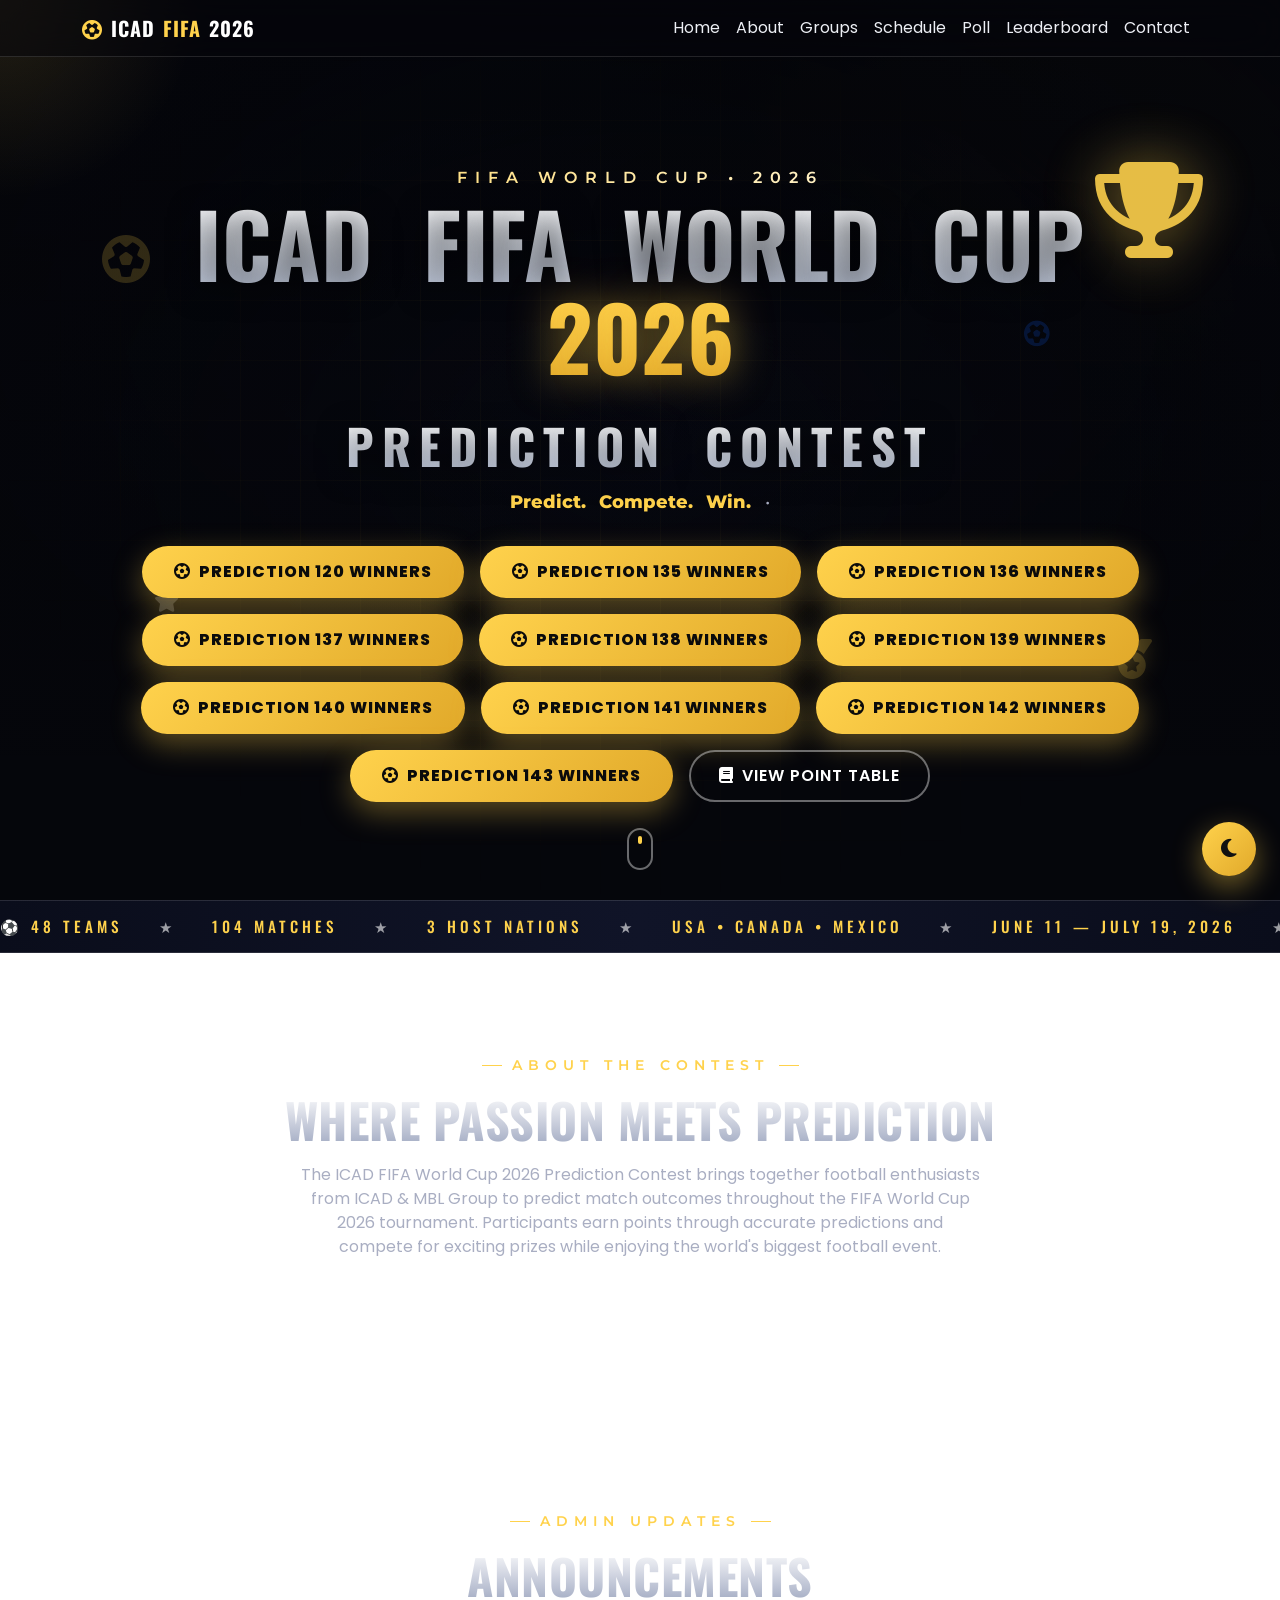
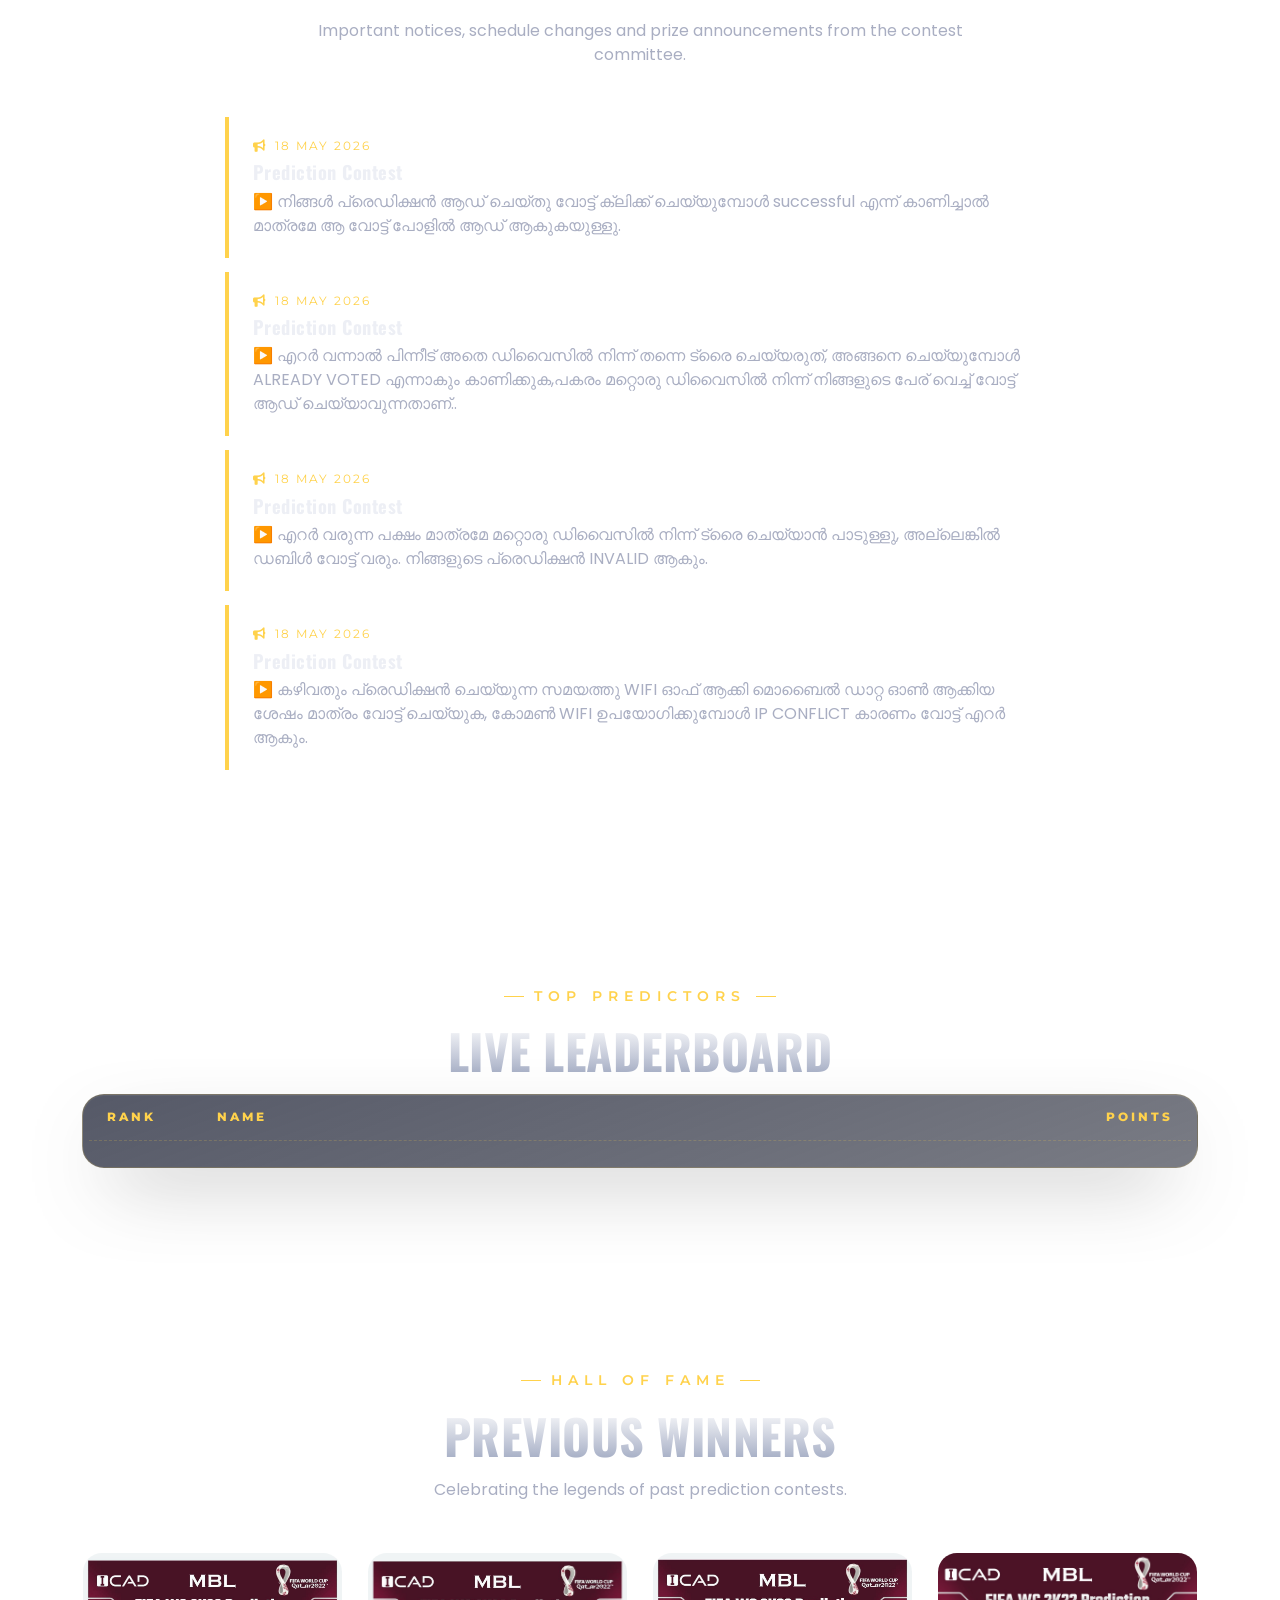
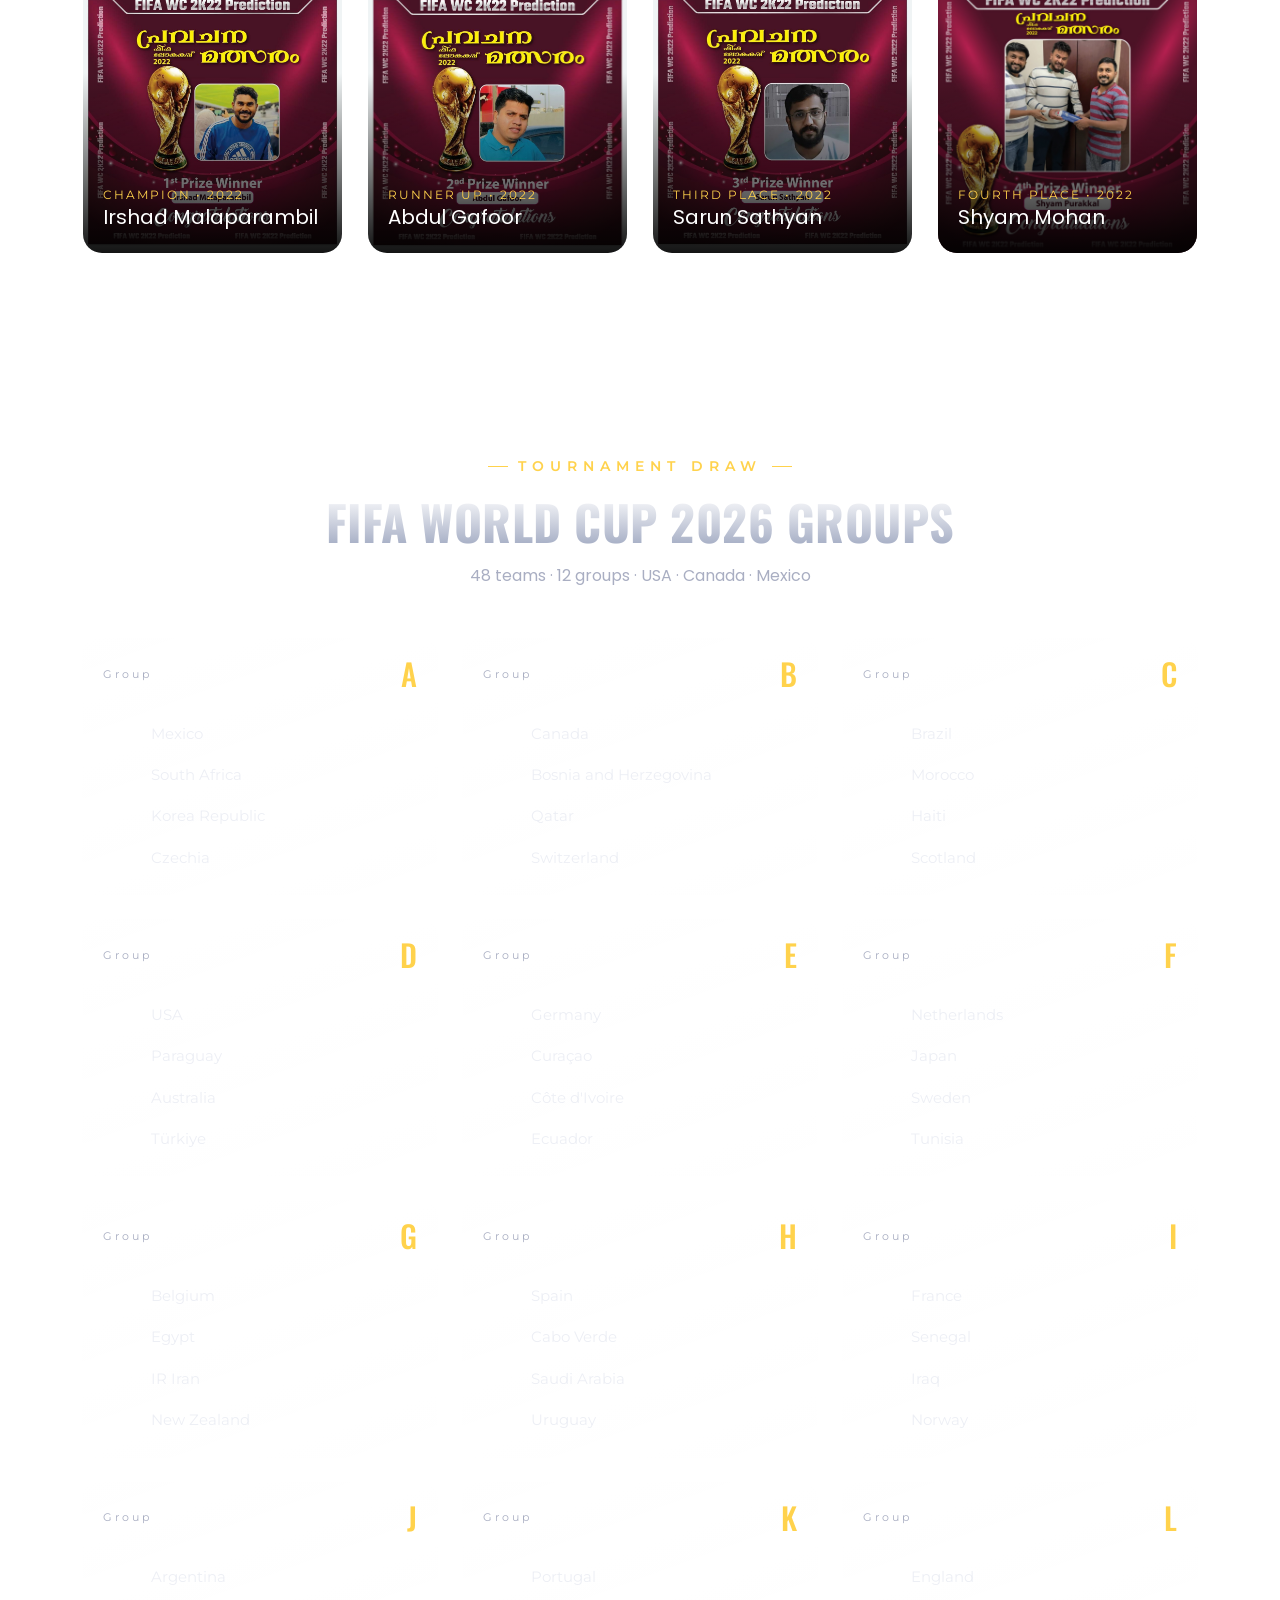
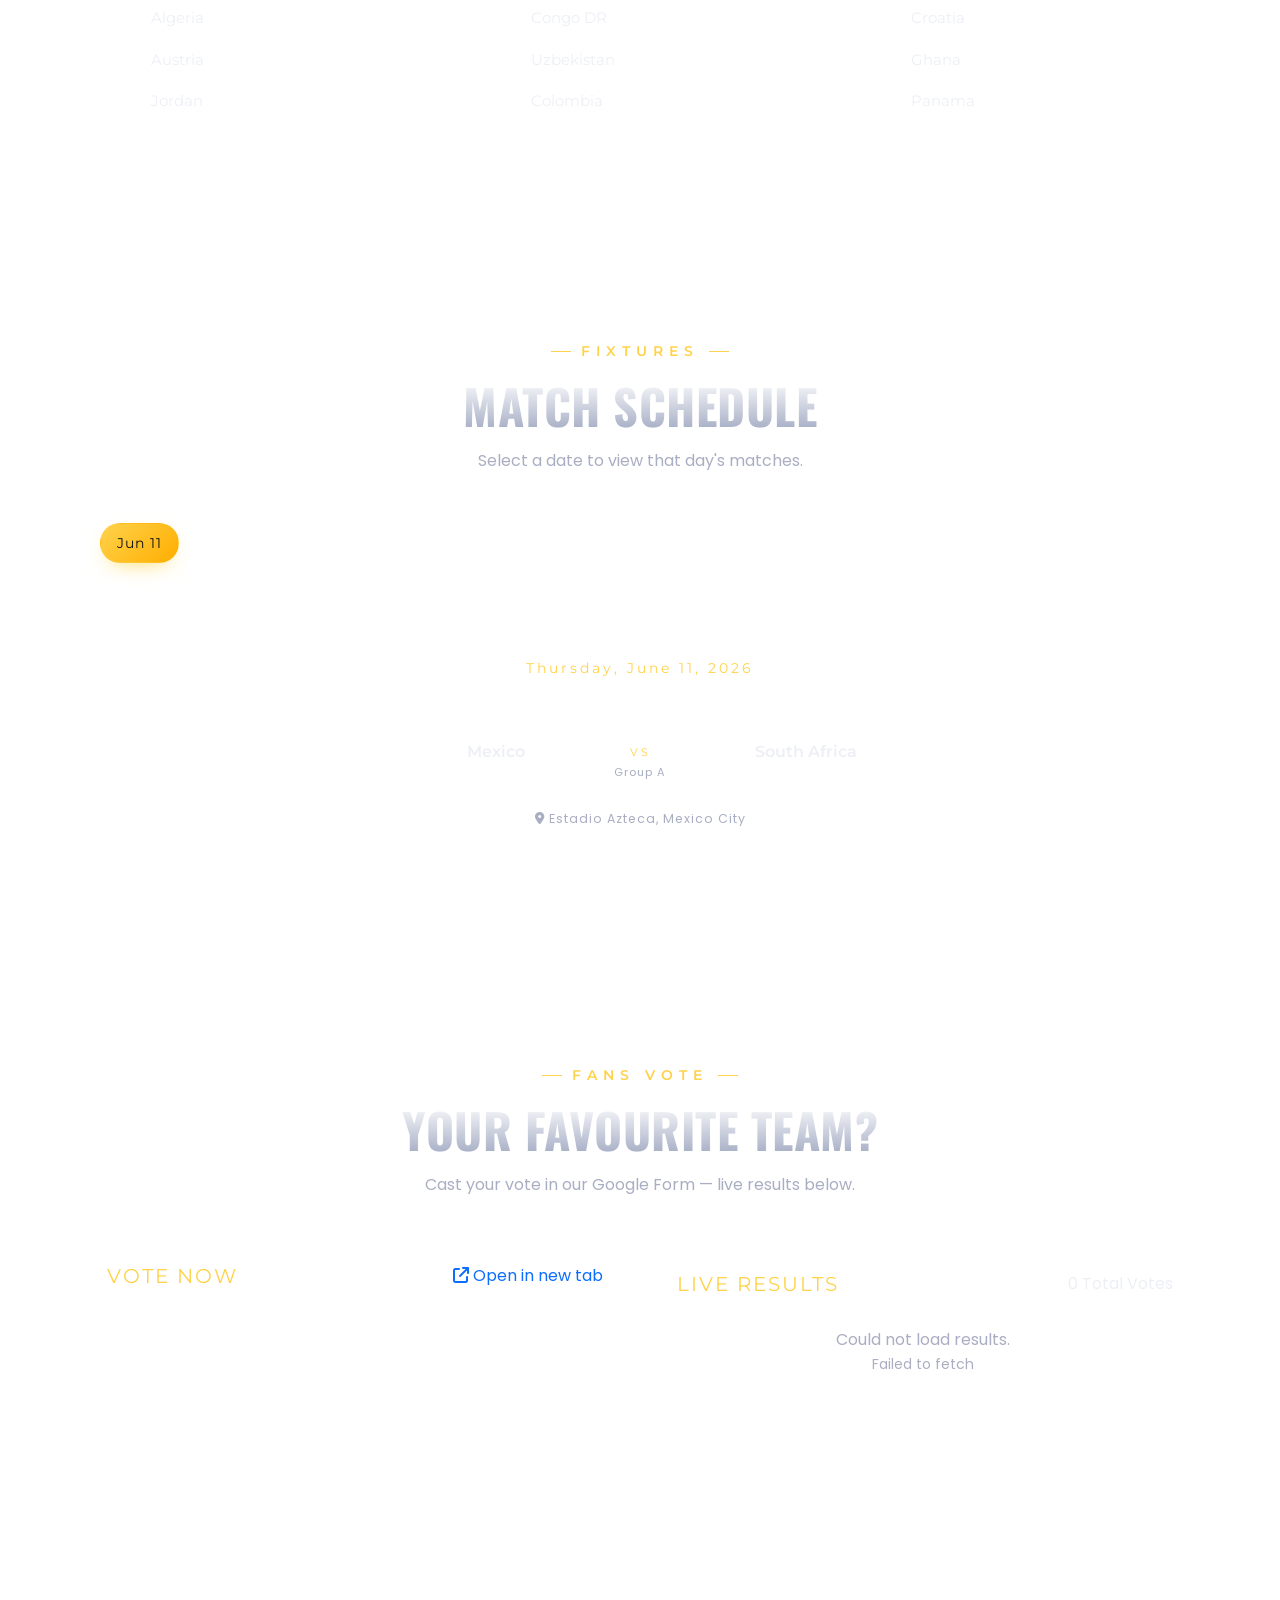
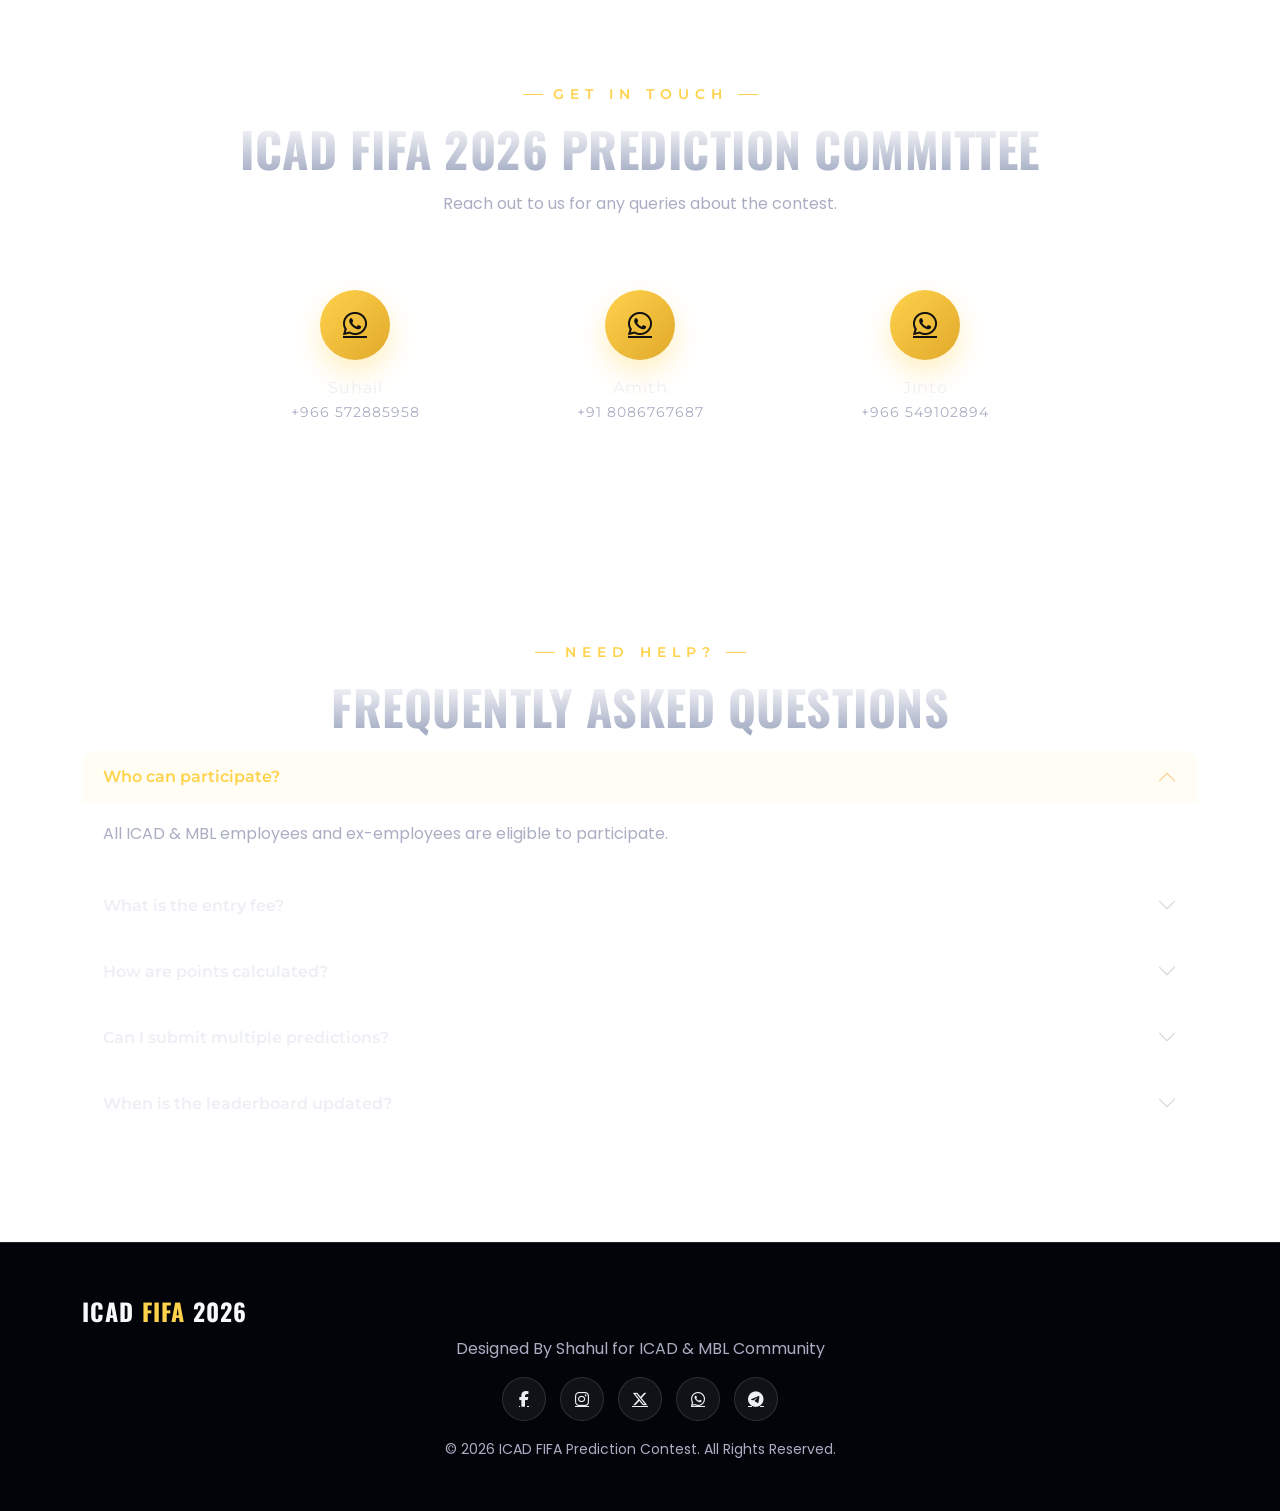
==== index.html @ 07504ba2 "Update index.html" ====
<!DOCTYPE html>
<html lang="en">
<head>
<meta charset="UTF-8" />
<meta name="viewport" content="width=device-width, initial-scale=1.0" />
<title>ICAD FIFA World Cup 2026 Prediction Contest</title>
<meta name="description" content="ICAD FIFA World Cup 2026 Prediction Contest for ICAD & MBL employees. Predict. Compete. Win." />
<meta name="keywords" content="ICAD FIFA World Cup 2026, Prediction Contest, MBL, Football Prediction Saudi Arabia" />
<meta property="og:title" content="ICAD FIFA World Cup 2026 Prediction Contest" />
<meta property="og:description" content="Predict. Compete. Win. Join the ICAD & MBL FIFA 2026 Prediction Contest." />
<meta property="og:type" content="website" />

<link rel="stylesheet" href="./css/bootstrap.min.css">
<link rel="stylesheet" href="./css/fontawesome.min.css">
<link rel="stylesheet" href="./css/aos.css">
<link rel="stylesheet" href="./css/fonts.css">
<link rel="stylesheet" href="./css/style.css">
<link rel="stylesheet" href="./css/extras.css">
</head>
<body>

<!-- Loader -->
<div id="loader">
  <div class="loader-ball"><i class="fa-solid fa-futbol"></i></div>
  <div class="loader-text">LOADING ICAD FIFA 2026</div>
</div>

<!-- Cursor glow -->
<div id="cursorGlow"></div>

<!-- Background particles -->
<canvas id="particles"></canvas>

<div id="progressBar"></div>

<!-- NAVBAR -->
<nav class="navbar navbar-expand-lg fixed-top navbar-custom navbar-dark">
  <div class="container">
    <a class="navbar-brand" href="#home">
      <span class="brand-icon"><i class="fa-solid fa-futbol"></i></span>
      ICAD <span class="text-gold">FIFA</span> 2026
    </a>
    <button class="navbar-toggler" data-bs-toggle="collapse" data-bs-target="#navMain"><span class="navbar-toggler-icon"></span></button>
    <div class="collapse navbar-collapse" id="navMain">
      <ul class="navbar-nav ms-auto">
        <li class="nav-item"><a class="nav-link" href="#home">Home</a></li>
        <li class="nav-item"><a class="nav-link" href="#about">About</a></li>
        <li class="nav-item"><a class="nav-link" href="#groups">Groups</a></li>
        <li class="nav-item"><a class="nav-link" href="#schedule">Schedule</a></li>
        <li class="nav-item"><a class="nav-link" href="#poll">Poll</a></li>
        <li class="nav-item"><a class="nav-link" href="#leaderboard">Leaderboard</a></li>
        <li class="nav-item"><a class="nav-link" href="#contact">Contact</a></li>
      </ul>
    </div>
  </div>
</nav>

<!-- HERO -->
<section id="home" class="hero">
  <div class="hero-video-wrap">
    <video autoplay muted loop playsinline preload="auto" poster="">
      <source src="./hero.mp4" type="video/mp4">
    </video>
    <div class="hv-mask-url"></div>
    <div class="hv-mask-bottom"></div>
  </div>
  <div class="hero-bg"></div>
  <div class="hero-grid"></div>
  <i class="fa-solid fa-trophy trophy"></i>

  <!-- Floating shapes -->
  <span class="shape shape-1"><i class="fa-solid fa-futbol"></i></span>
  <span class="shape shape-2"><i class="fa-solid fa-star"></i></span>
  <span class="shape shape-3"><i class="fa-solid fa-medal"></i></span>
  <span class="shape shape-4"><i class="fa-solid fa-futbol"></i></span>

  <div class="container position-relative" data-aos="fade-up">
    <p class="tagline shimmer">FIFA WORLD CUP • 2026</p>
    <h1 class="hero-title">
      <span class="word">ICAD</span>
      <span class="word">FIFA</span>
      <span class="word">WORLD</span>
      <span class="word">CUP</span>
      <span class="word gold-word">2026</span><br>
      <span class="word small">PREDICTION</span>
      <span class="word small">CONTEST</span>
    </h1>
    <p class="lead-sub mt-3"><strong>Predict.</strong> <strong>Compete.</strong> <strong>Win.</strong> &nbsp;•&nbsp;</p>
    <div class="d-flex gap-3 justify-content-center flex-wrap mt-4" data-aos="zoom-in" data-aos-delay="400">
       <a href="./src/prediction-120.pdf" target="_blank" rel="noopener" class="btn btn-fifa shine" onclick="fireConfetti()">
        <i class="fa-solid fa-futbol me-2"></i>Prediction 120 Winners
      </a>
        <a href="./src/prediction-135.pdf" target="_blank" rel="noopener" class="btn btn-fifa shine" onclick="fireConfetti()">
        <i class="fa-solid fa-futbol me-2"></i>Prediction 135 Winners
      </a>
         <a href="./src/prediction-136.pdf" target="_blank" rel="noopener" class="btn btn-fifa shine" onclick="fireConfetti()">
        <i class="fa-solid fa-futbol me-2"></i>Prediction 136 Winners
      </a>
          <a href="./src/prediction-137.pdf" target="_blank" rel="noopener" class="btn btn-fifa shine" onclick="fireConfetti()">
        <i class="fa-solid fa-futbol me-2"></i>Prediction 137 Winners
      </a>
          <a href="./src/prediction-138.pdf" target="_blank" rel="noopener" class="btn btn-fifa shine" onclick="fireConfetti()">
        <i class="fa-solid fa-futbol me-2"></i>Prediction 138 Winners
      </a>
           <a href="./src/prediction-139.pdf" target="_blank" rel="noopener" class="btn btn-fifa shine" onclick="fireConfetti()">
        <i class="fa-solid fa-futbol me-2"></i>Prediction 139 Winners
      </a>
           <a href="./src/prediction-140.pdf" target="_blank" rel="noopener" class="btn btn-fifa shine" onclick="fireConfetti()">
        <i class="fa-solid fa-futbol me-2"></i>Prediction 140 Winners
      </a>
            <a href="./src/prediction-141.pdf" target="_blank" rel="noopener" class="btn btn-fifa shine" onclick="fireConfetti()">
        <i class="fa-solid fa-futbol me-2"></i>Prediction 141 Winners
      </a>
            <a href="./src/prediction-142.pdf" target="_blank" rel="noopener" class="btn btn-fifa shine" onclick="fireConfetti()">
        <i class="fa-solid fa-futbol me-2"></i>Prediction 142 Winners
      </a>
            <a href="./src/prediction-143.pdf" target="_blank" rel="noopener" class="btn btn-fifa shine" onclick="fireConfetti()">
        <i class="fa-solid fa-futbol me-2"></i>Prediction 143 Winners
      </a>
      <a href="#leaderboard" class="btn btn-ghost"><i class="fa-solid fa-book me-2"></i>View Point Table</a>
    </div>
  </div>
  <div class="scroll-cue"><span></span></div>
</section>

<!-- MARQUEE -->
<div class="marquee">
  <div class="marquee-track">
    <span>⚽ 48 TEAMS</span><span>★</span>
    <span>104 MATCHES</span><span>★</span>
    <span>3 HOST NATIONS</span><span>★</span>
    <span>USA • CANADA • MEXICO</span><span>★</span>
    <span>JUNE 11 — JULY 19, 2026</span><span>★</span>
    <span>ICAD × MBL PREDICTION CONTEST</span><span>★</span>
    <span>⚽ 48 TEAMS</span><span>★</span>
    <span>104 MATCHES</span><span>★</span>
    <span>3 HOST NATIONS</span><span>★</span>
    <span>USA • CANADA • MEXICO</span><span>★</span>
    <span>JUNE 11 — JULY 19, 2026</span><span>★</span>
    <span>ICAD × MBL PREDICTION CONTEST</span><span>★</span>
  </div>
</div>
  
<!-- ABOUT + STATS -->
<section class="section" id="about">
  <div class="container">
    <div class="text-center" data-aos="fade-up">
      <p class="section-kicker">About the Contest</p>
      <h2 class="section-title">Where Passion Meets Prediction</h2>
      <p class="section-sub">
        The ICAD FIFA World Cup 2026 Prediction Contest brings together football enthusiasts from ICAD &amp; MBL Group
        to predict match outcomes throughout the FIFA World Cup 2026 tournament. Participants earn points through
        accurate predictions and compete for exciting prizes while enjoying the world's biggest football event.
      </p>
  </div>
</section>
  
  <!-- ANNOUNCEMENTS -->
<section class="section" id="announcements">
  <div class="container">
    <div class="text-center" data-aos="fade-up">
      <p class="section-kicker">Admin Updates</p>
      <h2 class="section-title">Announcements</h2>
      <p class="section-sub">Important notices, schedule changes and prize announcements from the contest committee.</p>
    </div>
    <div class="row justify-content-center"><div class="col-lg-9" id="annList" data-aos="fade-up"></div></div>
  </div>
</section>
  
<!-- LEADERBOARD -->
<section class="section" id="leaderboard">
  <div class="container">
    <div class="text-center" data-aos="fade-up">
      <p class="section-kicker">Top Predictors</p>
      <h2 class="section-title">Live Leaderboard</h2>
    </div>
    <div class="glass lb-wrap" data-aos="fade-up">
      <div class="lb-head">
        <div class="lb-h-rank">Rank</div>
        <div class="lb-h-name">Name</div>
        <div class="lb-h-points">Points</div>
      </div>
      <div id="lbBody" class="lb-body"></div>
    </div>
  </div>
</section>

<!-- WINNERS -->
<section class="section" id="winners">
  <div class="container">
    <div class="text-center" data-aos="fade-up">
      <p class="section-kicker">Hall of Fame</p>
      <h2 class="section-title">Previous Winners</h2>
      <p class="section-sub">Celebrating the legends of past prediction contests.</p>
    </div>
    <div class="row g-4" id="winnersGrid"></div>
  </div>
</section>



<!-- ========== FIFA 2026 GROUPS ========== -->
<section class="section" id="groups">
  <div class="container">
    <div class="text-center" data-aos="fade-up">
      <p class="section-kicker">Tournament Draw</p>
      <h2 class="section-title">FIFA World Cup 2026 Groups</h2>
      <p class="section-sub">48 teams · 12 groups · USA · Canada · Mexico</p>
    </div>
    <div class="row g-4" id="groupsGrid" data-aos="fade-up"></div>
  </div>
</section>

<!-- ========== MATCH SCHEDULE ========== -->
<section class="section" id="schedule">
  <div class="container">
    <div class="text-center" data-aos="fade-up">
      <p class="section-kicker">Fixtures</p>
      <h2 class="section-title">Match Schedule</h2>
      <p class="section-sub">Select a date to view that day's matches.</p>
    </div>

    <div class="date-bar d-flex flex-wrap justify-content-center gap-2 my-4" id="dateBar" data-aos="fade-up"></div>

    <div class="glass p-3" data-aos="fade-up">
      <div id="matchList" class="match-list"></div>
    </div>
  </div>
</section>

<!-- ========== POLL ========== -->
<section class="section" id="poll">
  <div class="container">
    <div class="text-center" data-aos="fade-up">
      <p class="section-kicker">Fans Vote</p>
      <h2 class="section-title">Your Favourite Team?</h2>
      <p class="section-sub">Cast your vote in our Google Form &mdash; live results below.</p>
    </div>

    <div class="row justify-content-center g-4" data-aos="fade-up">
      <!-- VOTE FORM (Google Form embed) -->
      <div class="col-lg-6">
        <div class="glass p-3 poll-card h-100">
          <div class="d-flex justify-content-between align-items-center mb-3 px-2">
            <h5 class="m-0 text-gold" style="letter-spacing:2px;font-family:'Montserrat'">VOTE NOW</h5>
            <a href="https://forms.gle/UJkmXf9VxDLkNYaF6"
               target="_blank" rel="noopener" class="pill" style="text-decoration:none">
              <i class="fa-solid fa-arrow-up-right-from-square me-1"></i>Open in new tab
            </a>
          </div>
          <iframe
            src="https://forms.gle/UJkmXf9VxDLkNYaF6"
            style="border-radius:10px;background:#fff" title="FIFA 2026 Poll">
            Loading…
          </iframe>
        </div>
      </div>

      <!-- LIVE RESULTS -->
      <div class="col-lg-6">
        <div class="glass p-4 poll-card h-100">
          <div class="d-flex justify-content-between align-items-center mb-3">
            <h5 class="m-0 text-gold" style="letter-spacing:2px;font-family:'Montserrat'">LIVE RESULTS</h5>
            <span class="pill" id="totalVotes">0 Total Votes</span>
          </div>
          <div id="pollResults" class="poll-results"></div>
          <div class="text-center mt-3">
            <button id="pollRefresh" type="button" class="btn btn-ghost btn-sm">
              <i class="fa-solid fa-rotate me-2"></i>Refresh results
            </button>
          </div>
        </div>
      </div>
    </div>
  </div>
</section>

  <!-- CONTACT -->
<section class="section" id="contact">
  <div class="container text-center">
    <div data-aos="fade-up">
      <p class="section-kicker">Get In Touch</p>
      <h2 class="section-title">ICAD FIFA 2026 Prediction Committee</h2>
      <p class="section-sub">Reach out to us for any queries about the contest.</p>
    </div>
    <div class="row justify-content-center g-4 mt-3" data-aos="fade-up">
      <div class="col-6 col-md-3"><a href="#" class="contact-icon"><i class="fa-brands fa-whatsapp"></i></a><p class="mt-3" style="letter-spacing:1px;font-family:'Montserrat'">Suhail<br><small style="color:var(--muted)">+966 572885958</small></p></div>
     <div class="col-6 col-md-3"><a href="#" class="contact-icon"><i class="fa-brands fa-whatsapp"></i></a><p class="mt-3" style="letter-spacing:1px;font-family:'Montserrat'">Amith<br><small style="color:var(--muted)">+91 8086767687</small></p></div>
     <div class="col-6 col-md-3"><a href="#" class="contact-icon"><i class="fa-brands fa-whatsapp"></i></a><p class="mt-3" style="letter-spacing:1px;font-family:'Montserrat'">Jinto<br><small style="color:var(--muted)">+966 549102894</small></p></div>
    </div>
  </div>
</section>

  <!-- FAQ -->
<section class="section" id="faq">
  <div class="container">
    <div class="text-center" data-aos="fade-up">
      <p class="section-kicker">Need Help?</p>
      <h2 class="section-title">Frequently Asked Questions</h2>
    </div>
    <div class="accordion" id="faqAcc" data-aos="fade-up">
      <div class="accordion-item"><h2 class="accordion-header"><button class="accordion-button" data-bs-toggle="collapse" data-bs-target="#f1">Who can participate?</button></h2><div id="f1" class="accordion-collapse collapse show" data-bs-parent="#faqAcc"><div class="accordion-body">All ICAD &amp; MBL employees and ex-employees are eligible to participate.</div></div></div>
      <div class="accordion-item"><h2 class="accordion-header"><button class="accordion-button collapsed" data-bs-toggle="collapse" data-bs-target="#f2">What is the entry fee?</button></h2><div id="f2" class="accordion-collapse collapse" data-bs-parent="#faqAcc"><div class="accordion-body">The entry fee is 15 Saudi Riyals per participant.</div></div></div>
      <div class="accordion-item"><h2 class="accordion-header"><button class="accordion-button collapsed" data-bs-toggle="collapse" data-bs-target="#f3">How are points calculated?</button></h2><div id="f3" class="accordion-collapse collapse" data-bs-parent="#faqAcc"><div class="accordion-body">3 points for regular prediction questions and 5 points for bonus questions.</div></div></div>
      <div class="accordion-item"><h2 class="accordion-header"><button class="accordion-button collapsed" data-bs-toggle="collapse" data-bs-target="#f4">Can I submit multiple predictions?</button></h2><div id="f4" class="accordion-collapse collapse" data-bs-parent="#faqAcc"><div class="accordion-body">No. Only one prediction per member is allowed. Multiple entries will be disqualified.</div></div></div>
      <div class="accordion-item"><h2 class="accordion-header"><button class="accordion-button collapsed" data-bs-toggle="collapse" data-bs-target="#f5">When is the leaderboard updated?</button></h2><div id="f5" class="accordion-collapse collapse" data-bs-parent="#faqAcc"><div class="accordion-body">The leaderboard is updated and published after every match day.</div></div></div>
    </div>
  </div>
</section>

<!-- FOOTER -->
<footer>
  <div class="container">
    <a class="navbar-brand text-light fs-4" href="#home">ICAD <span class="text-gold">FIFA</span> 2026</a>
    <p class="mt-2" style="color:var(--muted)">Designed By Shahul for ICAD &amp; MBL Community</p>
    <div class="mb-3">
      <a class="social-ic" href="#"><i class="fa-brands fa-facebook-f"></i></a>
      <a class="social-ic" href="#"><i class="fa-brands fa-instagram"></i></a>
      <a class="social-ic" href="#"><i class="fa-brands fa-x-twitter"></i></a>
      <a class="social-ic" href="#"><i class="fa-brands fa-whatsapp"></i></a>
      <a class="social-ic" href="#"><i class="fa-brands fa-telegram"></i></a>
    </div>
    <small style="color:var(--muted)">© 2026 ICAD FIFA Prediction Contest. All Rights Reserved.</small>
  </div>
</footer>

<button class="theme-toggle" id="themeToggle" title="Toggle Theme"><i class="fa-solid fa-moon" id="themeIcon"></i></button>
<canvas id="confetti-canvas"></canvas>

<script src="./js/bootstrap.bundle.min.js"></script>
<script src="./js/aos.js"></script>
<script src="./js/app.js"></script>
<script src="./js/leaderboard.js"></script>
<script src="./js/extras.js"></script>

<!-- Reveal Champions Floating CTA -->
  <!--
<style>
  #revealChampWrap{position:fixed;right:20px;bottom:20px;z-index:9999;display:flex;align-items:flex-start;animation:rcSlideIn .6s cubic-bezier(.2,.9,.3,1.2) both;}
  #revealChampWrap.rc-hidden{display:none;}
  #revealChampBtn{
    position:relative;border:0;cursor:pointer;color:#0b0b0b;font-family:'Montserrat',sans-serif;font-weight:800;letter-spacing:1px;
    padding:16px 26px;border-radius:999px;font-size:14px;text-transform:uppercase;text-decoration:none;display:inline-flex;align-items:center;gap:10px;
    background:linear-gradient(120deg,#ffd86b,#ffb347,#ff7a59,#ffd86b);background-size:300% 300%;
    box-shadow:0 10px 30px rgba(255,150,60,.45),0 0 0 0 rgba(255,200,80,.6);
    animation:rcShine 4s linear infinite, rcPulse 2.2s ease-out infinite;
    transition:transform .25s ease, box-shadow .25s ease;
  }
  #revealChampBtn:hover{transform:translateY(-3px) scale(1.04);box-shadow:0 16px 40px rgba(255,150,60,.6);}
  #revealChampBtn i.rc-trophy{font-size:16px;animation:rcWiggle 1.6s ease-in-out infinite;}
  #revealChampBtn .rc-arrow{transition:transform .25s ease;}
  #revealChampBtn:hover .rc-arrow{transform:translateX(4px);}
  #revealChampClose{
    position:absolute;top:-10px;right:-10px;width:28px;height:28px;border-radius:50%;border:0;cursor:pointer;
    background:#111;color:#fff;font-size:14px;line-height:1;display:flex;align-items:center;justify-content:center;
    box-shadow:0 4px 12px rgba(0,0,0,.4);transition:transform .2s ease, background .2s ease;
  }
  #revealChampClose:hover{background:#e63946;transform:rotate(90deg) scale(1.1);}
  @keyframes rcShine{0%{background-position:0% 50%}100%{background-position:300% 50%}}
  @keyframes rcPulse{0%{box-shadow:0 10px 30px rgba(255,150,60,.45),0 0 0 0 rgba(255,200,80,.7)}70%{box-shadow:0 10px 30px rgba(255,150,60,.45),0 0 0 18px rgba(255,200,80,0)}100%{box-shadow:0 10px 30px rgba(255,150,60,.45),0 0 0 0 rgba(255,200,80,0)}}
  @keyframes rcWiggle{0%,100%{transform:rotate(-8deg)}50%{transform:rotate(8deg)}}
  @keyframes rcSlideIn{from{opacity:0;transform:translateY(40px) scale(.8)}to{opacity:1;transform:translateY(0) scale(1)}}
  @media (max-width:480px){#revealChampBtn{padding:14px 18px;font-size:12px;}}
</style>
<div id="revealChampWrap">
  <div style="position:relative;">
    <a id="revealChampBtn" href="https://mshahulkm.github.io/icadpc/" target="_blank" rel="noopener">
      <i class="fa-solid fa-trophy rc-trophy"></i>
      <span>Reveal The Quarter Final Champions</span>
      <i class="fa-solid fa-arrow-right rc-arrow"></i>
    </a>
    <button id="revealChampClose" aria-label="Close">&times;</button>
  </div>
</div>
<script>
  document.getElementById('revealChampClose').addEventListener('click',function(e){
    e.preventDefault();e.stopPropagation();
    document.getElementById('revealChampWrap').classList.add('rc-hidden');
  });
</script> -->

</body>
</html>
---- css/fonts.css ----
@font-face {
  font-family: 'Montserrat';
  font-style: normal;
  font-weight: 400;
  font-display: swap;
  src: url(../fonts/JTUHjIg1_i6t8kCHKm4532VJOt5-QNFgpCtr6Ew-.ttf) format('truetype');
}
@font-face {
  font-family: 'Montserrat';
  font-style: normal;
  font-weight: 600;
  font-display: swap;
  src: url(../fonts/JTUHjIg1_i6t8kCHKm4532VJOt5-QNFgpCu170w-.ttf) format('truetype');
}
@font-face {
  font-family: 'Montserrat';
  font-style: normal;
  font-weight: 800;
  font-display: swap;
  src: url(../fonts/JTUHjIg1_i6t8kCHKm4532VJOt5-QNFgpCvr70w-.ttf) format('truetype');
}
@font-face {
  font-family: 'Oswald';
  font-style: normal;
  font-weight: 500;
  font-display: swap;
  src: url(../fonts/TK3_WkUHHAIjg75cFRf3bXL8LICs18NvgUE.ttf) format('truetype');
}
@font-face {
  font-family: 'Oswald';
  font-style: normal;
  font-weight: 700;
  font-display: swap;
  src: url(../fonts/TK3_WkUHHAIjg75cFRf3bXL8LICs1xZogUE.ttf) format('truetype');
}
@font-face {
  font-family: 'Poppins';
  font-style: normal;
  font-weight: 300;
  font-display: swap;
  src: url(../fonts/pxiByp8kv8JHgFVrLDz8V1s.ttf) format('truetype');
}
@font-face {
  font-family: 'Poppins';
  font-style: normal;
  font-weight: 400;
  font-display: swap;
  src: url(../fonts/pxiEyp8kv8JHgFVrFJA.ttf) format('truetype');
}
@font-face {
  font-family: 'Poppins';
  font-style: normal;
  font-weight: 600;
  font-display: swap;
  src: url(../fonts/pxiByp8kv8JHgFVrLEj6V1s.ttf) format('truetype');
}
@font-face {
  font-family: 'Poppins';
  font-style: normal;
  font-weight: 800;
  font-display: swap;
  src: url(../fonts/pxiByp8kv8JHgFVrLDD4V1s.ttf) format('truetype');
}
---- css/style.css ----
:root{
  --gold:#FFD24C;
  --gold-2:#E1A92A;
  --blue:#0A3D91;
  --blue-2:#0E62FF;
  --black:#06070B;
  --black-2:#0D1020;
  --text:#EDEFF5;
  --muted:#A9AEC2;
  --glass:rgba(255,255,255,0.06);
  --glass-border:rgba(255,255,255,0.12);
}
*{box-sizing:border-box}
html{scroll-behavior:smooth}
body{
  margin:0;font-family:'Poppins',sans-serif;color:var(--text);
  background:
    radial-gradient(1200px 600px at 10% -10%,#0E62FF22,transparent 60%),
    radial-gradient(900px 500px at 100% 10%,#FFD24C22,transparent 60%),
    linear-gradient(180deg,#05060B 0%, #0A0D1B 50%, #05060B 100%);
  background-attachment: fixed;
  min-height:100vh;overflow-x:hidden;cursor:default;
}
body.light{
  --black:#f7f8fb;--black-2:#ffffff;--text:#0c1020;--muted:#525870;
  --glass:rgba(10,20,40,0.04);--glass-border:rgba(10,20,40,0.10);
  background:
    radial-gradient(1200px 600px at 10% -10%,#0E62FF22,transparent 60%),
    radial-gradient(900px 500px at 100% 10%,#E1A92A33,transparent 60%),
    linear-gradient(180deg,#f8fafc,#eef2ff,#f8fafc);
  background-attachment: fixed;
}
h1,h2,h3,.section-title{font-family:'Oswald',sans-serif;letter-spacing:.5px}
.text-gold{color:var(--gold)}

/* ===== LOADER ===== */
#loader{position:fixed;inset:0;background:#05060B;display:flex;flex-direction:column;align-items:center;justify-content:center;z-index:10000;transition:opacity .6s,visibility .6s}
#loader.hide{opacity:0;visibility:hidden}
.loader-ball{font-size:4rem;color:var(--gold);animation:loaderSpin 1.2s linear infinite;filter:drop-shadow(0 0 30px #FFD24C88)}
.loader-text{margin-top:24px;font-family:'Oswald';letter-spacing:6px;color:#fff;font-size:.9rem;animation:pulseTxt 1.5s ease-in-out infinite}
@keyframes loaderSpin{to{transform:rotate(360deg)}}
@keyframes pulseTxt{0%,100%{opacity:.4}50%{opacity:1}}

/* ===== CURSOR GLOW ===== */
#cursorGlow{position:fixed;width:400px;height:400px;border-radius:50%;pointer-events:none;z-index:1;
  background:radial-gradient(circle, rgba(255,210,76,.12) 0%, transparent 70%);
  transform:translate(-50%,-50%);transition:opacity .3s;opacity:0;mix-blend-mode:screen;
  left:0;top:0;}
@media (hover:hover){#cursorGlow{opacity:1}}

/* ===== PARTICLES ===== */
#particles{position:fixed;inset:0;z-index:0;pointer-events:none;opacity:.65}

/* ===== SCROLL PROGRESS ===== */
#progressBar{position:fixed;top:0;left:0;height:3px;width:0%;
  background:linear-gradient(90deg,var(--gold),var(--blue-2),var(--gold));
  background-size:200% 100%;animation:flowBar 3s linear infinite;z-index:9999;transition:width .1s;
  box-shadow:0 0 20px rgba(255,210,76,.6)}
@keyframes flowBar{0%{background-position:0% 0}100%{background-position:200% 0}}

/* ===== NAVBAR ===== */
.navbar-custom{
  background:rgba(6,7,11,.55);backdrop-filter:blur(18px);
  border-bottom:1px solid var(--glass-border);transition:.4s;z-index:1050;
}
.navbar-custom.scrolled{background:rgba(6,7,11,.92);box-shadow:0 10px 40px rgba(0,0,0,.4)}
body.light .navbar-custom{background:rgba(255,255,255,.7)}
body.light .navbar-custom.scrolled{background:rgba(255,255,255,.95)}
.navbar-brand{font-family:'Oswald';font-weight:700;letter-spacing:1px;display:flex;align-items:center;gap:8px}
.brand-icon{color:var(--gold);animation:spinSlow 6s linear infinite;display:inline-block}
@keyframes spinSlow{to{transform:rotate(360deg)}}
.nav-link{color:var(--text)!important;font-weight:500;position:relative;transition:color .3s}
.nav-link::after{content:"";position:absolute;left:10%;right:10%;bottom:4px;height:2px;background:linear-gradient(90deg,var(--gold),var(--blue-2));transform:scaleX(0);transform-origin:left;transition:transform .35s cubic-bezier(.34,1.56,.64,1)}
.nav-link:hover{color:var(--gold)!important}
.nav-link:hover::after{transform:scaleX(1)}

/* ===== HERO ===== */
.hero{position:relative;min-height:100vh;display:flex;align-items:center;justify-content:center;text-align:center;overflow:hidden;padding:140px 16px 90px}
.hero-bg{position:absolute;inset:0;z-index:-2;
  background:
    radial-gradient(ellipse at center, transparent 0%, rgba(0,0,0,.7) 70%),
    url('https://images.unsplash.com/photo-1518091043644-c1d4457512c6?auto=format&fit=crop&w=1920&q=80') center/cover no-repeat;
  filter:saturate(1.1) contrast(1.05);animation:heroZoom 20s ease-in-out infinite alternate;
}
@keyframes heroZoom{0%{transform:scale(1.05) translateY(0)}100%{transform:scale(1.15) translateY(-10px)}}
.hero-grid{position:absolute;inset:0;z-index:-1;opacity:.25;
  background:
    linear-gradient(rgba(255,210,76,.12) 1px, transparent 1px) 0 0 / 60px 60px,
    linear-gradient(90deg, rgba(255,210,76,.12) 1px, transparent 1px) 0 0 / 60px 60px;
  mask-image:radial-gradient(ellipse at center, #000 30%, transparent 75%);
  animation:gridShift 14s linear infinite;
}
@keyframes gridShift{to{background-position:60px 60px, 60px 60px}}

.tagline{font-family:'Montserrat';letter-spacing:8px;font-weight:600;color:var(--gold);margin:18px 0 6px}
.shimmer{background:linear-gradient(90deg,var(--gold) 0%, #fff 50%, var(--gold) 100%);
  background-size:200% auto;-webkit-background-clip:text;background-clip:text;color:transparent;
  animation:shimmer 3s linear infinite}
@keyframes shimmer{to{background-position:200% center}}

.hero-title{font-size:clamp(2.4rem,7vw,5.5rem);line-height:1.05;font-weight:700;text-shadow:0 6px 30px rgba(0,0,0,.6);margin:0}
.hero-title .word{display:inline-block;opacity:0;transform:translateY(40px) rotateX(-90deg);transform-origin:bottom;
  animation:dropIn .9s cubic-bezier(.34,1.56,.64,1) forwards;margin:0 .15em;
  background:linear-gradient(180deg,#fff,#c8d2e6);-webkit-background-clip:text;background-clip:text;color:transparent;
}
.hero-title .word.gold-word{background:linear-gradient(180deg,#FFD24C,#E1A92A);-webkit-background-clip:text;background-clip:text;color:transparent;
  text-shadow:0 0 40px rgba(255,210,76,.5)}
.hero-title .word.small{font-size:.55em;letter-spacing:8px;display:inline-block}
.hero-title .word:nth-child(1){animation-delay:.1s}
.hero-title .word:nth-child(2){animation-delay:.25s}
.hero-title .word:nth-child(3){animation-delay:.4s}
.hero-title .word:nth-child(4){animation-delay:.55s}
.hero-title .word:nth-child(5){animation-delay:.7s}
.hero-title .word:nth-child(6){animation-delay:.95s}
.hero-title .word:nth-child(7){animation-delay:1.1s}
@keyframes dropIn{to{opacity:1;transform:translateY(0) rotateX(0)}}

.lead-sub{color:var(--muted);font-size:1.1rem;margin-bottom:30px;font-family:'Montserrat'}
.lead-sub strong{color:var(--gold);margin:0 4px;display:inline-block;animation:bouncey 2s ease-in-out infinite}
.lead-sub strong:nth-child(2){animation-delay:.2s}
.lead-sub strong:nth-child(3){animation-delay:.4s}
@keyframes bouncey{0%,100%{transform:translateY(0)}50%{transform:translateY(-4px)}}

/* Buttons */
.btn-fifa{position:relative;overflow:hidden;background:linear-gradient(135deg,var(--gold),var(--gold-2));color:#0b0b0b;font-weight:700;border:none;padding:14px 32px;border-radius:50px;box-shadow:0 10px 30px rgba(255,210,76,.35);transition:.35s;text-transform:uppercase;letter-spacing:1px}
.btn-fifa:hover{transform:translateY(-4px) scale(1.04);box-shadow:0 20px 50px rgba(255,210,76,.6);color:#000}
.btn-fifa.shine::before{content:"";position:absolute;top:0;left:-100%;width:60%;height:100%;
  background:linear-gradient(90deg,transparent,rgba(255,255,255,.6),transparent);
  transform:skewX(-25deg);animation:shineSweep 3s infinite}
@keyframes shineSweep{0%{left:-100%}60%,100%{left:130%}}
.btn-ghost{background:transparent;color:#fff;border:2px solid rgba(255,255,255,.4);font-weight:600;padding:12px 28px;border-radius:50px;transition:.35s;text-transform:uppercase;letter-spacing:1px;position:relative;overflow:hidden}
.btn-ghost::after{content:"";position:absolute;inset:0;background:linear-gradient(135deg,var(--gold),var(--gold-2));transform:scaleX(0);transform-origin:left;transition:transform .4s;z-index:-1}
.btn-ghost:hover{border-color:var(--gold);color:#111}
.btn-ghost:hover::after{transform:scaleX(1)}

/* Trophy */
.trophy{position:absolute;right:6%;top:18%;font-size:6rem;color:var(--gold);
  filter:drop-shadow(0 0 30px rgba(255,210,76,.5));
  animation:float 6s ease-in-out infinite, hue 14s linear infinite;opacity:.9;z-index:2}
@keyframes float{0%,100%{transform:translateY(0) rotate(-8deg)}50%{transform:translateY(-25px) rotate(8deg)}}
@keyframes hue{to{filter:drop-shadow(0 0 30px rgba(255,210,76,.5)) hue-rotate(360deg)}}
@media (max-width:768px){.trophy{display:none}}

/* Floating shapes */
.shape{position:absolute;color:var(--gold);opacity:.18;font-size:2rem;animation:floatY 8s ease-in-out infinite}
.shape-1{top:25%;left:8%;font-size:3rem;animation-duration:7s}
.shape-2{top:65%;left:12%;color:#fff;font-size:1.4rem;animation-duration:9s;animation-delay:1s}
.shape-3{top:70%;right:10%;font-size:2.5rem;animation-duration:10s;animation-delay:2s}
.shape-4{top:35%;right:18%;color:var(--blue-2);font-size:1.6rem;animation-duration:6s;animation-delay:.5s}
@keyframes floatY{0%,100%{transform:translateY(0) rotate(0)}50%{transform:translateY(-40px) rotate(180deg)}}
@media (max-width:768px){.shape{display:none}}

/* Scroll cue */
.scroll-cue{position:absolute;bottom:30px;left:50%;transform:translateX(-50%);width:26px;height:42px;border:2px solid rgba(255,255,255,.4);border-radius:14px;display:flex;justify-content:center;padding-top:6px}
.scroll-cue span{display:block;width:4px;height:8px;background:var(--gold);border-radius:2px;animation:scrollDot 1.5s ease-in-out infinite}
@keyframes scrollDot{0%{opacity:0;transform:translateY(-6px)}50%{opacity:1}100%{opacity:0;transform:translateY(12px)}}

/* ===== MARQUEE ===== */
.marquee{overflow:hidden;background:linear-gradient(90deg,#0a0d1b,#101428,#0a0d1b);padding:14px 0;border-top:1px solid var(--glass-border);border-bottom:1px solid var(--glass-border)}
.marquee-track{display:flex;gap:36px;white-space:nowrap;animation:marquee 35s linear infinite;font-family:'Oswald';letter-spacing:4px;font-size:.95rem;color:var(--gold)}
.marquee-track span{display:inline-block}
.marquee-track span:nth-child(even){color:#fff;opacity:.6}
@keyframes marquee{to{transform:translateX(-50%)}}

/* ===== SECTION ===== */
.section{padding:100px 0;position:relative;z-index:1}
.section-title{font-size:clamp(2rem,4vw,3rem);font-weight:700;text-transform:uppercase;margin-bottom:14px;
  background:linear-gradient(180deg,#fff,#9ea7c0);-webkit-background-clip:text;background-clip:text;color:transparent}
body.light .section-title{background:linear-gradient(180deg,#0c1020,#525870);-webkit-background-clip:text;background-clip:text;color:transparent}
.section-sub{color:var(--muted);max-width:680px;margin:0 auto 50px;text-align:center}
.section-kicker{color:var(--gold);font-family:'Montserrat';letter-spacing:6px;font-weight:600;font-size:.85rem;text-transform:uppercase;position:relative;display:inline-block;padding:0 30px}
.section-kicker::before,.section-kicker::after{content:"";position:absolute;top:50%;width:20px;height:1px;background:var(--gold)}
.section-kicker::before{left:0}.section-kicker::after{right:0}

/* Glass card */
.glass{background:var(--glass);border:1px solid var(--glass-border);backdrop-filter:blur(16px);border-radius:22px;padding:28px;transition:.4s;position:relative;overflow:hidden}
.glass::before{content:"";position:absolute;inset:-1px;border-radius:22px;padding:1px;
  background:linear-gradient(135deg,transparent 30%,rgba(255,210,76,.5),transparent 70%);
  -webkit-mask:linear-gradient(#000 0 0) content-box,linear-gradient(#000 0 0);
  -webkit-mask-composite:xor;mask-composite:exclude;opacity:0;transition:opacity .4s;pointer-events:none}
.glass:hover{transform:translateY(-6px);box-shadow:0 20px 50px rgba(255,210,76,.15)}
.glass:hover::before{opacity:1}

/* Countdown */
.countdown{display:flex;gap:14px;justify-content:center;flex-wrap:wrap}
.cd-box{min-width:120px;padding:24px 14px;text-align:center;border-radius:18px;
  background:linear-gradient(160deg,rgba(14,98,255,.18),rgba(255,210,76,.08));
  border:1px solid var(--glass-border);position:relative;overflow:hidden;transition:.4s}
.cd-box::before{content:"";position:absolute;inset:-2px;border-radius:18px;
  background:conic-gradient(from 0deg,var(--gold),transparent 30%,var(--blue-2),transparent 60%,var(--gold));
  animation:rotateConic 6s linear infinite;z-index:-1;opacity:.45}
.cd-box::after{content:"";position:absolute;inset:1px;border-radius:17px;background:var(--black);z-index:-1}
body.light .cd-box::after{background:#fff}
@keyframes rotateConic{to{transform:rotate(360deg)}}
.cd-box:hover{transform:translateY(-6px) scale(1.04)}
.cd-num{font-family:'Oswald';font-size:3rem;font-weight:700;color:#fff;line-height:1;
  background:linear-gradient(180deg,#fff,#FFD24C);-webkit-background-clip:text;background-clip:text;color:transparent;
  animation:numPulse 1s ease}
body.light .cd-num{background:linear-gradient(180deg,#0c1020,#E1A92A);-webkit-background-clip:text;background-clip:text;color:transparent}
@keyframes numPulse{from{transform:scale(1.2)}to{transform:scale(1)}}
.cd-label{font-family:'Montserrat';font-size:.75rem;letter-spacing:3px;color:var(--muted);margin-top:6px;text-transform:uppercase}

/* Stats */
.stat-num{font-family:'Oswald';font-size:3.5rem;color:var(--gold);font-weight:700;line-height:1;
  text-shadow:0 0 30px rgba(255,210,76,.4)}
.stat-label{color:var(--muted);font-family:'Montserrat';letter-spacing:3px;font-size:.8rem;text-transform:uppercase;margin-top:6px}

/* Registration card */
.reg-card{background:linear-gradient(135deg, rgba(14,98,255,.25), rgba(255,210,76,.12));
  border:1px solid var(--glass-border);border-radius:28px;padding:50px 30px;text-align:center;position:relative;overflow:hidden}
.orb{position:absolute;width:300px;height:300px;border-radius:50%;filter:blur(60px);pointer-events:none;animation:orbMove 12s ease-in-out infinite}
.orb-a{background:radial-gradient(circle,var(--gold),transparent 70%);opacity:.3;top:-80px;right:-80px}
.orb-b{background:radial-gradient(circle,var(--blue-2),transparent 70%);opacity:.25;bottom:-80px;left:-80px;animation-delay:-6s}
@keyframes orbMove{0%,100%{transform:translate(0,0)}50%{transform:translate(40px,30px)}}
.reg-fee{font-family:'Oswald';font-size:5rem;color:var(--gold);font-weight:700;text-shadow:0 0 50px rgba(255,210,76,.6)}
.pop{animation:popIn 1s cubic-bezier(.34,1.56,.64,1) both}
@keyframes popIn{from{transform:scale(.4);opacity:0}to{transform:scale(1);opacity:1}}
.chip{display:inline-block;padding:10px 18px;margin:5px;border-radius:50px;background:rgba(14,98,255,.18);
  border:1px solid var(--glass-border);font-family:'Montserrat';font-size:.85rem;color:#fff;transition:.3s}
.chip:hover{background:var(--gold);color:#111;transform:translateY(-3px)}
body.light .chip{color:#0c1020}

/* Accordion */
.accordion-item{background:var(--glass)!important;border:1px solid var(--glass-border)!important;border-radius:14px!important;margin-bottom:12px;overflow:hidden;transition:.3s}
.accordion-item:hover{border-color:rgba(255,210,76,.4)!important}
.accordion-button{background:transparent!important;color:var(--text)!important;font-weight:600;font-family:'Montserrat';transition:.3s}
.accordion-button:not(.collapsed){color:var(--gold)!important;background:rgba(255,210,76,.06)!important;box-shadow:none!important}
.accordion-button:focus{box-shadow:none!important;border:none!important}
.accordion-button::after{filter:invert(1)}
body.light .accordion-button::after{filter:none}
.accordion-body{color:var(--muted);line-height:1.9;font-family:'Poppins'}
.malayalam{font-family:'Poppins';line-height:2}

/* News */
.news-card{height:100%;border-radius:18px;overflow:hidden;background:var(--glass);border:1px solid var(--glass-border);transition:.45s;position:relative}
.news-card::before{content:"";position:absolute;inset:0;background:linear-gradient(135deg,rgba(255,210,76,.08),transparent);opacity:0;transition:opacity .4s}
.news-card:hover{transform:translateY(-8px);border-color:var(--gold);box-shadow:0 20px 50px rgba(255,210,76,.18)}
.news-card:hover::before{opacity:1}
.news-card .icon{font-size:2.4rem;color:var(--gold);display:inline-block;transition:.4s}
.news-card:hover .icon{transform:rotate(360deg) scale(1.15)}
.news-card .pill{display:inline-block;padding:4px 12px;border-radius:50px;background:rgba(14,98,255,.25);color:#9ec1ff;font-size:.7rem;letter-spacing:2px;text-transform:uppercase;margin-bottom:10px;font-family:'Montserrat'}

/* News slider */
.news-slider{display:flex;gap:18px;overflow-x:auto;scroll-snap-type:x mandatory;padding:10px 4px 16px;scrollbar-width:thin}
.news-slider::-webkit-scrollbar{height:6px}
.news-slider::-webkit-scrollbar-thumb{background:var(--gold);border-radius:10px}
.news-slider > *{flex:0 0 320px;scroll-snap-align:start}

/* Announcements */
.ann-item{padding:20px 24px;border-left:4px solid var(--gold);background:var(--glass);border-radius:0 14px 14px 0;margin-bottom:14px;transition:.3s;position:relative;overflow:hidden}
.ann-item::before{content:"";position:absolute;left:0;top:0;bottom:0;width:0;background:linear-gradient(90deg,rgba(255,210,76,.12),transparent);transition:width .4s}
.ann-item:hover{transform:translateX(8px)}
.ann-item:hover::before{width:100%}
.ann-item .date{color:var(--gold);font-family:'Montserrat';font-size:.78rem;letter-spacing:2px;text-transform:uppercase}
.ann-item h6{margin:6px 0;font-weight:700;font-family:'Oswald';letter-spacing:.5px;font-size:1.15rem}

/* Leaderboard */
.lb-table{width:100%;border-collapse:separate;border-spacing:0 10px}
.lb-table th{color:var(--gold);font-family:'Montserrat';font-size:.85rem;letter-spacing:2px;text-transform:uppercase;padding:14px 18px;text-align:left}
.lb-table td{background:var(--glass);padding:14px 18px;border-top:1px solid var(--glass-border);border-bottom:1px solid var(--glass-border);transition:.3s}
.lb-table tr td:first-child{border-left:1px solid var(--glass-border);border-radius:12px 0 0 12px}
.lb-table tr td:last-child{border-right:1px solid var(--glass-border);border-radius:0 12px 12px 0}
.lb-table tr:hover td{background:rgba(255,210,76,.08);transform:translateX(4px)}
.rank-badge{display:inline-flex;align-items:center;justify-content:center;width:34px;height:34px;border-radius:50%;background:var(--blue);color:#fff;font-weight:700;font-size:.85rem;box-shadow:0 4px 12px rgba(0,0,0,.3)}
.rank-badge.gold{background:linear-gradient(135deg,#FFD24C,#E1A92A);color:#111;box-shadow:0 4px 18px rgba(255,210,76,.5)}
.rank-badge.silver{background:linear-gradient(135deg,#d6d8df,#9aa0b0);color:#111}
.rank-badge.bronze{background:linear-gradient(135deg,#d6914a,#8a4f1a);color:#111}

/* Winners */
.winner-card{position:relative;border-radius:20px;overflow:hidden;border:1px solid var(--glass-border);transition:.5s;cursor:pointer}
.winner-card::after{content:"";position:absolute;inset:0;background:linear-gradient(180deg,transparent 40%,rgba(0,0,0,.92));pointer-events:none}
.winner-card:hover{transform:translateY(-10px);box-shadow:0 30px 60px rgba(255,210,76,.25);border-color:var(--gold)}
.winner-card img{width:100%;height:300px;object-fit:cover;transition:transform .6s ease}
.winner-card:hover img{transform:scale(1.12)}
.winner-info{position:absolute;left:0;right:0;bottom:0;padding:20px;z-index:1}
.winner-info h5{color:#fff;margin-bottom:4px}
.winner-info .pos{color:var(--gold);font-family:'Montserrat';font-size:.78rem;letter-spacing:2px;text-transform:uppercase}

/* Prizes */
.prize-card{text-align:center;padding:42px 24px;border-radius:22px;border:1px solid var(--glass-border);position:relative;overflow:hidden;transition:.5s;background:var(--glass)}
.prize-card::before{content:"";position:absolute;inset:0;background:radial-gradient(circle at top, rgba(255,210,76,.18), transparent 70%);opacity:0;transition:opacity .4s}
.prize-card:hover::before{opacity:1}
.prize-card .medal{font-size:4.2rem;margin-bottom:14px;display:inline-block;animation:medalFloat 4s ease-in-out infinite;filter:drop-shadow(0 8px 20px rgba(0,0,0,.4))}
@keyframes medalFloat{0%,100%{transform:translateY(0) rotate(-5deg)}50%{transform:translateY(-12px) rotate(5deg)}}
.prize-card.gold{background:linear-gradient(160deg,rgba(255,210,76,.25),rgba(255,210,76,.05))}
.prize-card.silver{background:linear-gradient(160deg,rgba(200,205,220,.2),rgba(200,205,220,.04))}
.prize-card.bronze{background:linear-gradient(160deg,rgba(214,145,74,.22),rgba(214,145,74,.04))}
.prize-card:hover{transform:translateY(-12px) scale(1.03);box-shadow:0 30px 60px rgba(0,0,0,.45)}

/* Contact */
.contact-icon{width:70px;height:70px;border-radius:50%;display:inline-flex;align-items:center;justify-content:center;
  font-size:1.7rem;background:linear-gradient(135deg,var(--gold),var(--gold-2));color:#111;
  transition:.4s;box-shadow:0 12px 28px rgba(255,210,76,.35);position:relative}
.contact-icon::before{content:"";position:absolute;inset:-4px;border-radius:50%;background:linear-gradient(135deg,var(--gold),var(--blue-2));z-index:-1;opacity:0;transition:opacity .3s;filter:blur(8px)}
.contact-icon:hover{transform:translateY(-6px) rotate(10deg) scale(1.08)}
.contact-icon:hover::before{opacity:.8}

/* Footer */
footer{background:#03040A;padding:50px 0;text-align:center;border-top:1px solid var(--glass-border);position:relative;z-index:1}
body.light footer{background:#0c1020;color:#fff}
.social-ic{display:inline-flex;width:44px;height:44px;align-items:center;justify-content:center;border-radius:50%;background:var(--glass);border:1px solid var(--glass-border);color:var(--text);margin:0 5px;transition:.35s}
body.light footer .social-ic{color:#fff;background:rgba(255,255,255,.08);border-color:rgba(255,255,255,.15)}
.social-ic:hover{background:var(--gold);color:#111;transform:translateY(-4px) rotate(8deg);box-shadow:0 10px 25px rgba(255,210,76,.4)}

/* Theme toggle */
.theme-toggle{position:fixed;bottom:24px;right:24px;width:54px;height:54px;border-radius:50%;border:none;
  background:linear-gradient(135deg,var(--gold),var(--gold-2));color:#111;font-size:1.3rem;
  box-shadow:0 10px 30px rgba(255,210,76,.45);z-index:1000;cursor:pointer;transition:.3s}
.theme-toggle:hover{transform:scale(1.12) rotate(25deg)}

/* Confetti canvas */
#confetti-canvas{position:fixed;inset:0;pointer-events:none;z-index:9998}

/* Tilt utility — handled in JS */
.tilt{transform-style:preserve-3d;transition:transform .25s ease-out}

/* Reduce motion */
@media (prefers-reduced-motion: reduce){
  *,*::before,*::after{animation:none!important;transition:none!important}
}
---- css/extras.css ----
/* ===========================================================
   FIFA 2026 Extras Styles – Groups · Schedule · Poll
   Reuses tokens (--gold, --muted, etc.) from style.css
   =========================================================== */

/* ---------- GROUPS ---------- */
.group-card{
  background:linear-gradient(160deg,rgba(255,255,255,.04),rgba(255,255,255,.015));
  border:1px solid rgba(255,255,255,.08);
  border-radius:18px;
  padding:1.25rem 1.25rem 1rem;
  height:100%;
  position:relative;
  overflow:hidden;
  transition:transform .35s ease, box-shadow .35s ease, border-color .35s ease;
}
.group-card:hover{
  transform:translateY(-4px);
  border-color:rgba(255,196,0,.45);
  box-shadow:0 18px 40px -20px rgba(255,196,0,.35);
}
.group-card::before{
  content:"";position:absolute;inset:-1px;border-radius:18px;
  background:linear-gradient(135deg,rgba(255,196,0,.25),transparent 60%);
  opacity:0;transition:opacity .35s ease;pointer-events:none;
}
.group-card:hover::before{opacity:1}
.group-head{
  display:flex;align-items:center;justify-content:space-between;
  margin-bottom:.85rem;padding-bottom:.6rem;
  border-bottom:1px dashed rgba(255,255,255,.08);
}
.group-badge{
  font-family:'Montserrat',sans-serif;
  letter-spacing:3px;font-size:.7rem;color:var(--muted,#a9b0c0);
}
.group-letter{
  font-family:'Anton','Oswald',sans-serif;
  font-size:1.9rem;color:var(--gold,#ffc400);line-height:1;
}
.team-list{list-style:none;padding:0;margin:0}
.team-list li{
  display:flex;align-items:center;gap:.75rem;
  padding:.55rem .25rem;
  border-bottom:1px solid rgba(255,255,255,.04);
  font-family:'Montserrat',sans-serif;font-size:.95rem;
}
.team-list li:last-child{border-bottom:0}
.team-list img{
  width:32px;height:22px;object-fit:cover;border-radius:3px;
  box-shadow:0 1px 4px rgba(0,0,0,.4);
}

/* ---------- SCHEDULE ---------- */
.date-bar{margin-top:1rem}
.date-btn{
  background:rgba(255,255,255,.04);
  border:1px solid rgba(255,255,255,.1);
  color:#fff;
  padding:.55rem 1rem;
  border-radius:999px;
  font-family:'Montserrat',sans-serif;
  font-size:.85rem;letter-spacing:1px;
  cursor:pointer;
  transition:all .25s ease;
}
.date-btn:hover{border-color:var(--gold,#ffc400);color:var(--gold,#ffc400)}
.date-btn.active{
  background:linear-gradient(135deg,var(--gold,#ffc400),#ffae00);
  color:#111;border-color:transparent;
  box-shadow:0 8px 22px -10px rgba(255,196,0,.7);
}

.match-list{display:flex;flex-direction:column;gap:.85rem}
.match-date-head{
  text-align:center;
  font-family:'Montserrat',sans-serif;letter-spacing:3px;
  color:var(--gold,#ffc400);font-size:.85rem;
  padding:.4rem 0 .8rem;
}
.match-row{
  display:grid;
  grid-template-columns:1fr auto 1fr;
  grid-template-areas:"home vs away" "venue venue venue";
  align-items:center;gap:.75rem;
  padding:1rem 1.1rem;
  background:rgba(255,255,255,.03);
  border:1px solid rgba(255,255,255,.07);
  border-radius:14px;
  transition:border-color .25s ease, transform .25s ease;
}
.match-row:hover{border-color:rgba(255,196,0,.4);transform:translateY(-2px)}
.match-team{display:flex;align-items:center;gap:.65rem;font-family:'Montserrat',sans-serif}
.match-team img{width:38px;height:26px;object-fit:cover;border-radius:3px;box-shadow:0 1px 4px rgba(0,0,0,.4)}
.match-team.home{grid-area:home;justify-content:flex-end;text-align:right}
.match-team.away{grid-area:away;justify-content:flex-start;text-align:left}
.match-team .t-name{font-weight:600}
.match-vs{
  grid-area:vs;display:flex;flex-direction:column;align-items:center;
  min-width:110px;padding:0 .5rem;
}
.vs-time{font-family:'Anton','Oswald',sans-serif;font-size:1.25rem;color:#fff;line-height:1}
.vs-text{color:var(--gold,#ffc400);font-family:'Montserrat',sans-serif;font-size:.7rem;letter-spacing:3px;margin-top:.15rem}
.vs-stage{color:var(--muted,#a9b0c0);font-size:.7rem;margin-top:.2rem;letter-spacing:1px}
.match-venue{
  grid-area:venue;text-align:center;
  color:var(--muted,#a9b0c0);font-size:.78rem;letter-spacing:1px;
  padding-top:.5rem;border-top:1px dashed rgba(255,255,255,.06);margin-top:.5rem;
}

@media (max-width:520px){
  .match-row{grid-template-columns:1fr;grid-template-areas:"home" "vs" "away" "venue";text-align:center}
  .match-team.home,.match-team.away{justify-content:center;text-align:center}
}

/* ---------- POLL ---------- */
.poll-card{border-radius:20px}
.poll-input{
  background:rgba(255,255,255,.04)!important;
  border:1px solid rgba(255,255,255,.12)!important;
  color:#fff!important;
  border-radius:12px!important;
  padding:.7rem .9rem!important;
  font-family:'Montserrat',sans-serif;
}
.poll-input:focus{
  border-color:var(--gold,#ffc400)!important;
  box-shadow:0 0 0 .15rem rgba(255,196,0,.2)!important;
  background:rgba(255,255,255,.06)!important;
}
.poll-input option{background:#111;color:#fff}

.poll-results{display:flex;flex-direction:column;gap:.7rem;max-height:420px;overflow-y:auto;padding-right:.25rem}
.poll-results::-webkit-scrollbar{width:6px}
.poll-results::-webkit-scrollbar-thumb{background:rgba(255,196,0,.4);border-radius:3px}

.poll-row{padding:.55rem .25rem}
.poll-row-head{display:flex;justify-content:space-between;align-items:center;margin-bottom:.3rem;font-family:'Montserrat',sans-serif;font-size:.9rem}
.poll-team-name{display:inline-flex;align-items:center;gap:.55rem}
.poll-team-name img{width:24px;height:16px;object-fit:cover;border-radius:2px;box-shadow:0 1px 3px rgba(0,0,0,.4)}
.poll-team-stat{color:var(--gold,#ffc400);font-weight:600;font-size:.85rem;letter-spacing:1px}

.poll-bar{height:8px;background:rgba(255,255,255,.06);border-radius:999px;overflow:hidden}
.poll-bar-fill{
  height:100%;
  background:linear-gradient(90deg,#ffae00,var(--gold,#ffc400));
  border-radius:999px;
  transition:width .8s cubic-bezier(.22,1,.36,1);
  box-shadow:0 0 14px rgba(255,196,0,.45);
}
.poll-row.flash{animation:pollFlash 1.2s ease}
@keyframes pollFlash{
  0%{background:rgba(255,196,0,.18)}
  100%{background:transparent}
}

/* ============================================================
   HERO VIDEO BANNER
============================================================ */
.hero-video-wrap{position:absolute;inset:0;overflow:hidden;z-index:0;pointer-events:none}
.hero-video-wrap video{width:100%;height:100%;object-fit:cover;opacity:.55;filter:saturate(1.15) contrast(1.05)}
.hero-video-wrap::after{content:"";position:absolute;inset:0;background:
  radial-gradient(ellipse at center, rgba(5,6,11,.15) 0%, rgba(5,6,11,.55) 55%, rgba(5,6,11,.95) 100%),
  linear-gradient(180deg, rgba(5,6,11,.3) 0%, rgba(5,6,11,.7) 70%, rgba(5,6,11,1) 100%)}
.hero-video-wrap .hv-mask-bottom{position:absolute;left:0;right:0;bottom:0;height:24%;background:linear-gradient(180deg,transparent,#05060B);z-index:3}
.hero-video-wrap .hv-mask-url{position:absolute;left:0;right:0;bottom:0;height:16%;background:#05060B;z-index:4}
body.light .hero-video-wrap video{opacity:.45}
body.light .hero-video-wrap::after{background:
  radial-gradient(ellipse at center, rgba(255,255,255,.1) 0%, rgba(255,255,255,.45) 55%, rgba(245,247,255,.9) 100%)}
body.light .hero-video-wrap .hv-mask-bottom,
body.light .hero-video-wrap .hv-mask-url{background:linear-gradient(180deg,transparent,#f5f7ff)}
.hero > .container{z-index:5}
.hero .trophy, .hero .shape, .hero .hero-grid{z-index:2}

/* ============================================================
   MODERN ELEGANT LEADERBOARD
============================================================ */
#leaderboard .glass{
  background:linear-gradient(160deg, rgba(20,25,45,.72), rgba(12,16,32,.55));
  border:1px solid rgba(255,210,76,.18);
  border-radius:22px;
  box-shadow:0 30px 80px -30px rgba(0,0,0,.7), inset 0 1px 0 rgba(255,255,255,.06);
  backdrop-filter:blur(18px) saturate(1.2);
  padding:8px 6px 14px;
  position:relative;
  overflow:hidden;
}
#leaderboard .glass::before{
  content:"";position:absolute;inset:-1px;border-radius:inherit;pointer-events:none;
  background:linear-gradient(120deg, transparent 30%, rgba(255,210,76,.25), transparent 70%);
  -webkit-mask:linear-gradient(#000,#000) content-box, linear-gradient(#000,#000);
  -webkit-mask-composite:xor;mask-composite:exclude;padding:1px;opacity:.5;
}
body.light #leaderboard .glass{
  background:linear-gradient(160deg, rgba(255,255,255,.92), rgba(245,247,255,.85));
  border:1px solid rgba(225,169,42,.35);
  box-shadow:0 30px 80px -30px rgba(12,16,32,.25);
}

.lb-wrap{padding:18px 18px 22px}
.lb-head{
  display:grid;grid-template-columns:110px 1fr 130px;align-items:center;
  padding:6px 18px 14px;
  font-family:'Montserrat',sans-serif;font-size:.72rem;letter-spacing:3px;
  font-weight:700;color:var(--gold);text-transform:uppercase;
  border-bottom:1px dashed rgba(255,210,76,.18);margin-bottom:12px;
}
.lb-h-points{text-align:right}
body.light .lb-head{color:#b8801b;border-bottom-color:rgba(225,169,42,.3)}

.lb-body{display:flex;flex-direction:column;gap:10px;font-family:'Montserrat',sans-serif}

.lb-row{
  display:grid;grid-template-columns:110px 1fr 130px;align-items:center;
  padding:14px 18px;border-radius:14px;
  background:linear-gradient(120deg, rgba(255,255,255,.04), rgba(255,255,255,.015));
  border:1px solid rgba(255,255,255,.06);
  color:#e9ecf5;
  transition:transform .35s cubic-bezier(.2,.8,.2,1), background .35s, border-color .35s, box-shadow .35s;
  opacity:1;animation:lbRowIn .55s cubic-bezier(.2,.8,.2,1) both;animation-delay:var(--lb-delay,0ms);
  position:relative;
}
body.light .lb-row{
  background:linear-gradient(120deg, rgba(255,255,255,.95), rgba(248,249,255,.85));
  border:1px solid rgba(12,16,32,.06);color:#15192a;
}
.lb-row:hover{
  transform:translateY(-2px);
  background:linear-gradient(120deg, rgba(255,210,76,.10), rgba(14,98,255,.06));
  border-color:rgba(255,210,76,.35);
  box-shadow:0 14px 30px -16px rgba(255,210,76,.5);
}

@keyframes lbRowIn{
  0%{opacity:0;transform:translateY(14px) scale(.985)}
  100%{opacity:1;transform:translateY(0) scale(1)}
}

/* iOS Safari (and other browsers) disable CSS animations when the user enables
   "Reduce Motion". Without this fallback the rows stay at opacity:0 forever
   and the leaderboard appears blank on those iPhones. */
@media (prefers-reduced-motion: reduce){
  .lb-row{opacity:1 !important;animation:none !important;transform:none !important}
  .lb-row-champion::before{animation:none !important}
  .lb-crown{animation:none !important}
  .lb-row-champion .lb-name{
    -webkit-background-clip:initial;background-clip:initial;color:#FFD24C;
    background:none;animation:none !important;
  }
  .lb-points{
    -webkit-background-clip:initial;background-clip:initial;color:#FFD24C;
    background:none;
  }
}

.lb-rank-cell{position:relative;display:flex;align-items:center;justify-content:flex-start}
.rank-badge{
  display:inline-flex;align-items:center;justify-content:center;
  width:44px;height:44px;border-radius:12px;font-weight:800;font-size:1.05rem;
  background:rgba(255,255,255,.06);color:#fff;letter-spacing:.5px;
  border:1px solid rgba(255,255,255,.08);
}
body.light .rank-badge{background:rgba(12,16,32,.06);color:#0c1020;border-color:rgba(12,16,32,.08)}
.rank-badge.gold{background:linear-gradient(135deg,#FFD24C,#E1A92A);color:#1a1300;border-color:rgba(255,210,76,.6);box-shadow:0 6px 18px -6px rgba(255,210,76,.7)}
.rank-badge.silver{background:linear-gradient(135deg,#E8ECF5,#A9B1C6);color:#15192a;border-color:rgba(232,236,245,.5)}
.rank-badge.bronze{background:linear-gradient(135deg,#E0995E,#A56327);color:#fff;border-color:rgba(224,153,94,.5)}

.lb-crown{
  position:absolute;top:-18px;left:18px;font-size:1.2rem;color:#FFD24C;
  filter:drop-shadow(0 4px 10px rgba(255,210,76,.7));
  animation:crownFloat 2.6s ease-in-out infinite, crownGlow 2.6s ease-in-out infinite;
  transform-origin:center bottom;pointer-events:none;
}
@keyframes crownFloat{
  0%,100%{transform:translateY(0) rotate(-10deg)}
  50%{transform:translateY(-6px) rotate(10deg)}
}
@keyframes crownGlow{
  0%,100%{filter:drop-shadow(0 4px 10px rgba(255,210,76,.7))}
  50%{filter:drop-shadow(0 6px 18px rgba(255,210,76,1)) drop-shadow(0 0 10px rgba(255,210,76,.6))}
}

.lb-row-champion{
  background:linear-gradient(120deg, rgba(255,210,76,.18), rgba(225,169,42,.06));
  border:1px solid rgba(255,210,76,.45);
  box-shadow:0 18px 40px -18px rgba(255,210,76,.45), inset 0 1px 0 rgba(255,255,255,.08);
  overflow:hidden;
}
.lb-row-champion::before{
  content:"";position:absolute;inset:0;border-radius:14px;pointer-events:none;
  background:linear-gradient(120deg, transparent 30%, rgba(255,255,255,.18), transparent 70%);
  background-size:200% 100%;animation:champShine 3.5s linear infinite;
}
@keyframes champShine{0%{background-position:200% 0}100%{background-position:-200% 0}}
.lb-row-silver{border:1px solid rgba(232,236,245,.25)}
.lb-row-bronze{border:1px solid rgba(224,153,94,.3)}

.lb-name-cell{display:flex;align-items:center;gap:14px;min-width:0}
.lb-avatar{
  width:38px;height:38px;border-radius:50%;display:inline-flex;align-items:center;justify-content:center;
  background:linear-gradient(135deg, rgba(255,210,76,.25), rgba(14,98,255,.25));
  color:#fff;font-weight:700;font-size:.82rem;letter-spacing:1px;
  border:1px solid rgba(255,255,255,.12);flex-shrink:0;
}
body.light .lb-avatar{color:#0c1020;border-color:rgba(12,16,32,.1)}
.lb-name{
    font-weight:600;
    letter-spacing:1px;
    font-size:.95rem;
    white-space:normal;
    overflow:visible;
    text-overflow:unset;
    word-break:break-word;
    line-height:1.3;
}
.lb-row-champion .lb-name{
  background:linear-gradient(90deg,#FFD24C,#fff,#FFD24C);background-size:200% 100%;
  -webkit-background-clip:text;background-clip:text;color:transparent;
  animation:champText 3.5s linear infinite;font-weight:800;
}
@keyframes champText{0%{background-position:0% 0}100%{background-position:200% 0}}
.lb-medal{font-size:1rem;margin-left:6px;flex-shrink:0}
.lb-medal-silver{color:#cfd5e3}
.lb-medal-bronze{color:#d99360}

.lb-points-cell{text-align:right;white-space:nowrap;display:flex;align-items:center;justify-content:flex-end;gap:6px}
.lb-points{font-family:'Orbitron','Montserrat',sans-serif;font-weight:800;font-size:1.2rem;
  background:linear-gradient(180deg,#FFD24C,#E1A92A);-webkit-background-clip:text;background-clip:text;color:transparent}
.lb-points-label{font-size:.65rem;letter-spacing:2px;color:var(--muted);font-weight:700}

@media (max-width:560px){
  .lb-head{grid-template-columns:70px 1fr 90px;padding:6px 10px 12px;font-size:.62rem;letter-spacing:2px}
  .lb-row{grid-template-columns:70px 1fr 90px;padding:12px 10px}
  .lb-avatar{width:32px;height:32px;font-size:.7rem}
  .lb-name{font-size:.82rem;letter-spacing:1px}
  .rank-badge{width:36px;height:36px;font-size:.9rem}
  .lb-points{font-size:1rem}
  .lb-crown{top:-14px;left:10px;font-size:1rem}
}
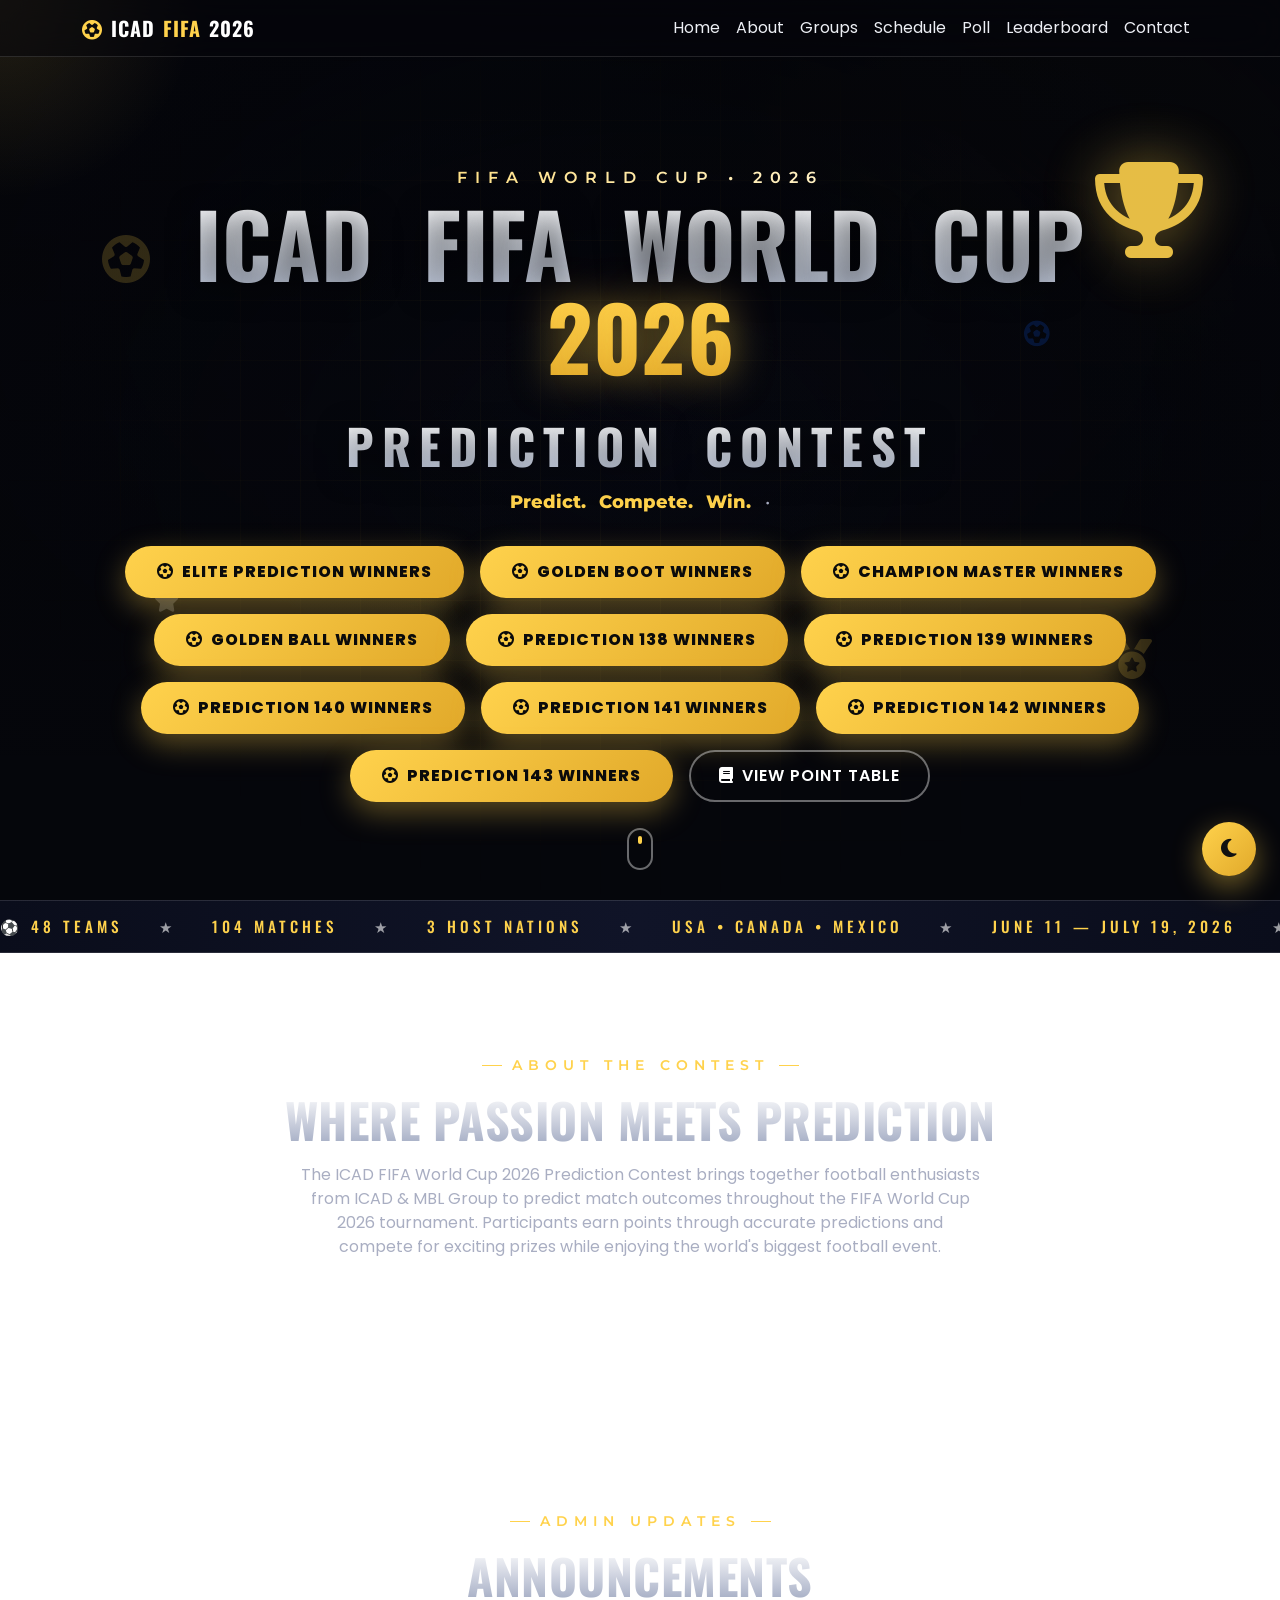
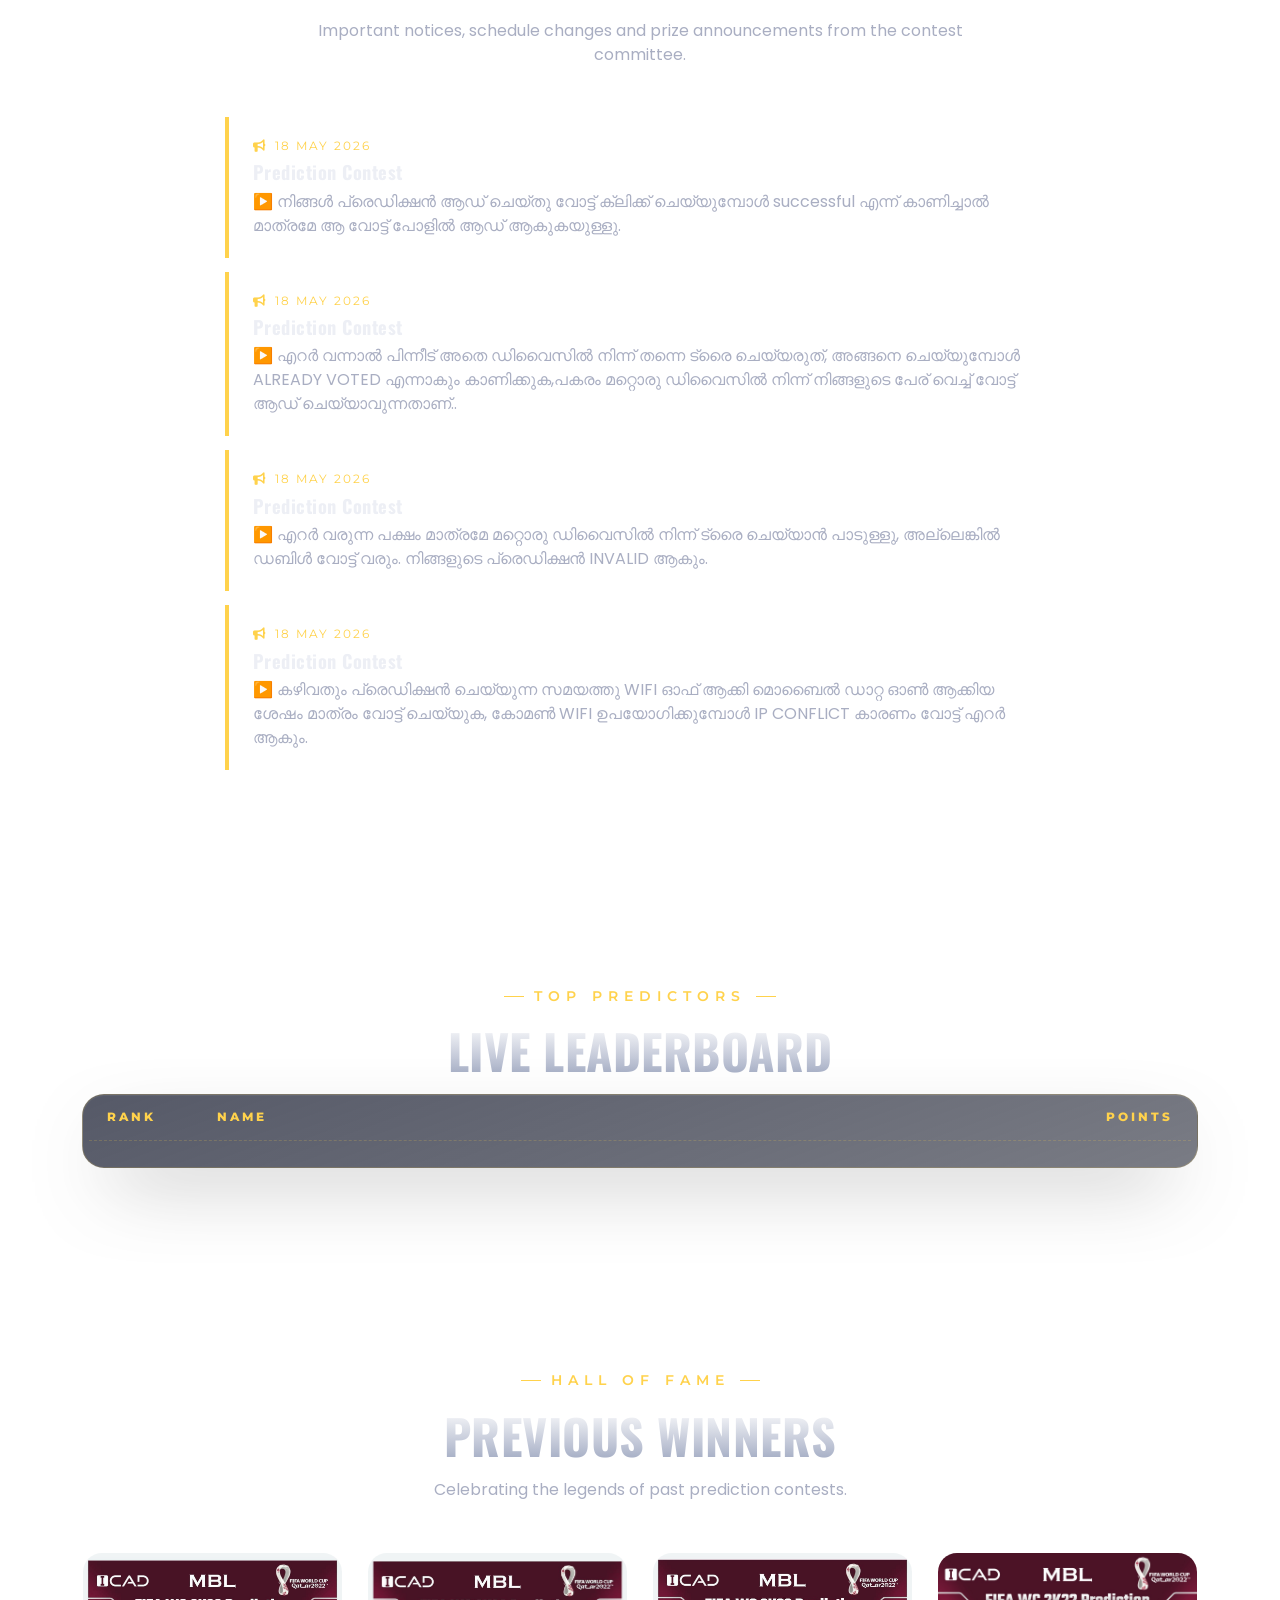
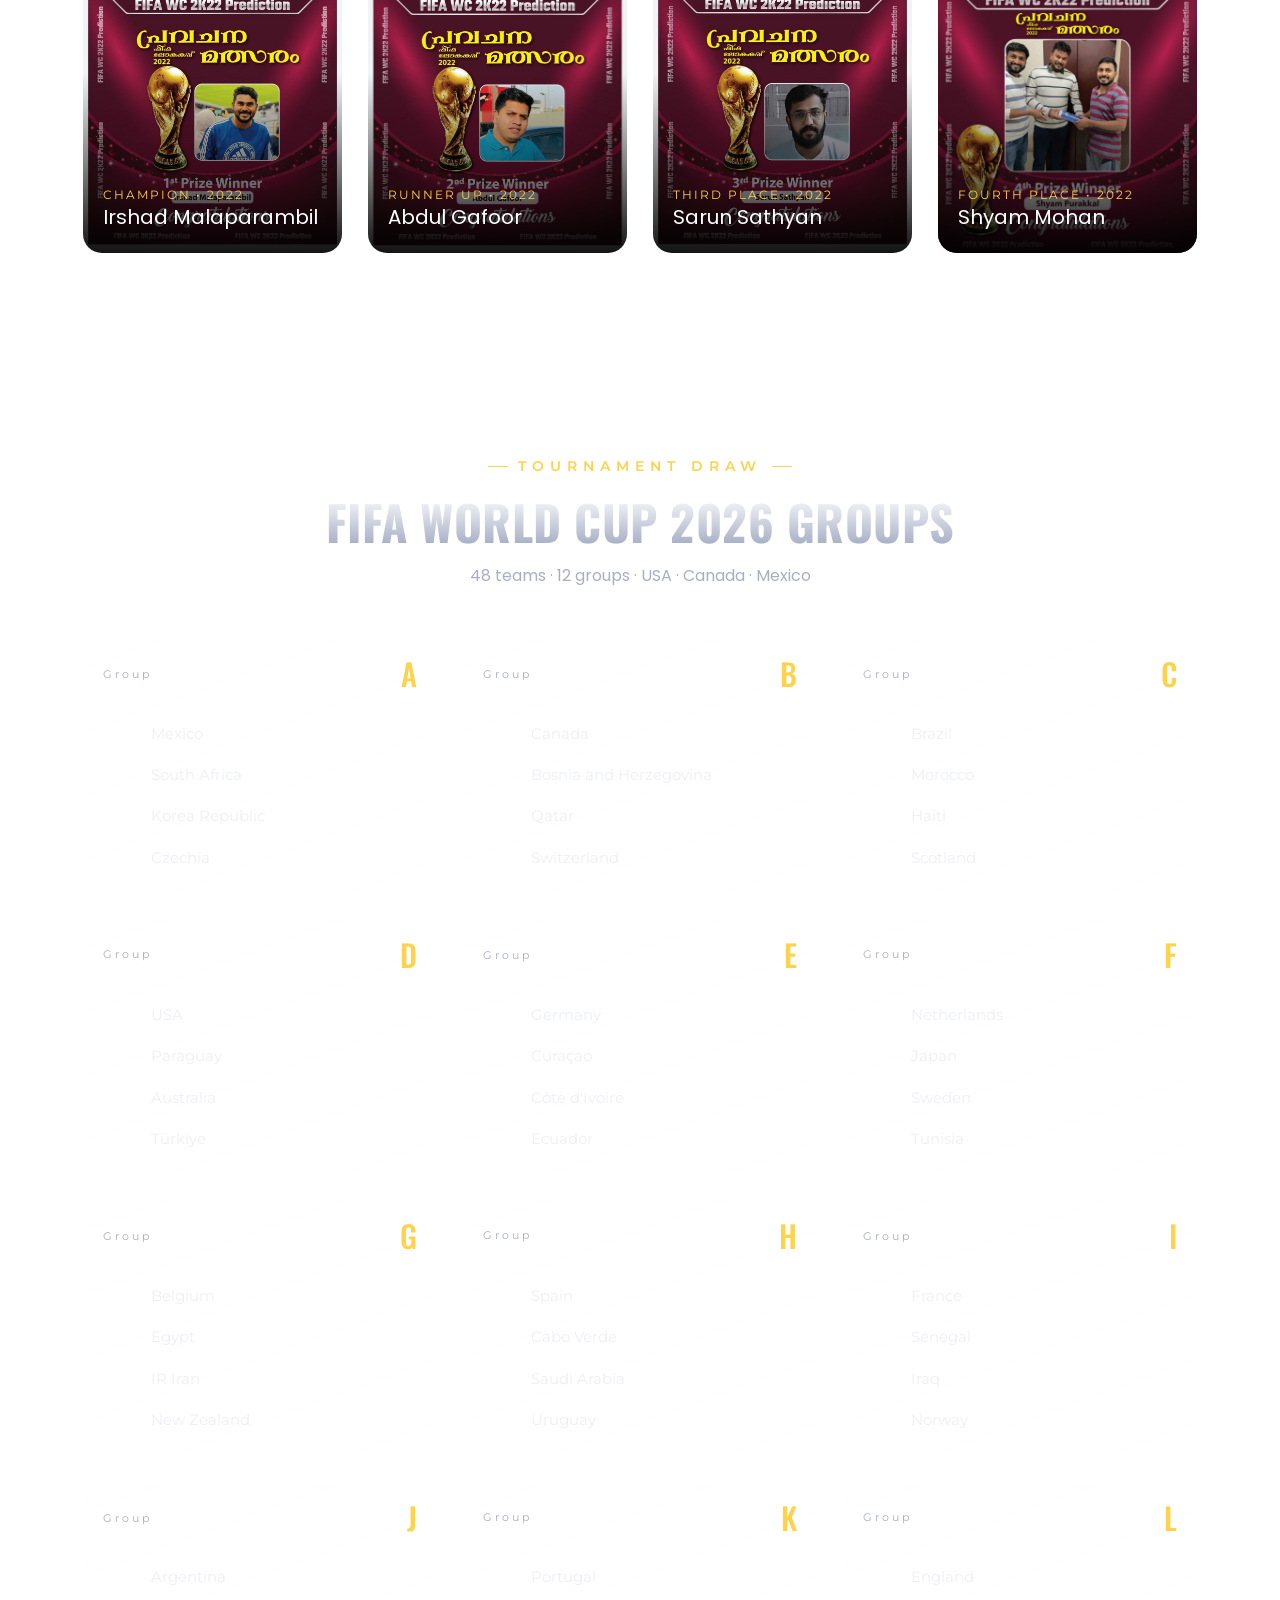
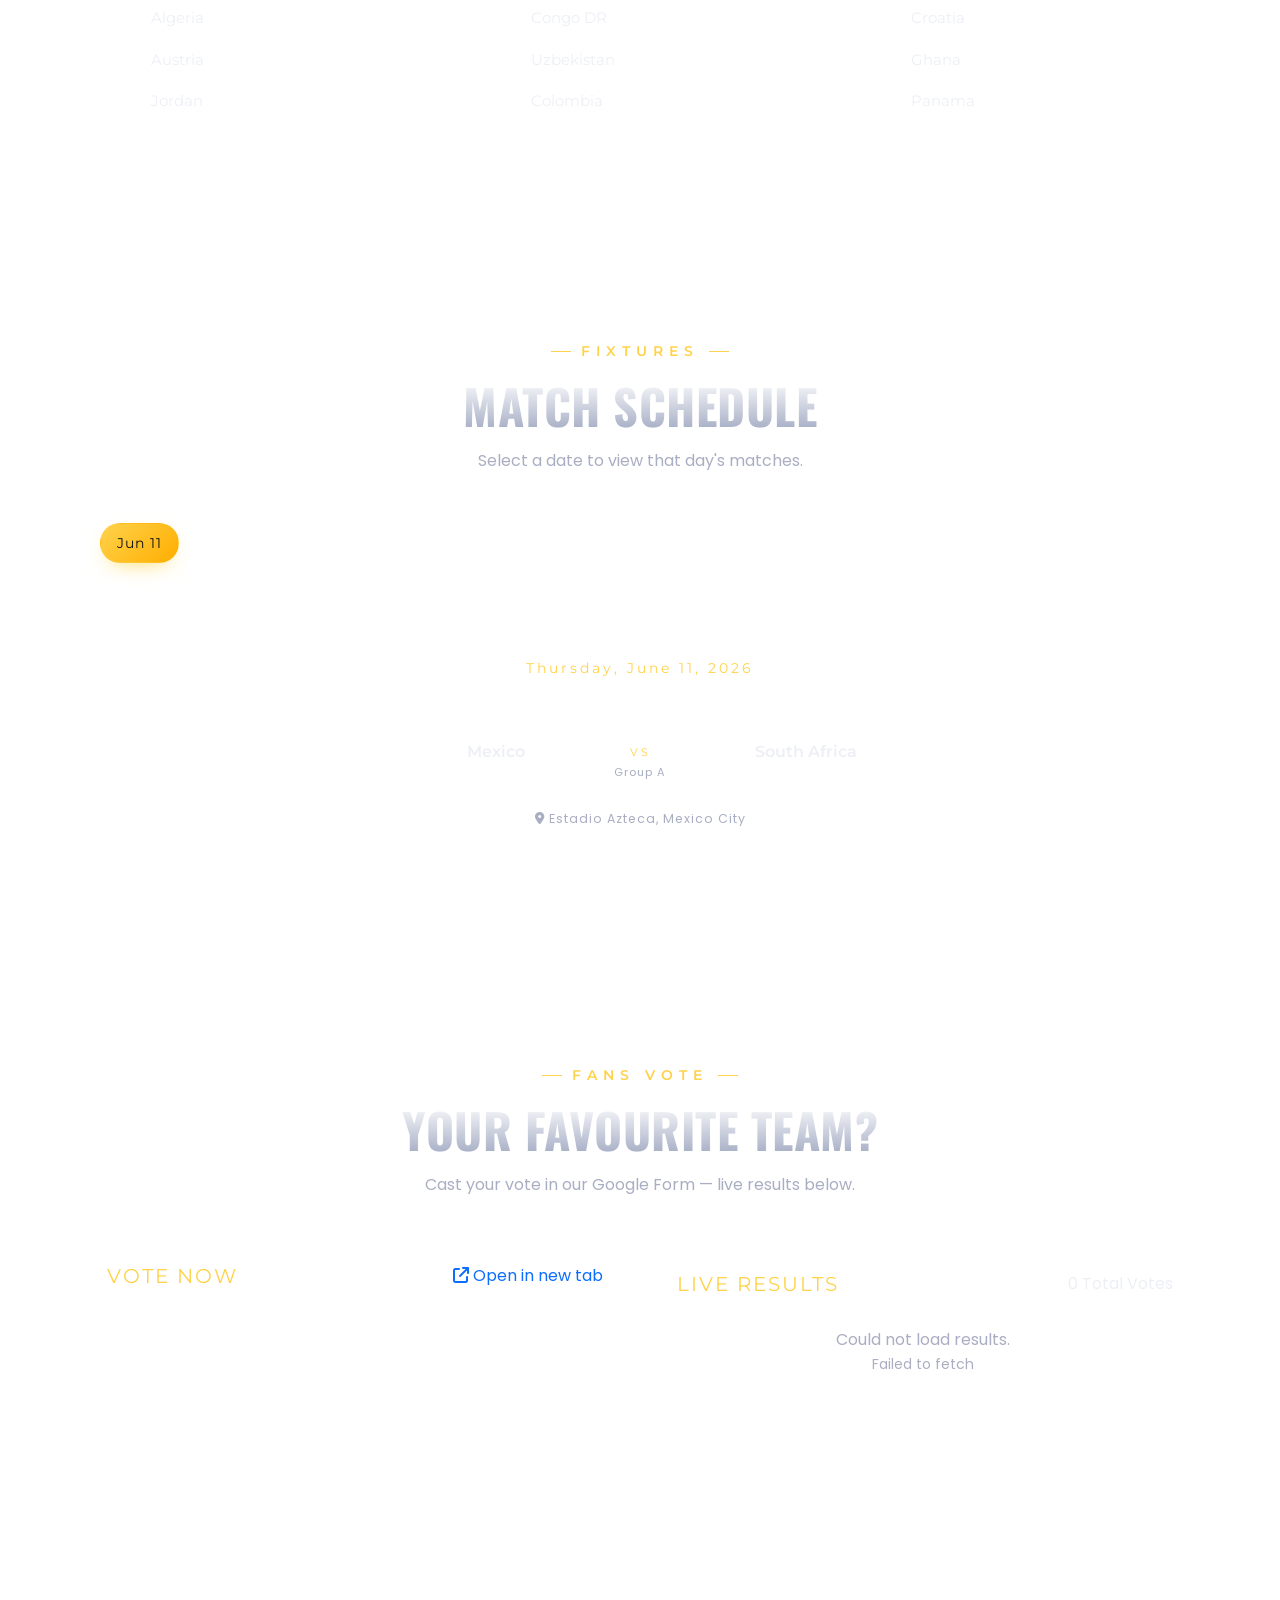
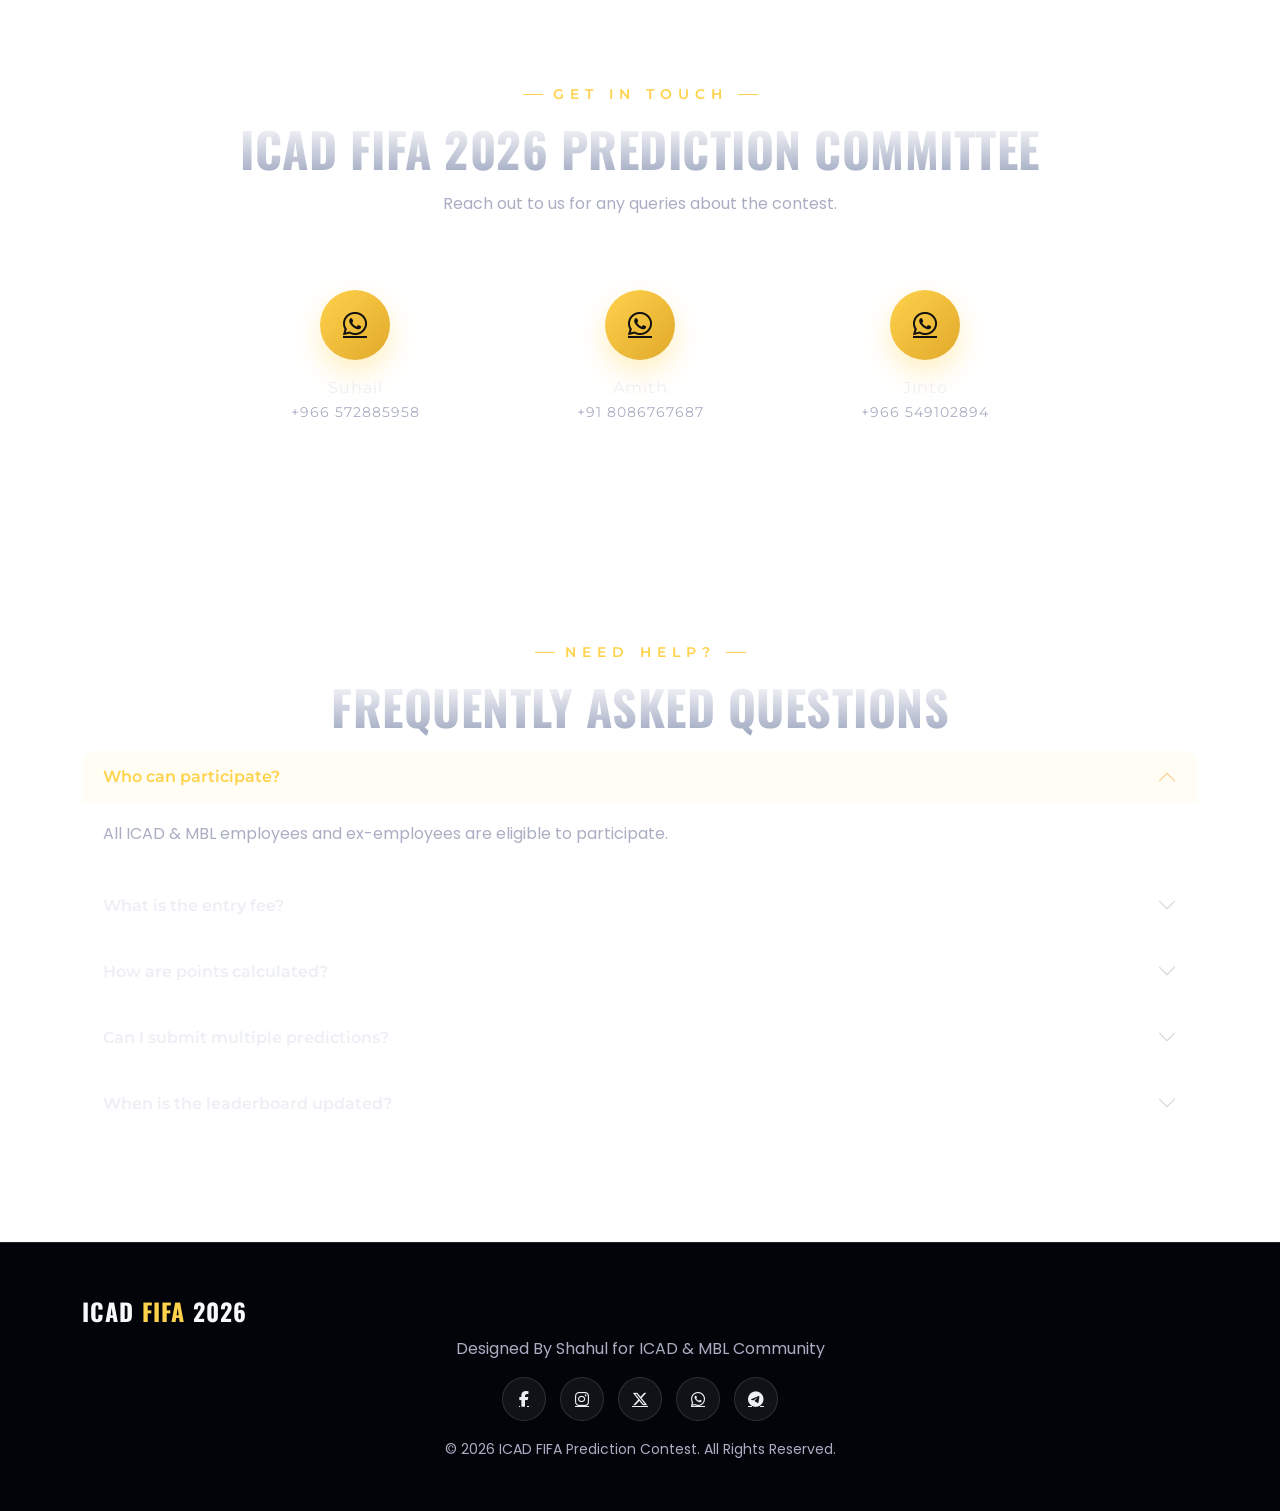
==== commit 110ccf6c: "Update index.html" ====
--- a/index.html
+++ b/index.html
@@ -87,17 +87,17 @@
     </h1>
     <p class="lead-sub mt-3"><strong>Predict.</strong> <strong>Compete.</strong> <strong>Win.</strong> &nbsp;•&nbsp;</p>
     <div class="d-flex gap-3 justify-content-center flex-wrap mt-4" data-aos="zoom-in" data-aos-delay="400">
-       <a href="./src/prediction-120.pdf" target="_blank" rel="noopener" class="btn btn-fifa shine" onclick="fireConfetti()">
-        <i class="fa-solid fa-futbol me-2"></i>Prediction 120 Winners
-      </a>
-        <a href="./src/prediction-135.pdf" target="_blank" rel="noopener" class="btn btn-fifa shine" onclick="fireConfetti()">
-        <i class="fa-solid fa-futbol me-2"></i>Prediction 135 Winners
-      </a>
-         <a href="./src/prediction-136.pdf" target="_blank" rel="noopener" class="btn btn-fifa shine" onclick="fireConfetti()">
-        <i class="fa-solid fa-futbol me-2"></i>Prediction 136 Winners
-      </a>
-          <a href="./src/prediction-137.pdf" target="_blank" rel="noopener" class="btn btn-fifa shine" onclick="fireConfetti()">
-        <i class="fa-solid fa-futbol me-2"></i>Prediction 137 Winners
+       <a href="./src/elite.pdf" target="_blank" rel="noopener" class="btn btn-fifa shine" onclick="fireConfetti()">
+        <i class="fa-solid fa-futbol me-2"></i>Elite Prediction Winners
+      </a>
+        <a href="./src/goldenboot.pdf" target="_blank" rel="noopener" class="btn btn-fifa shine" onclick="fireConfetti()">
+        <i class="fa-solid fa-futbol me-2"></i>Golden Boot Winners
+      </a>
+         <a href="./src/champion.pdf" target="_blank" rel="noopener" class="btn btn-fifa shine" onclick="fireConfetti()">
+        <i class="fa-solid fa-futbol me-2"></i>Champion Master Winners
+      </a>
+          <a href="./src/goldenball.pdf" target="_blank" rel="noopener" class="btn btn-fifa shine" onclick="fireConfetti()">
+        <i class="fa-solid fa-futbol me-2"></i>Golden Ball Winners
       </a>
           <a href="./src/prediction-138.pdf" target="_blank" rel="noopener" class="btn btn-fifa shine" onclick="fireConfetti()">
         <i class="fa-solid fa-futbol me-2"></i>Prediction 138 Winners
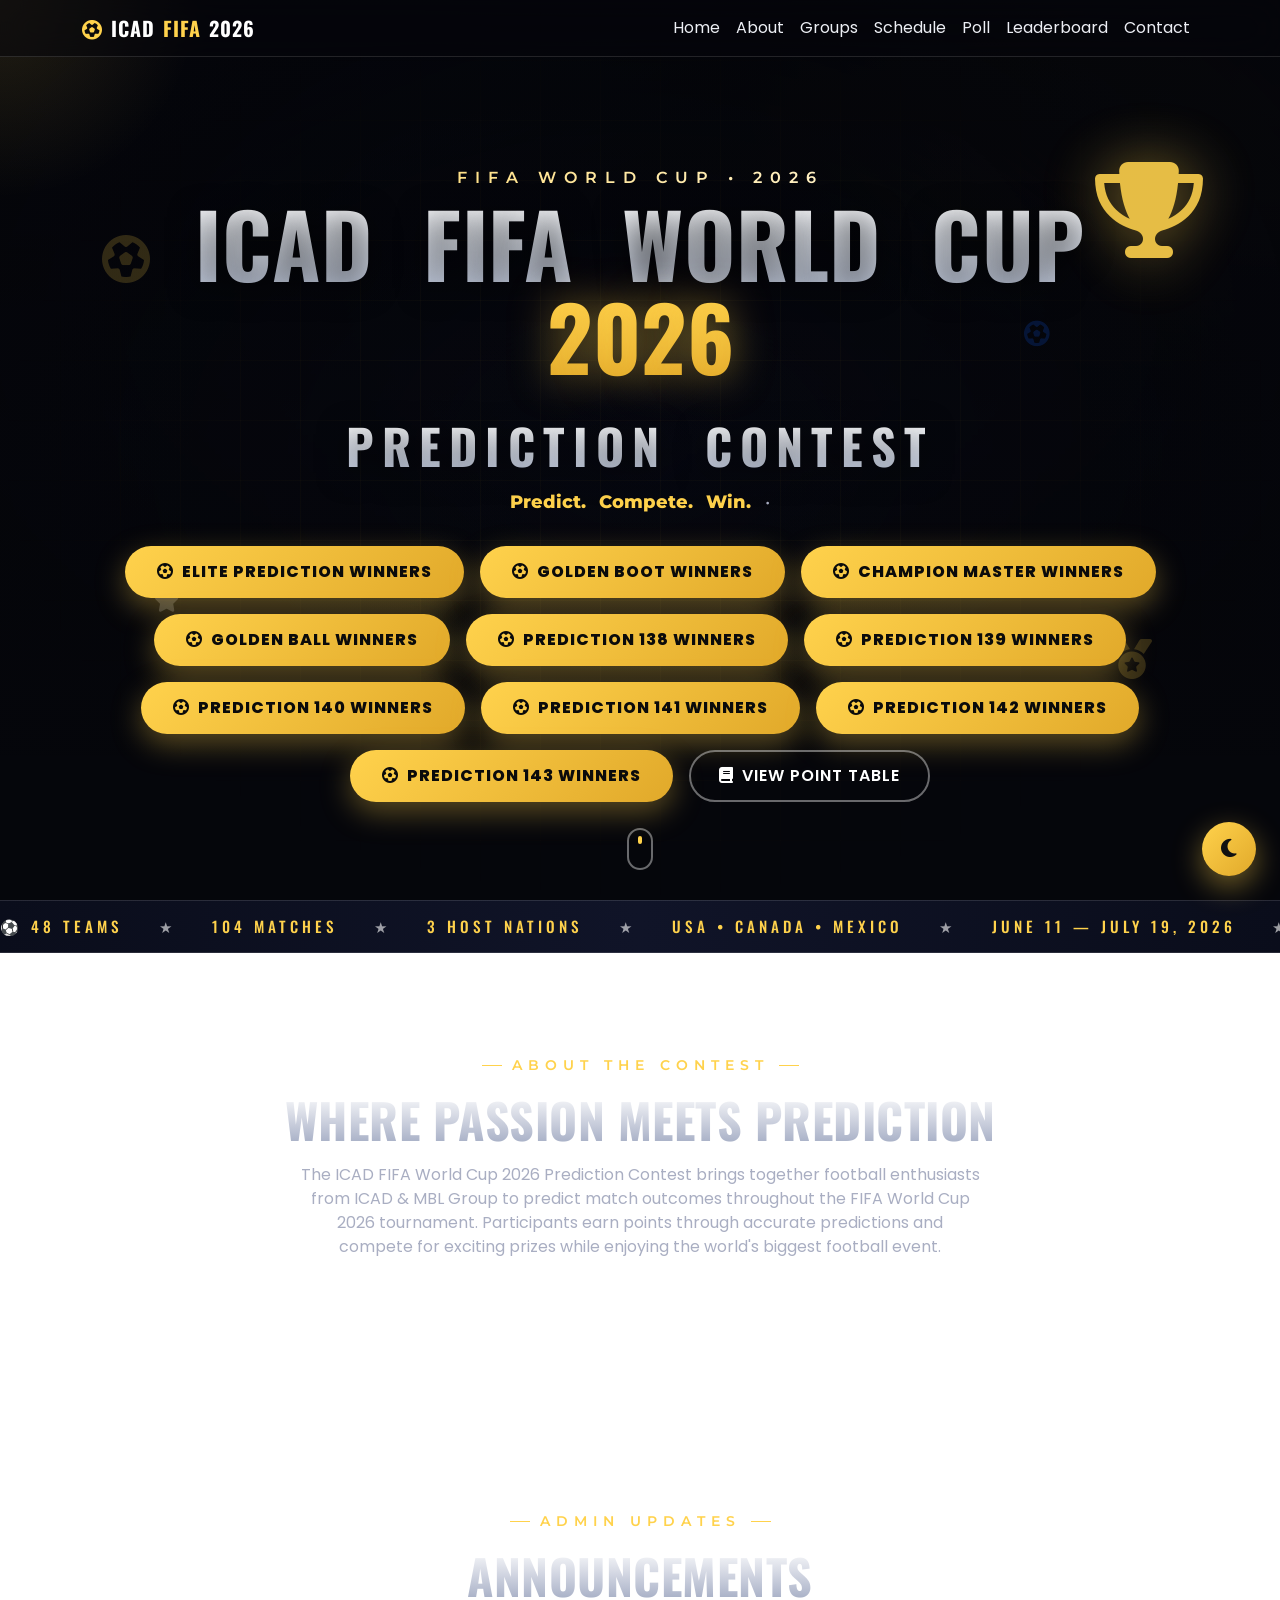
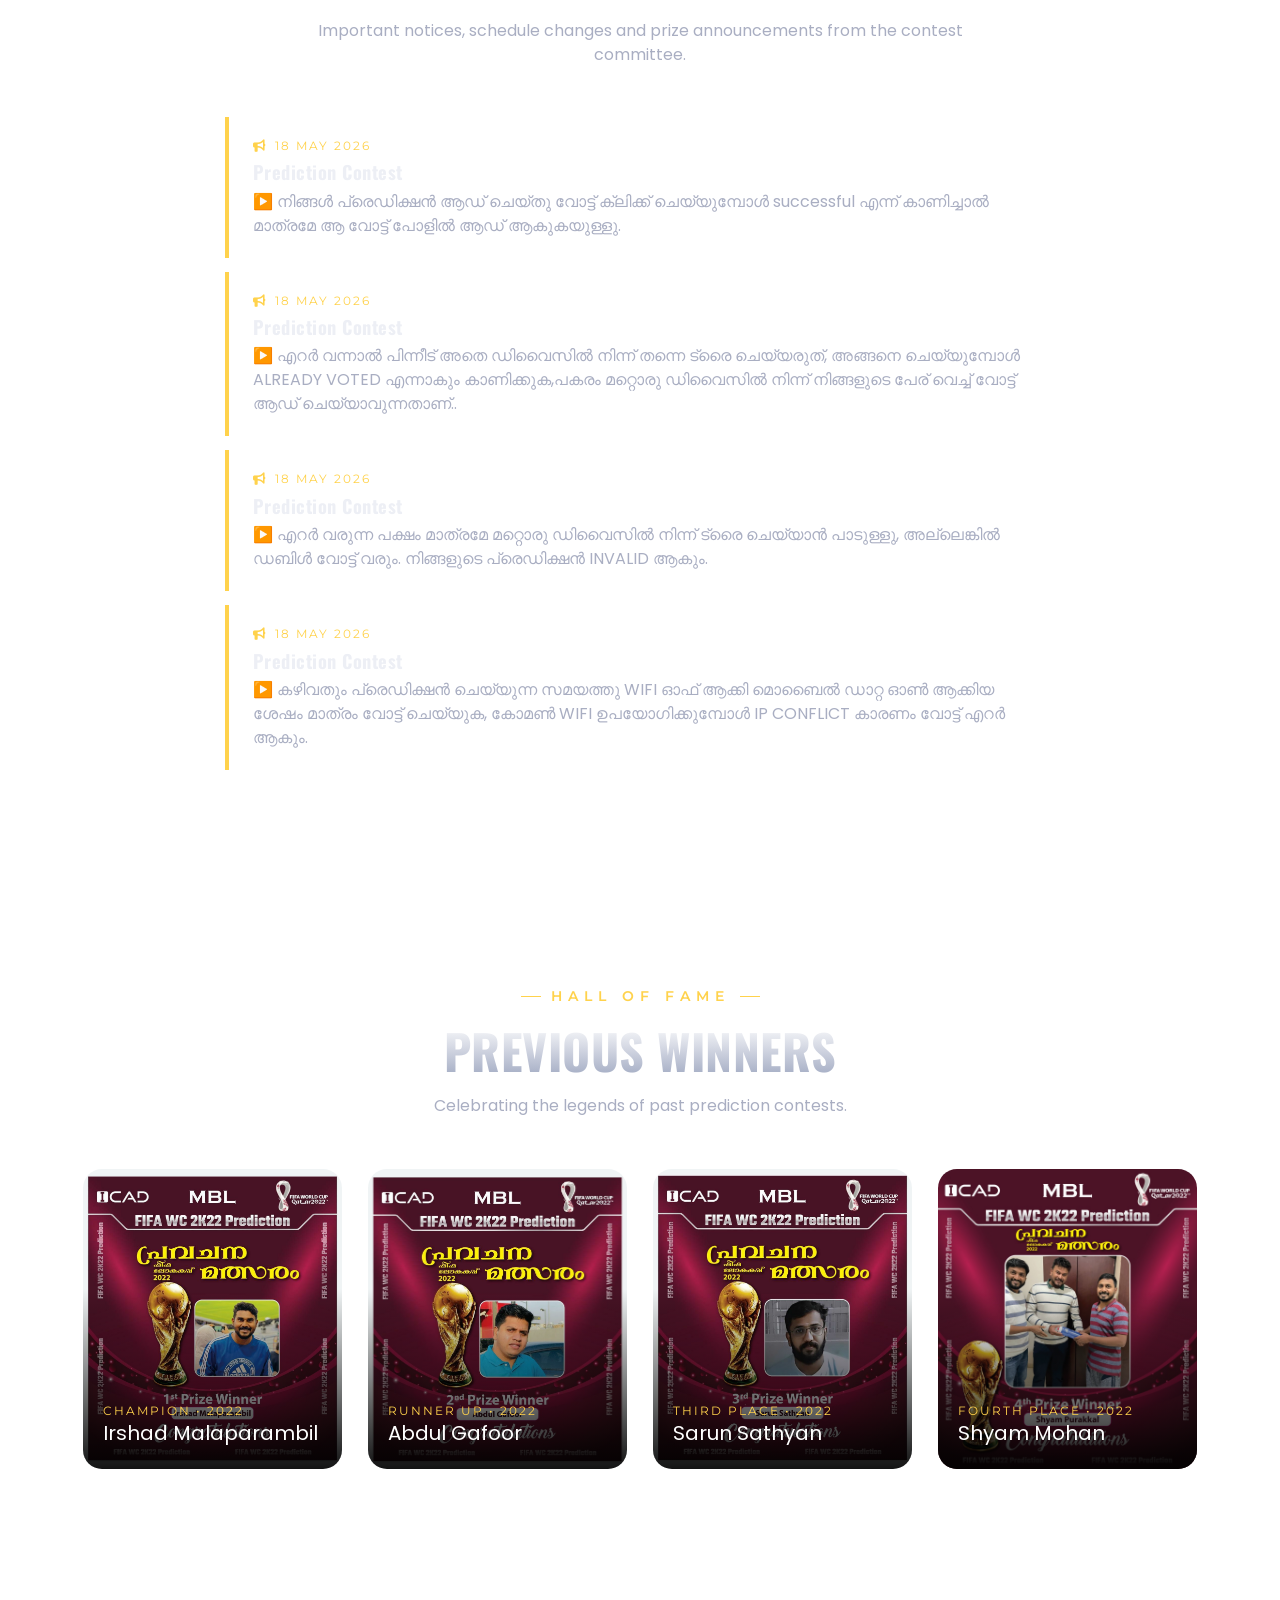
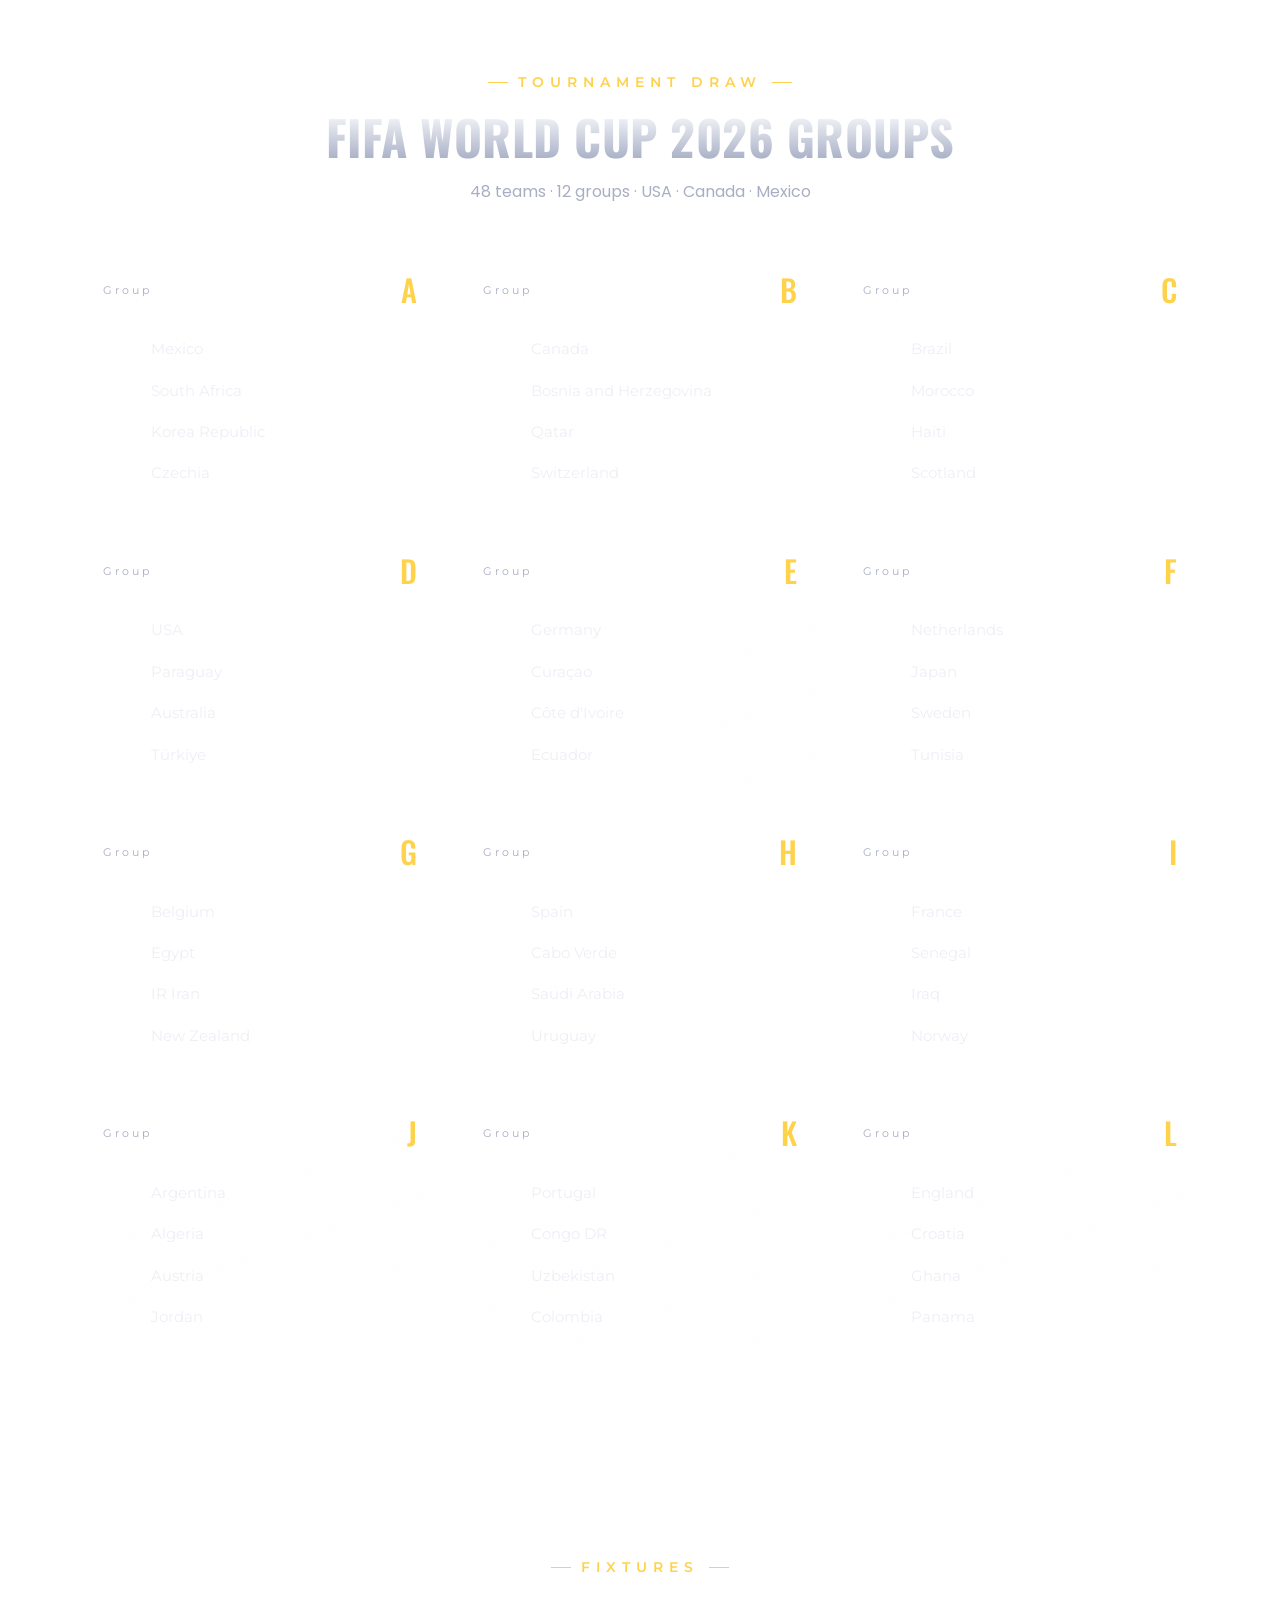
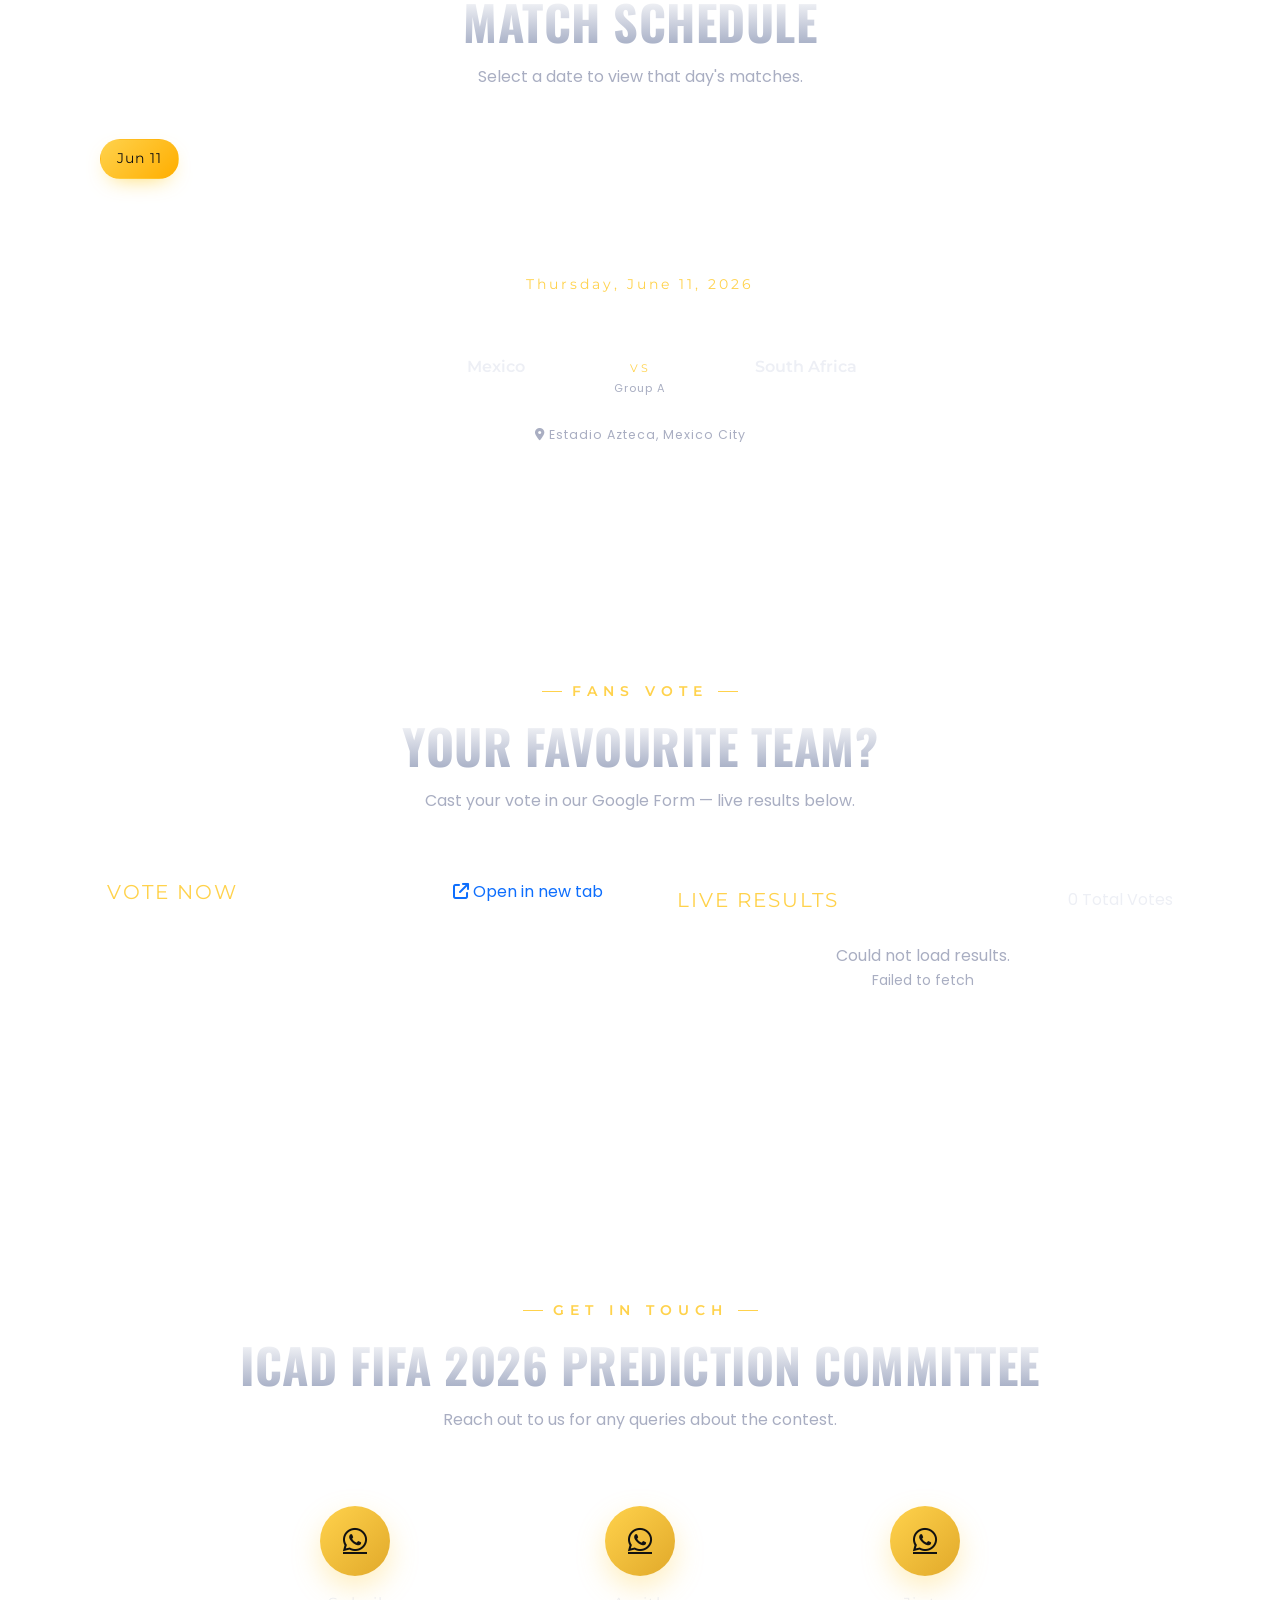
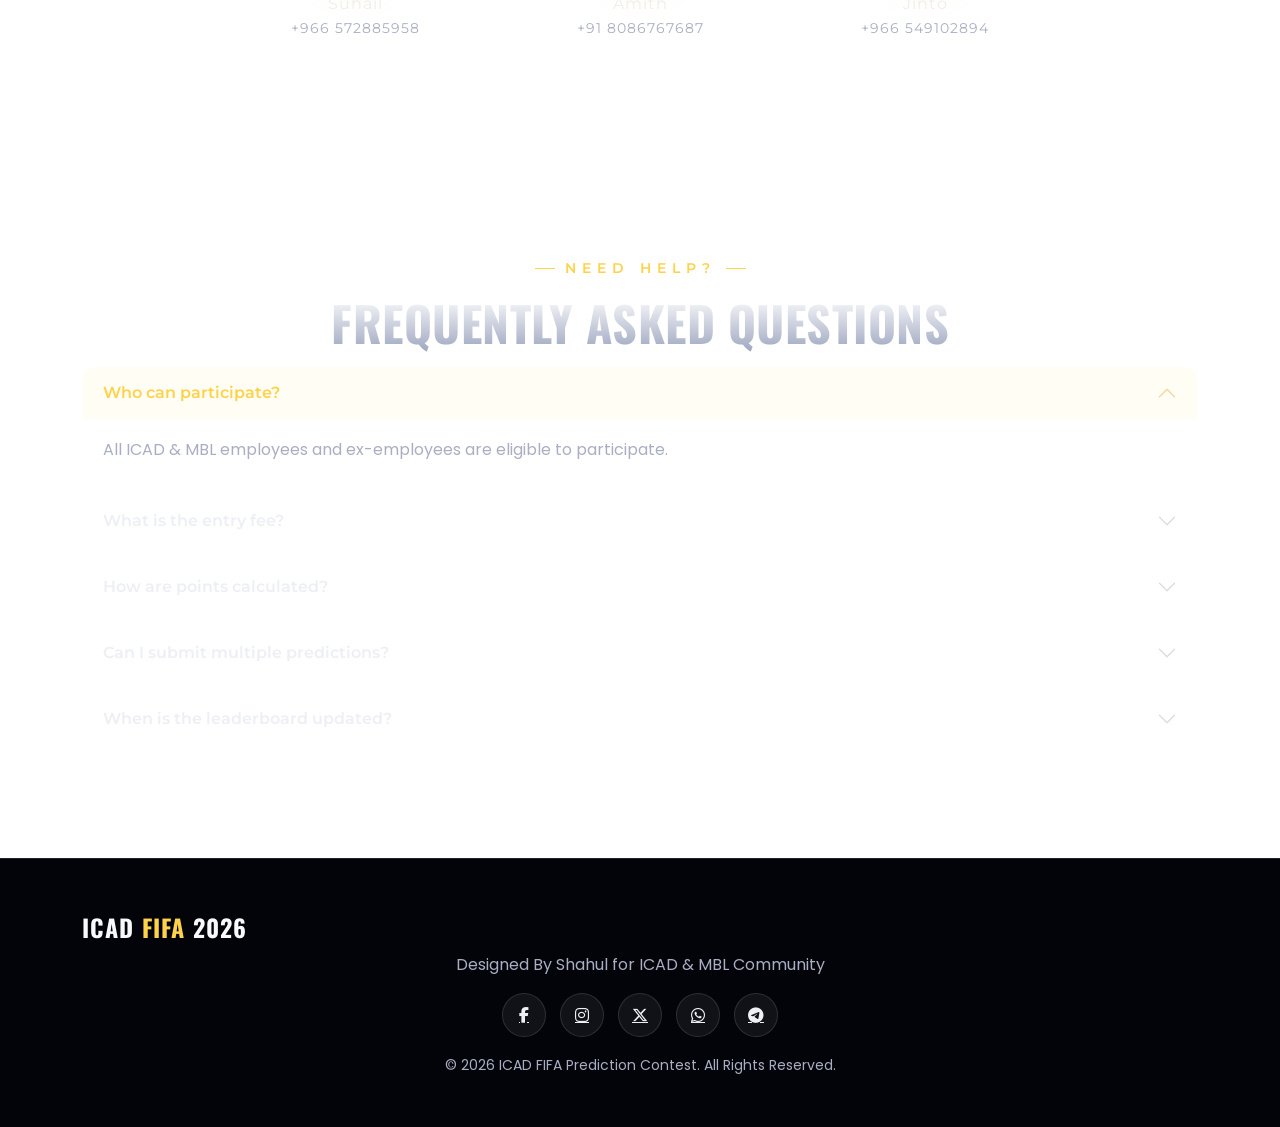
==== commit 9d3739bb: "Update index.html" ====
--- a/index.html
+++ b/index.html
@@ -168,6 +168,7 @@
 </section>
   
 <!-- LEADERBOARD -->
+  <!--
 <section class="section" id="leaderboard">
   <div class="container">
     <div class="text-center" data-aos="fade-up">
@@ -183,7 +184,7 @@
       <div id="lbBody" class="lb-body"></div>
     </div>
   </div>
-</section>
+</section> -->
 
 <!-- WINNERS -->
 <section class="section" id="winners">
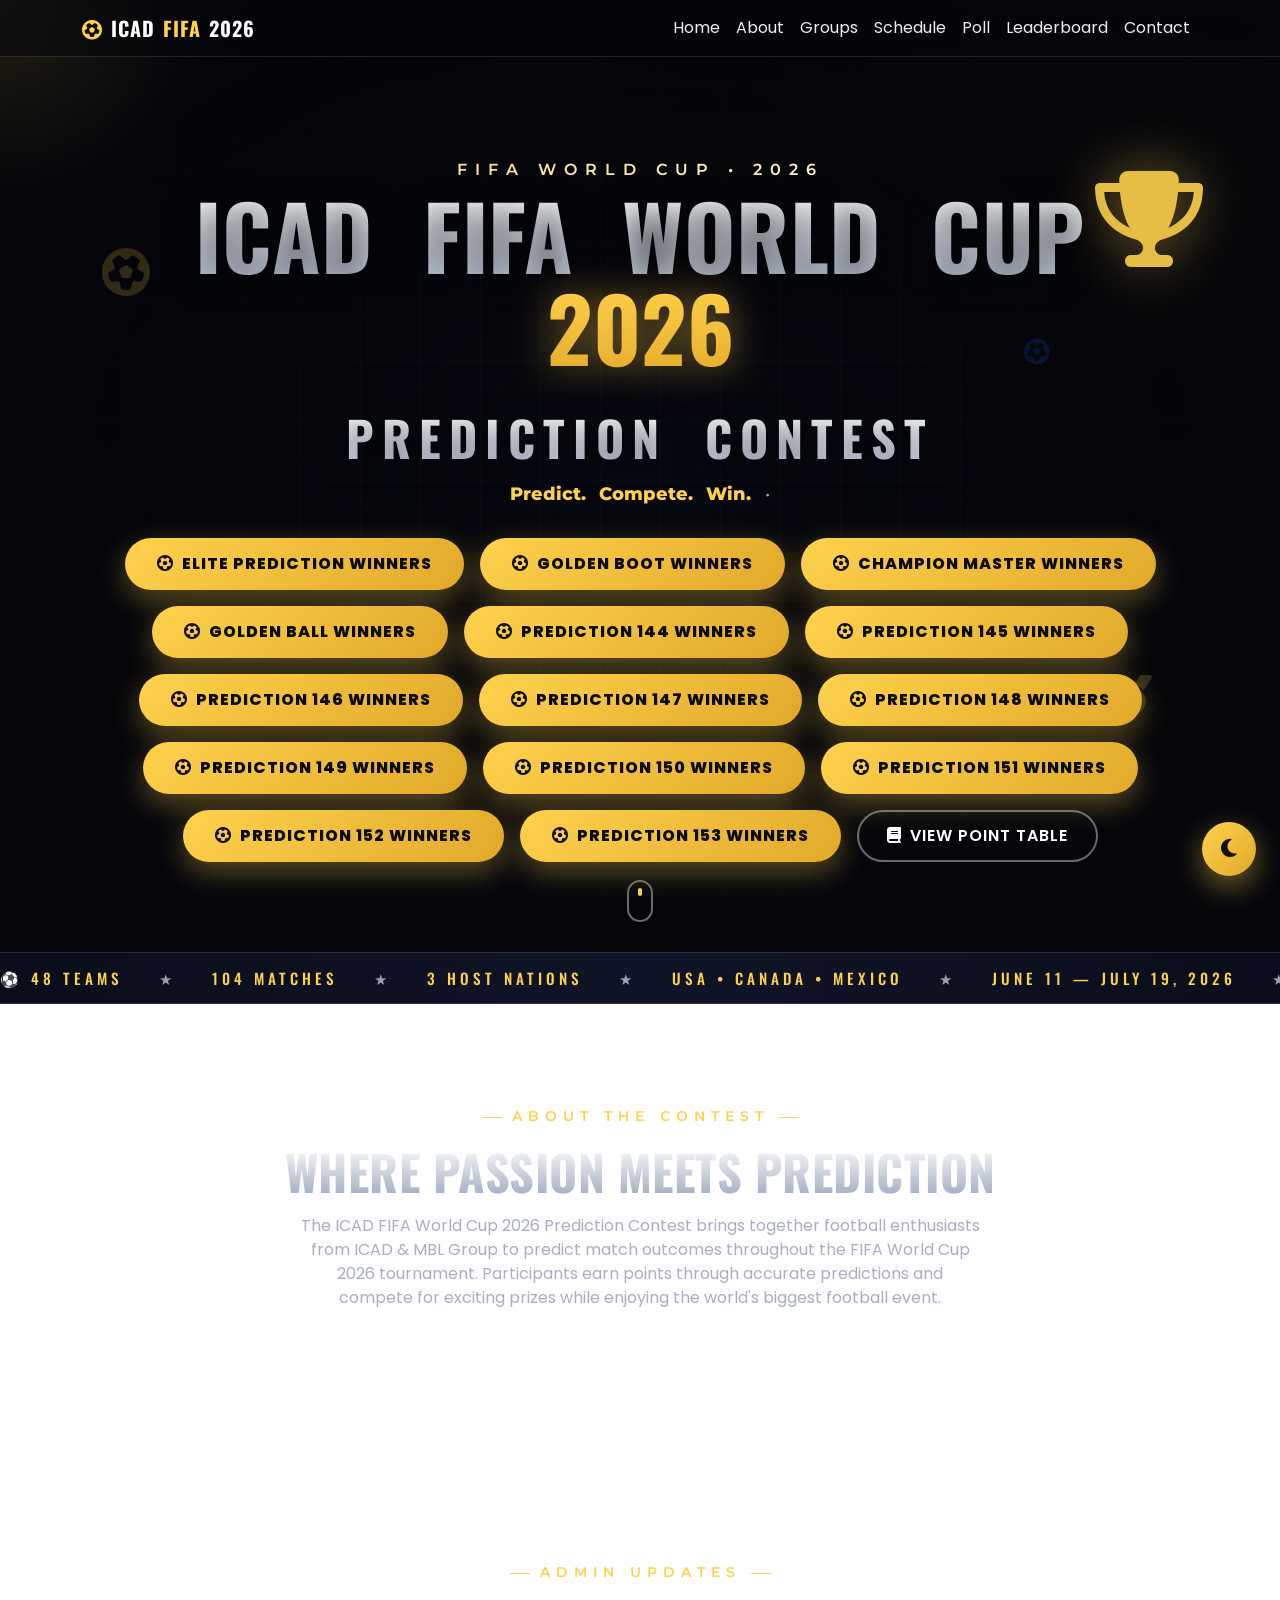
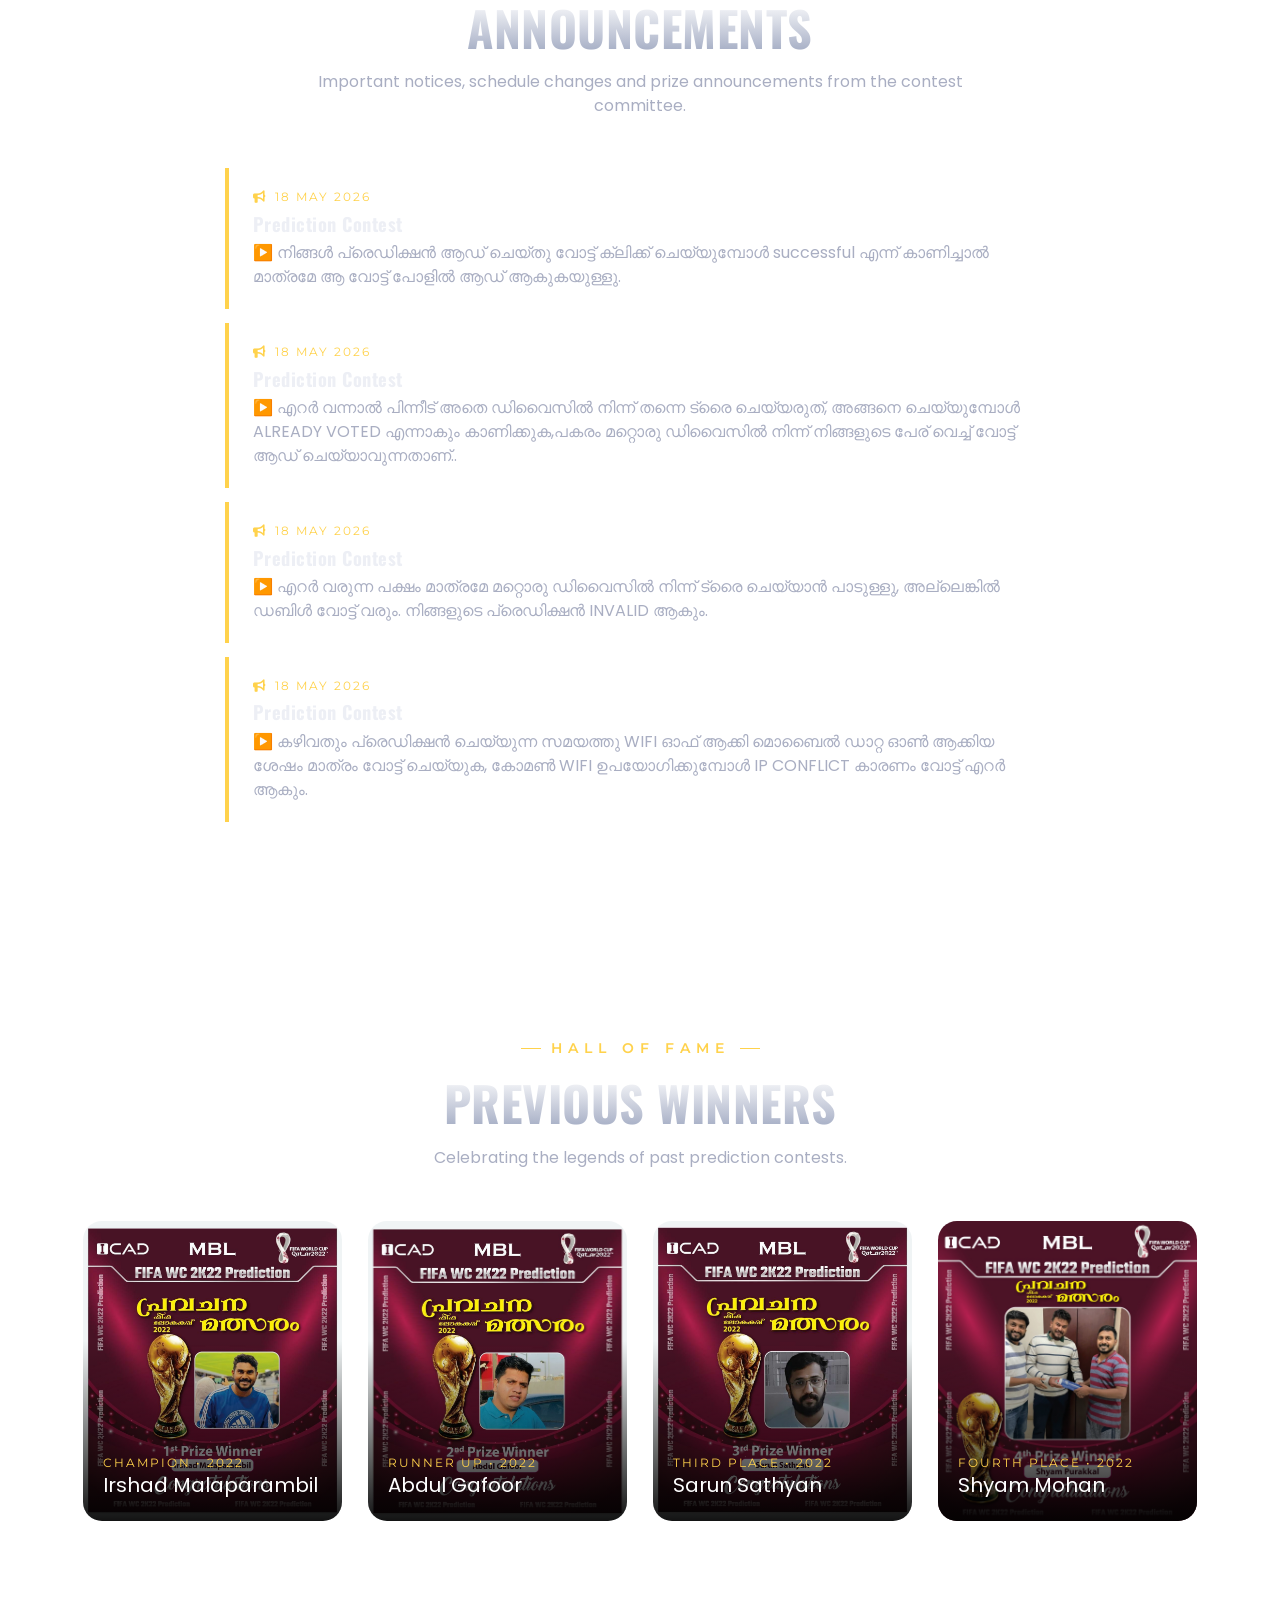
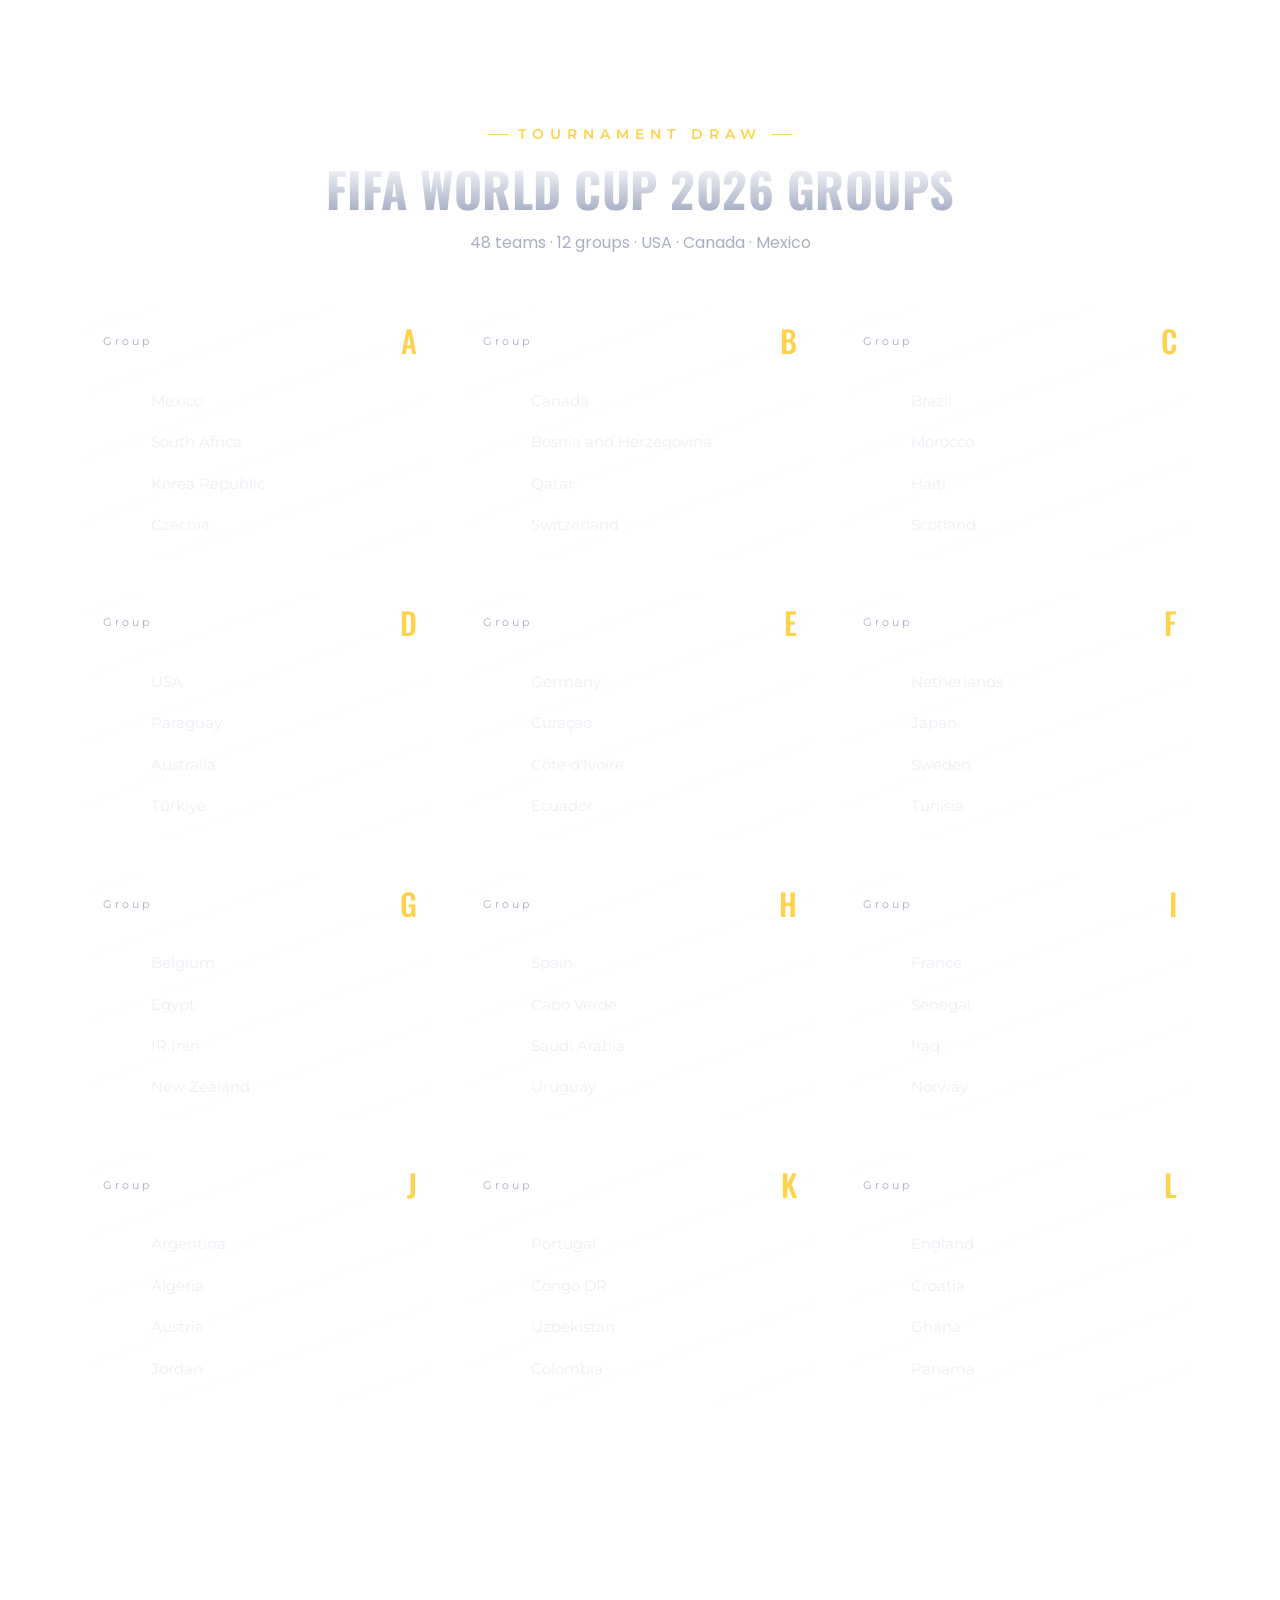
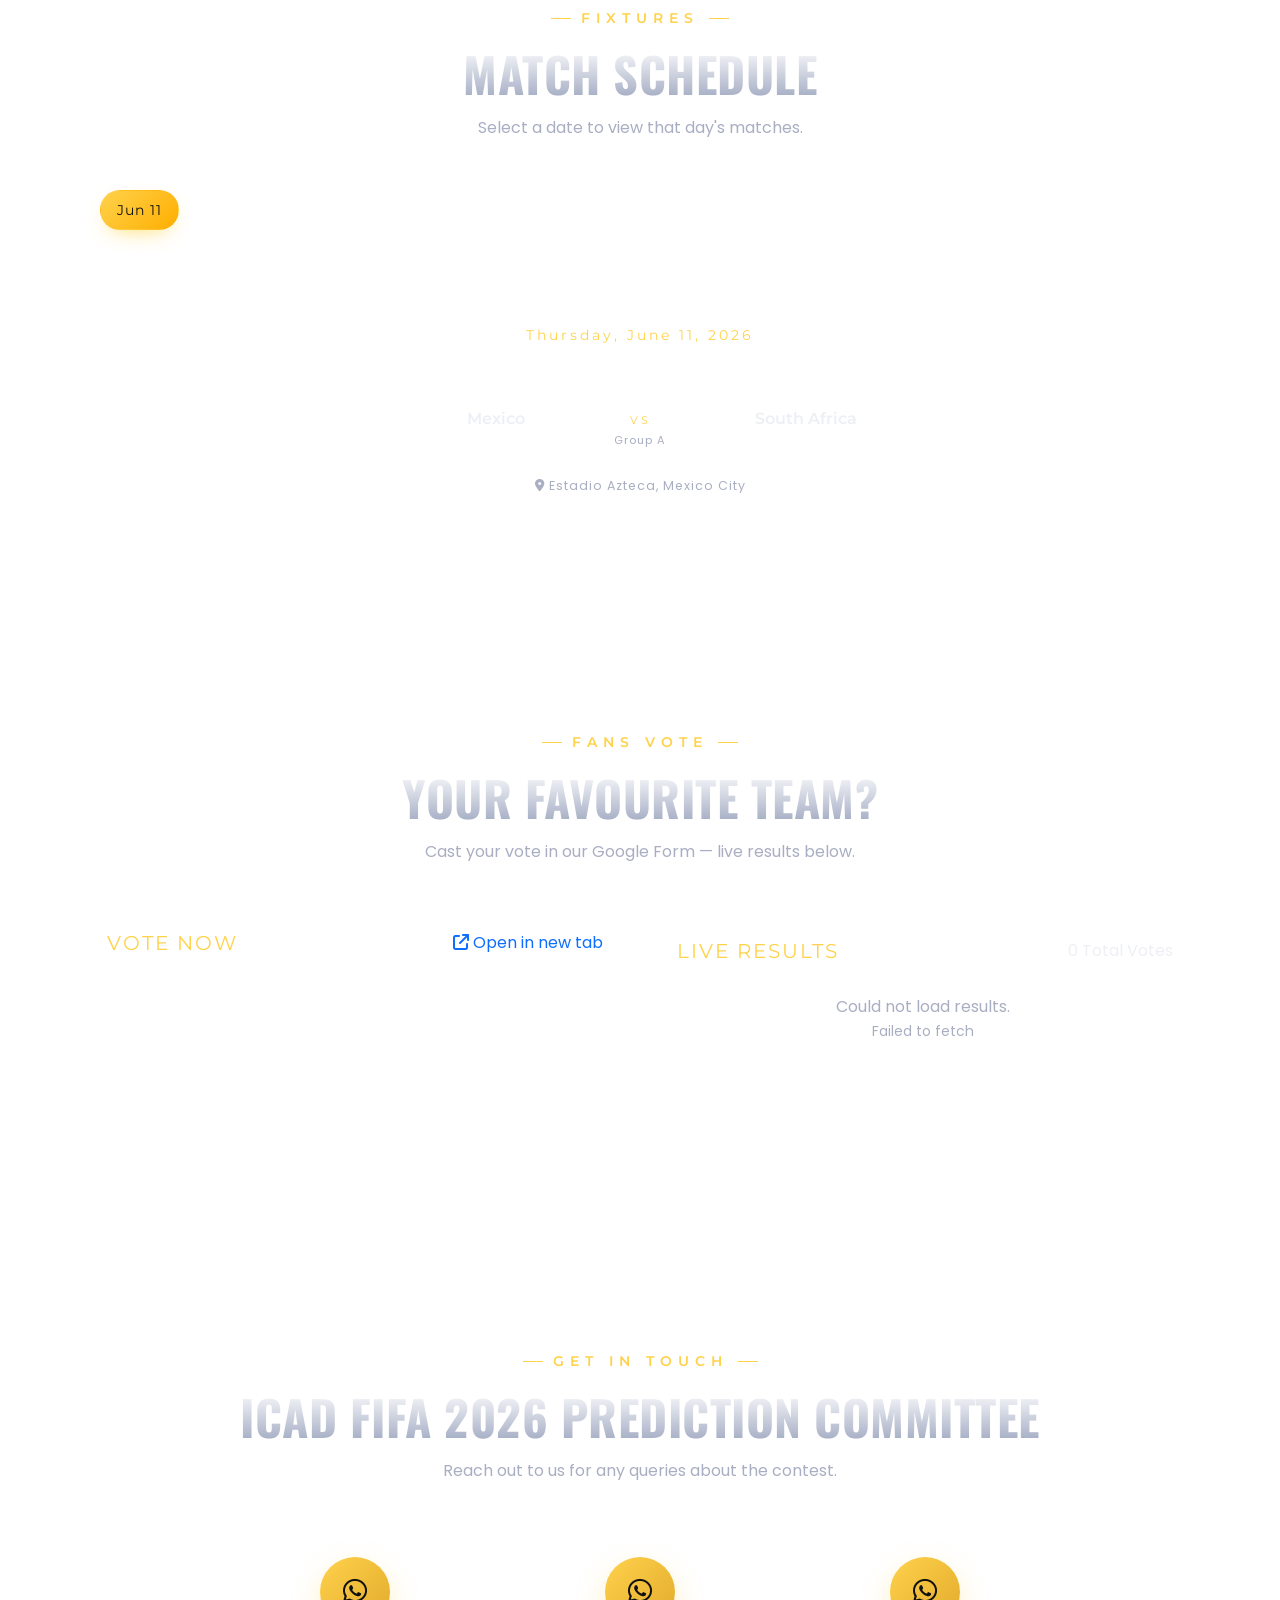
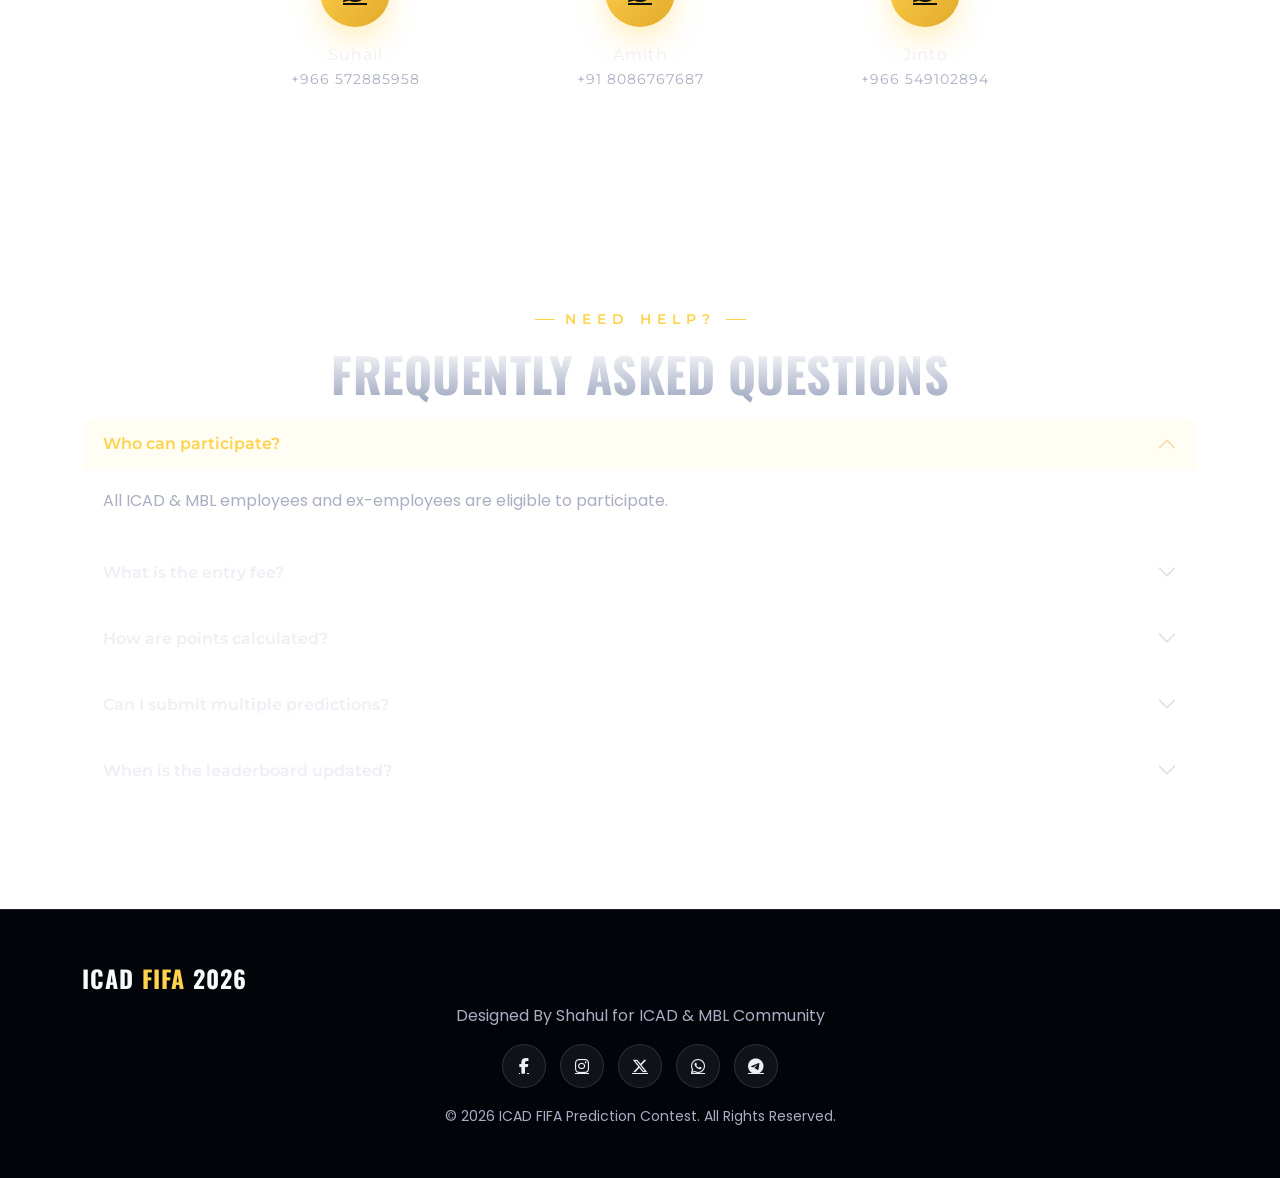
==== commit 94e8e08c: "Update index.html" ====
--- a/index.html
+++ b/index.html
@@ -99,23 +99,35 @@
           <a href="./src/goldenball.pdf" target="_blank" rel="noopener" class="btn btn-fifa shine" onclick="fireConfetti()">
         <i class="fa-solid fa-futbol me-2"></i>Golden Ball Winners
       </a>
-          <a href="./src/prediction-138.pdf" target="_blank" rel="noopener" class="btn btn-fifa shine" onclick="fireConfetti()">
-        <i class="fa-solid fa-futbol me-2"></i>Prediction 138 Winners
-      </a>
-           <a href="./src/prediction-139.pdf" target="_blank" rel="noopener" class="btn btn-fifa shine" onclick="fireConfetti()">
-        <i class="fa-solid fa-futbol me-2"></i>Prediction 139 Winners
-      </a>
-           <a href="./src/prediction-140.pdf" target="_blank" rel="noopener" class="btn btn-fifa shine" onclick="fireConfetti()">
-        <i class="fa-solid fa-futbol me-2"></i>Prediction 140 Winners
-      </a>
-            <a href="./src/prediction-141.pdf" target="_blank" rel="noopener" class="btn btn-fifa shine" onclick="fireConfetti()">
-        <i class="fa-solid fa-futbol me-2"></i>Prediction 141 Winners
-      </a>
-            <a href="./src/prediction-142.pdf" target="_blank" rel="noopener" class="btn btn-fifa shine" onclick="fireConfetti()">
-        <i class="fa-solid fa-futbol me-2"></i>Prediction 142 Winners
-      </a>
-            <a href="./src/prediction-143.pdf" target="_blank" rel="noopener" class="btn btn-fifa shine" onclick="fireConfetti()">
-        <i class="fa-solid fa-futbol me-2"></i>Prediction 143 Winners
+          <a href="./src/prediction-144.pdf" target="_blank" rel="noopener" class="btn btn-fifa shine" onclick="fireConfetti()">
+        <i class="fa-solid fa-futbol me-2"></i>Prediction 144 Winners
+      </a>
+           <a href="./src/prediction-145.pdf" target="_blank" rel="noopener" class="btn btn-fifa shine" onclick="fireConfetti()">
+        <i class="fa-solid fa-futbol me-2"></i>Prediction 145 Winners
+      </a>
+           <a href="./src/prediction-146.pdf" target="_blank" rel="noopener" class="btn btn-fifa shine" onclick="fireConfetti()">
+        <i class="fa-solid fa-futbol me-2"></i>Prediction 146 Winners
+      </a>
+            <a href="./src/prediction-147.pdf" target="_blank" rel="noopener" class="btn btn-fifa shine" onclick="fireConfetti()">
+        <i class="fa-solid fa-futbol me-2"></i>Prediction 147 Winners
+      </a>
+            <a href="./src/prediction-148.pdf" target="_blank" rel="noopener" class="btn btn-fifa shine" onclick="fireConfetti()">
+        <i class="fa-solid fa-futbol me-2"></i>Prediction 148 Winners
+      </a>
+            <a href="./src/prediction-149.pdf" target="_blank" rel="noopener" class="btn btn-fifa shine" onclick="fireConfetti()">
+        <i class="fa-solid fa-futbol me-2"></i>Prediction 149 Winners
+      </a>
+             <a href="./src/prediction-150.pdf" target="_blank" rel="noopener" class="btn btn-fifa shine" onclick="fireConfetti()">
+        <i class="fa-solid fa-futbol me-2"></i>Prediction 150 Winners
+      </a>
+             <a href="./src/prediction-151.pdf" target="_blank" rel="noopener" class="btn btn-fifa shine" onclick="fireConfetti()">
+        <i class="fa-solid fa-futbol me-2"></i>Prediction 151 Winners
+      </a>
+             <a href="./src/prediction-152.pdf" target="_blank" rel="noopener" class="btn btn-fifa shine" onclick="fireConfetti()">
+        <i class="fa-solid fa-futbol me-2"></i>Prediction 152 Winners
+      </a>
+             <a href="./src/prediction-153.pdf" target="_blank" rel="noopener" class="btn btn-fifa shine" onclick="fireConfetti()">
+        <i class="fa-solid fa-futbol me-2"></i>Prediction 153 Winners
       </a>
       <a href="#leaderboard" class="btn btn-ghost"><i class="fa-solid fa-book me-2"></i>View Point Table</a>
     </div>
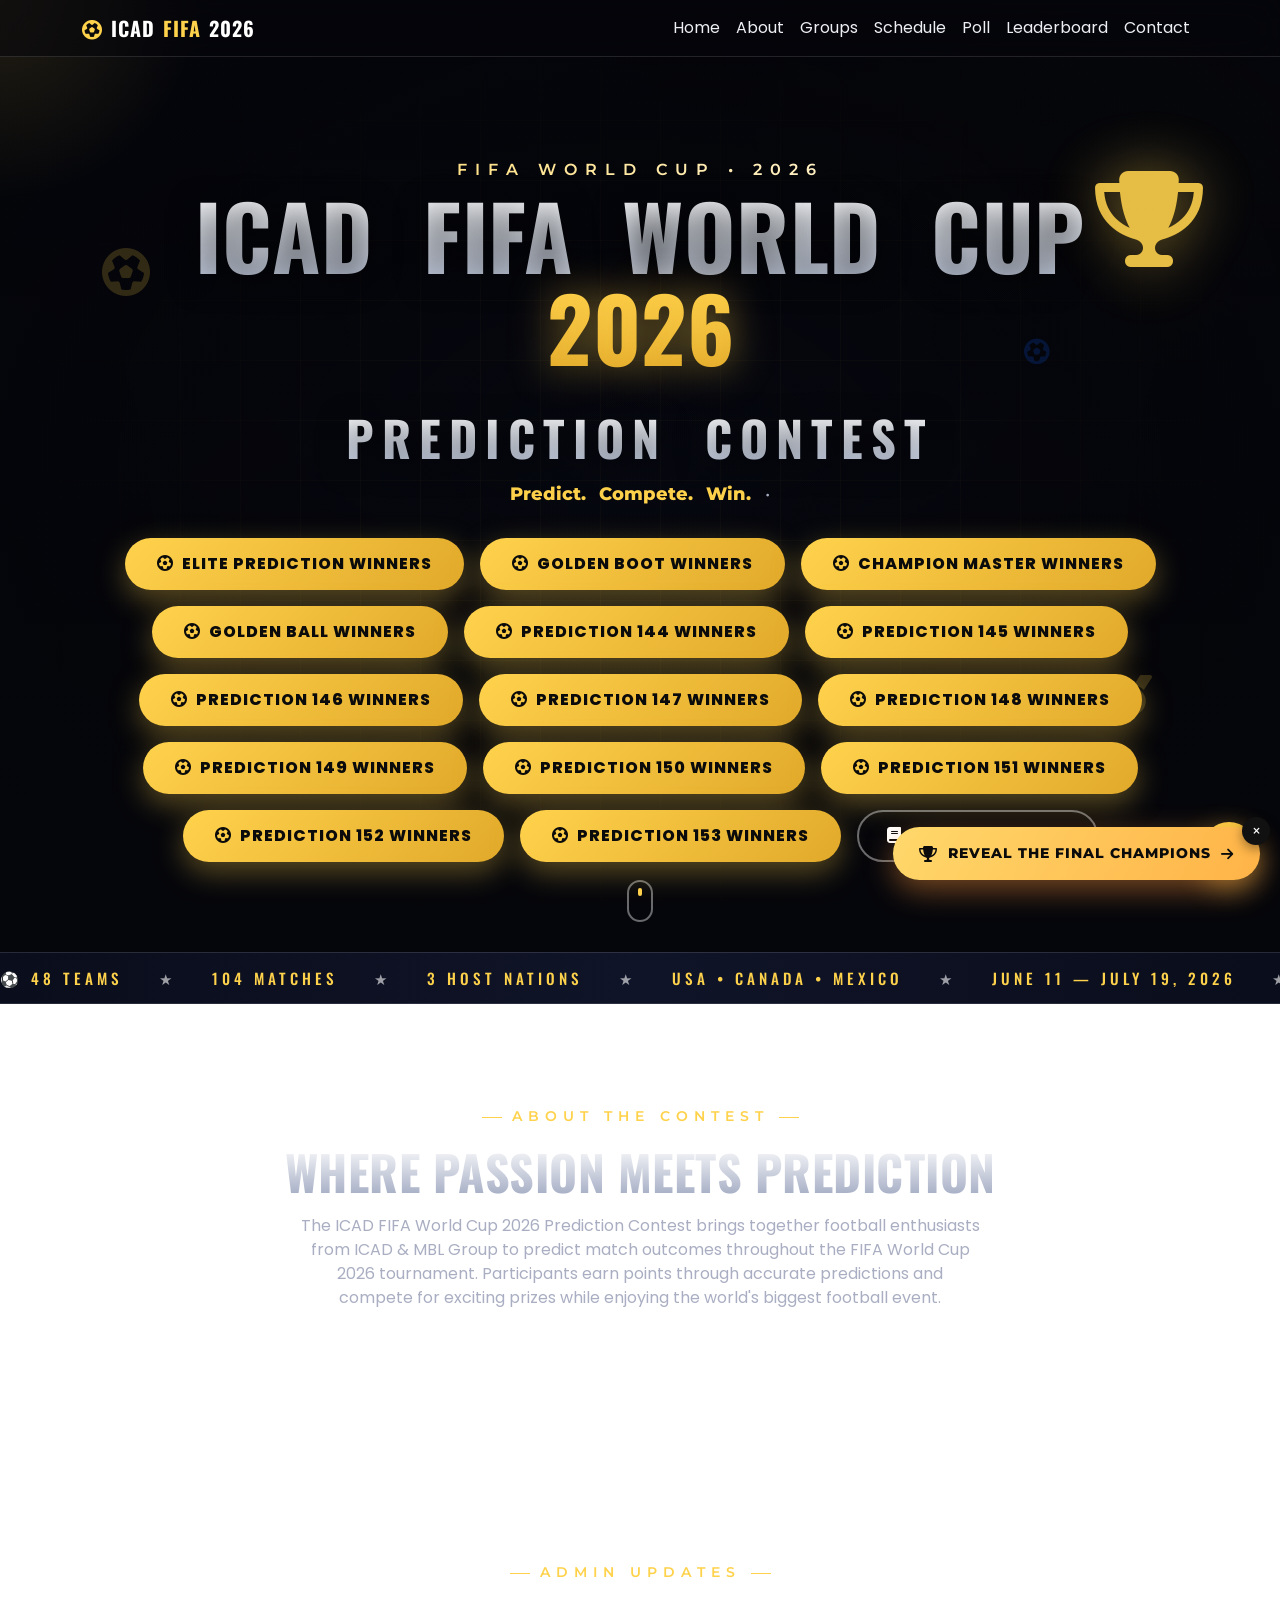
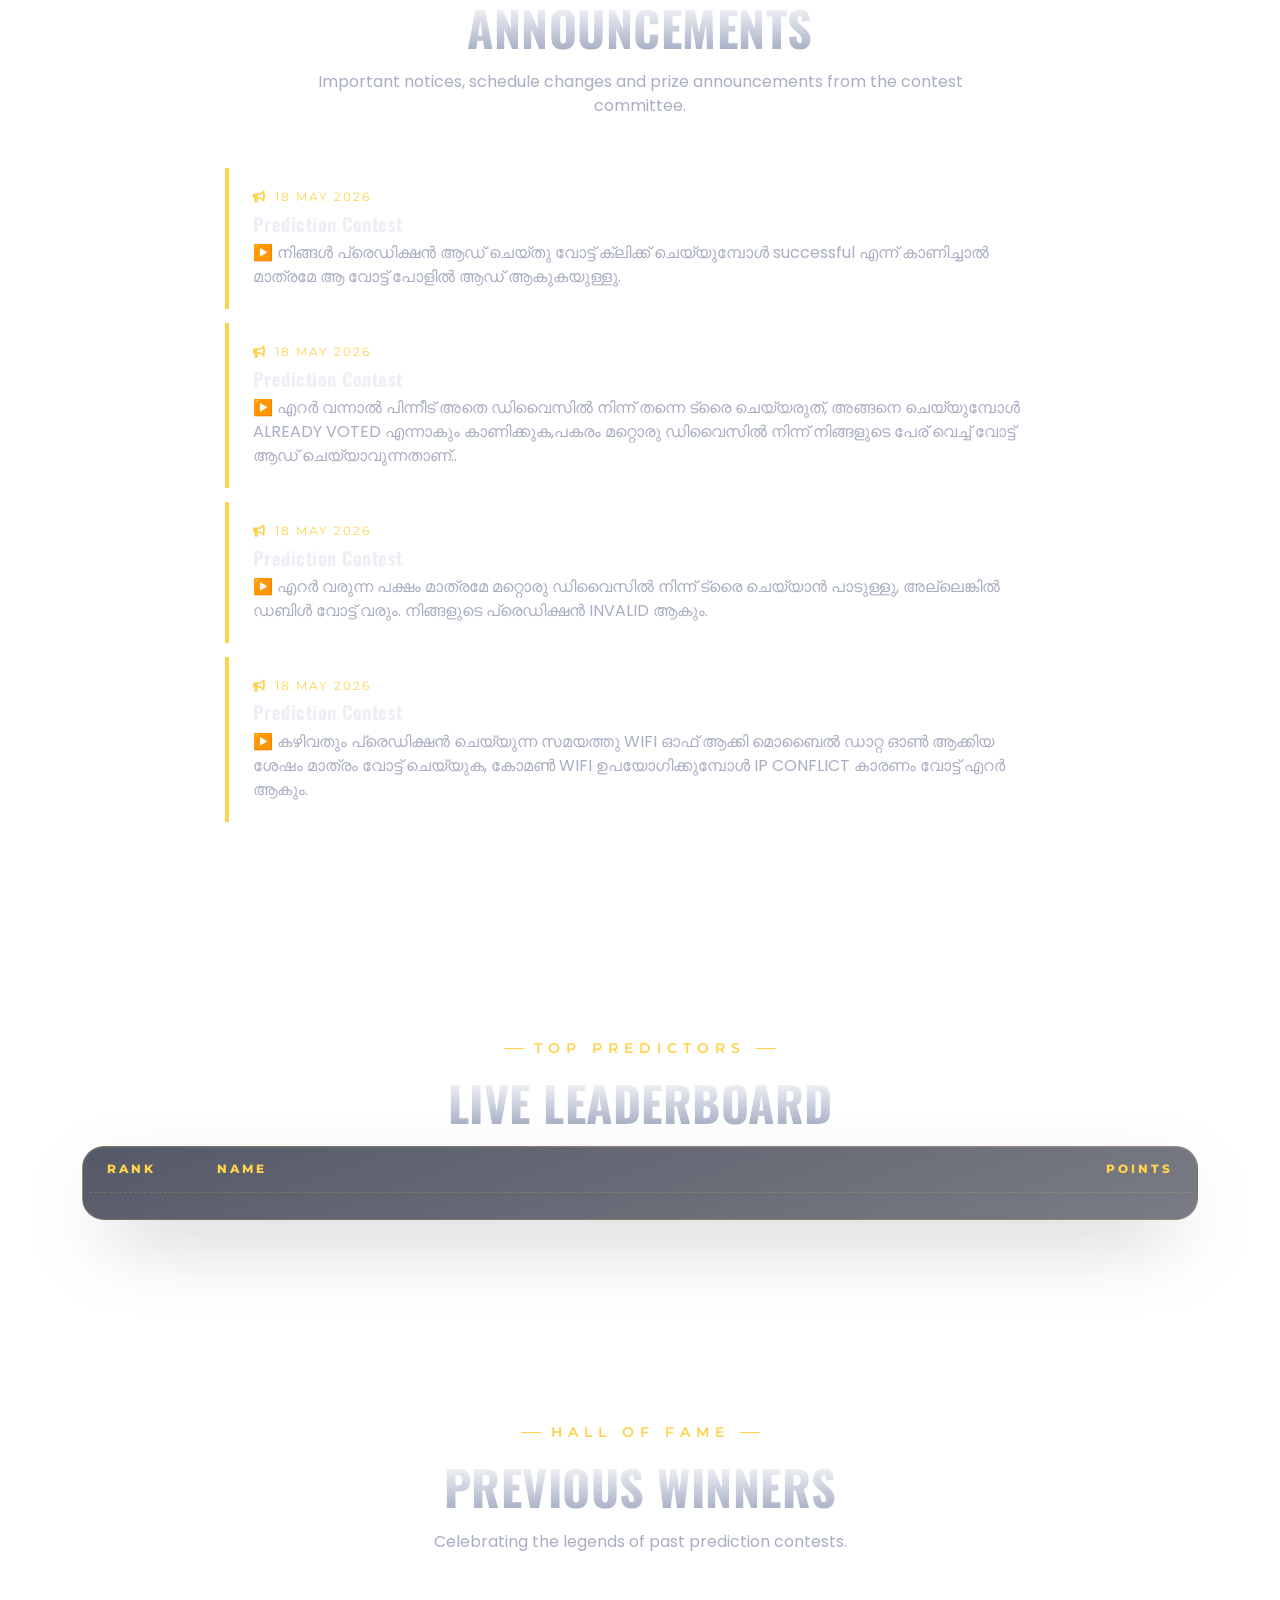
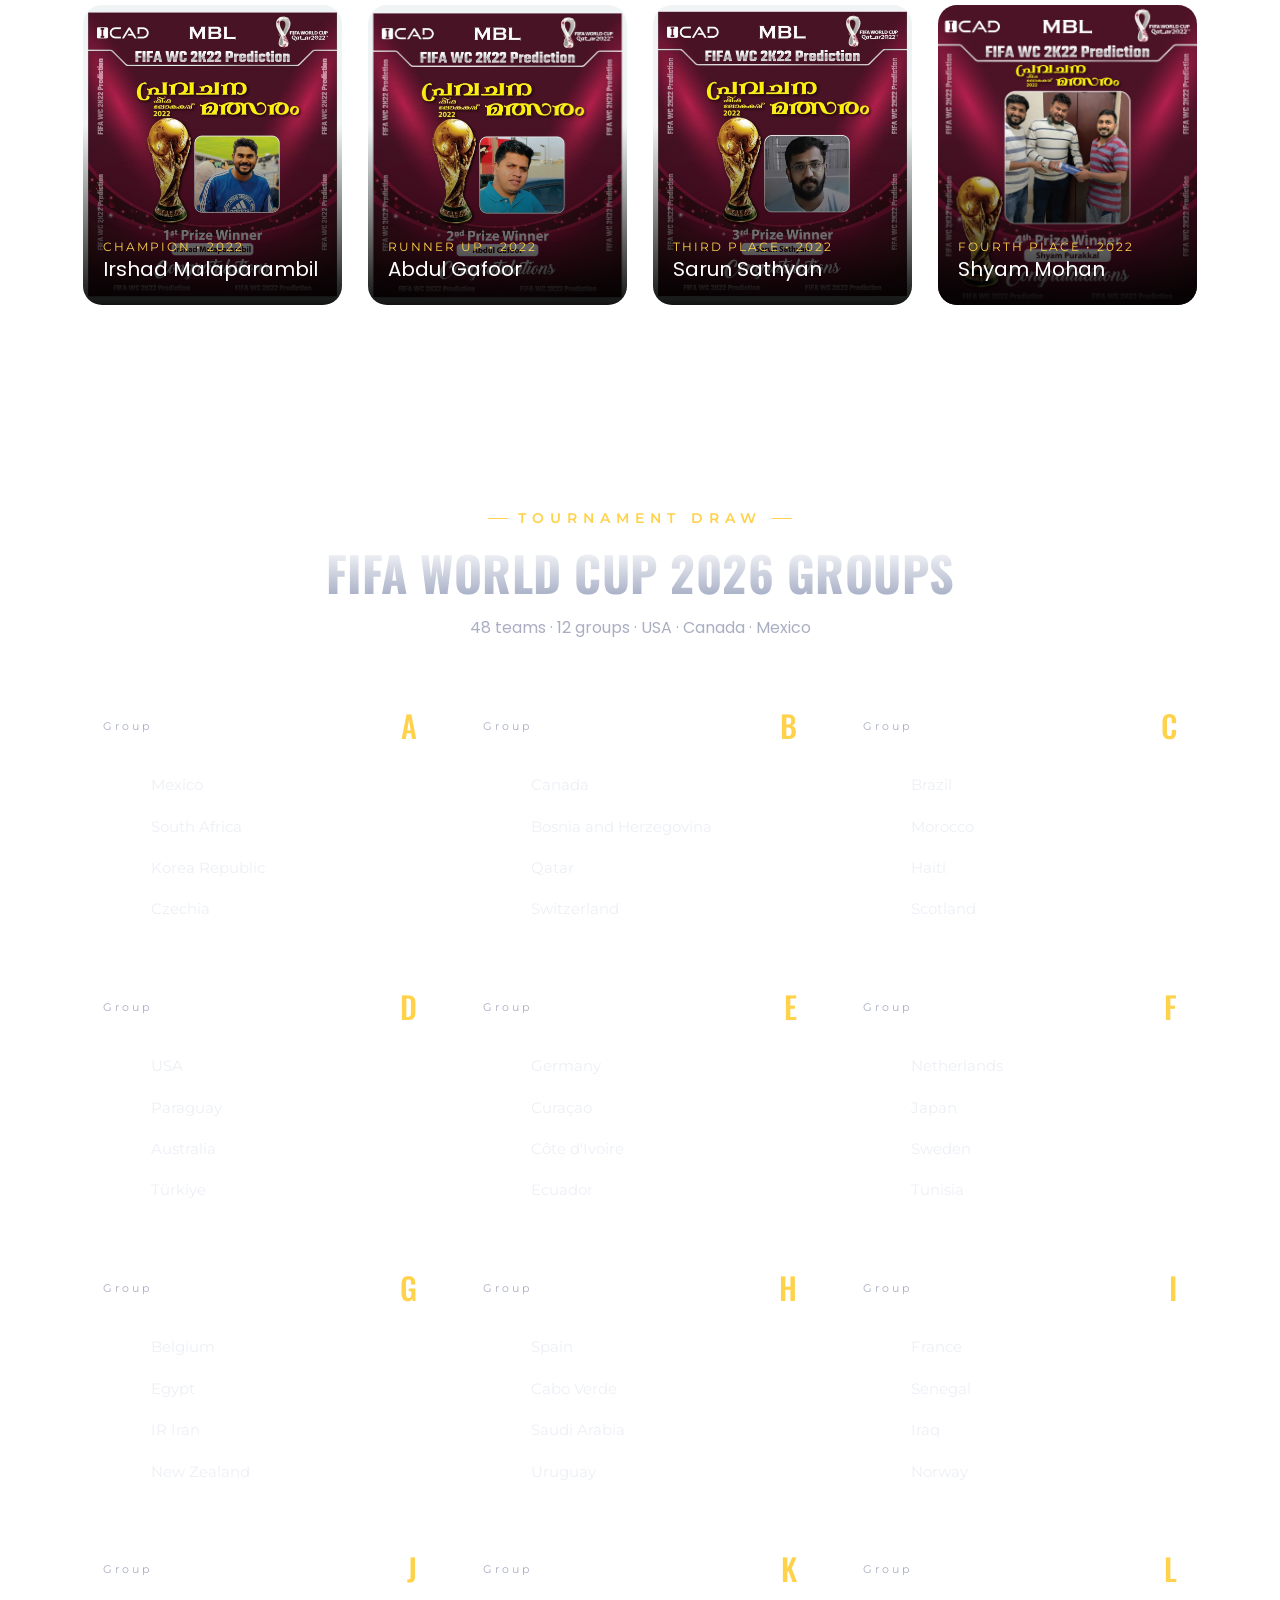
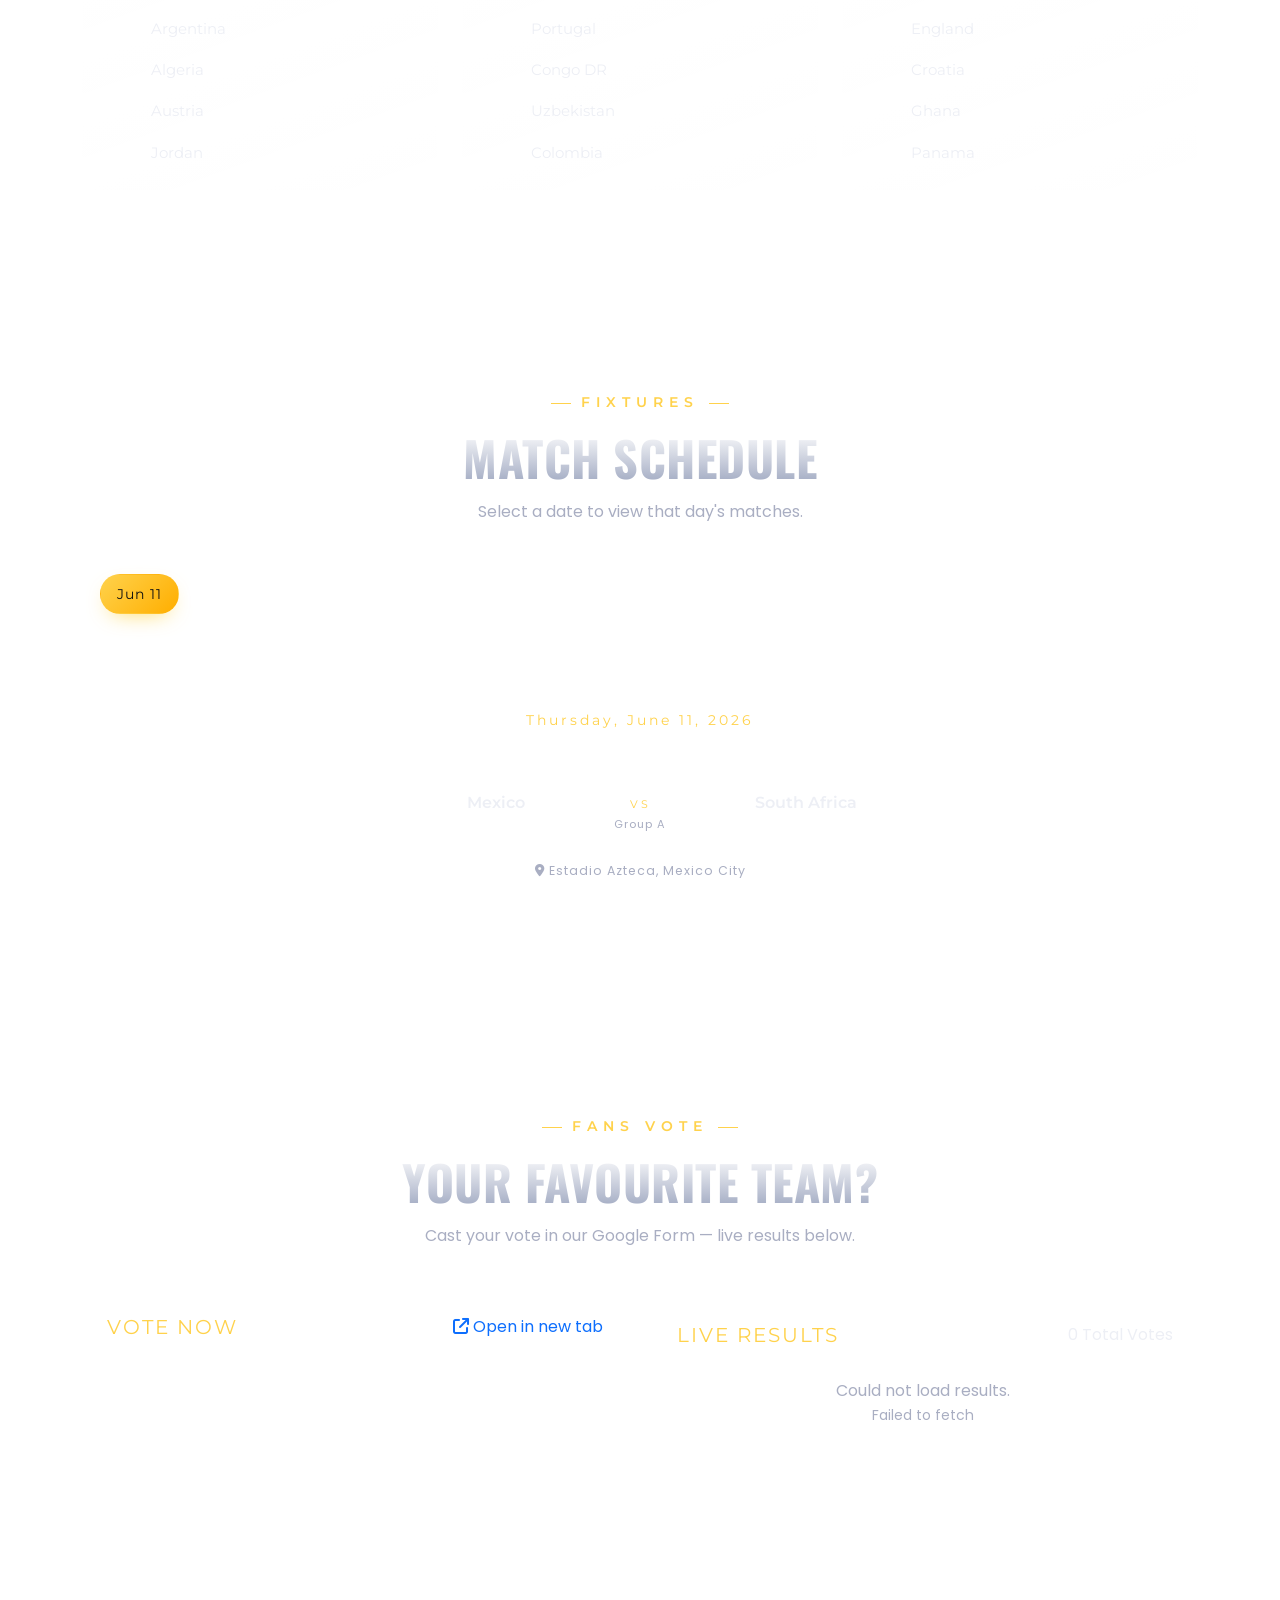
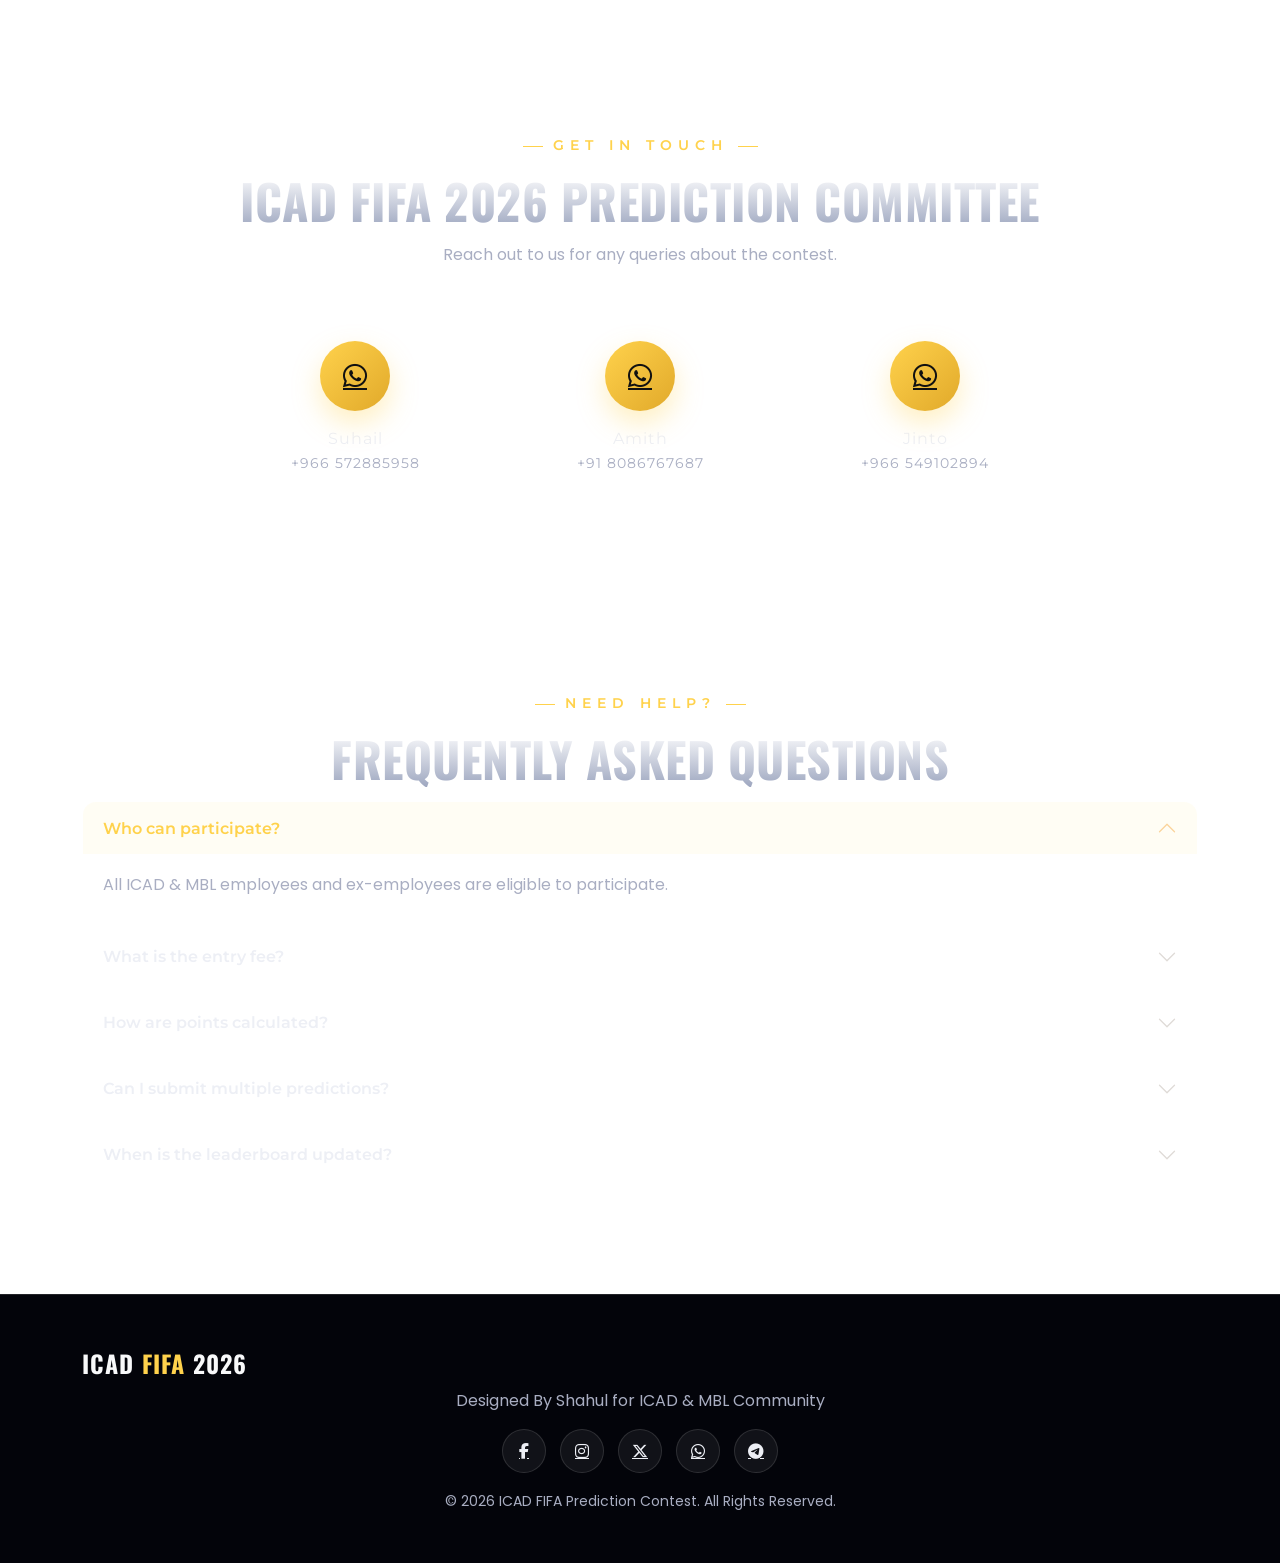
==== commit ba55f783: "Update index.html" ====
--- a/index.html
+++ b/index.html
@@ -180,7 +180,6 @@
 </section>
   
 <!-- LEADERBOARD -->
-  <!--
 <section class="section" id="leaderboard">
   <div class="container">
     <div class="text-center" data-aos="fade-up">
@@ -196,7 +195,7 @@
       <div id="lbBody" class="lb-body"></div>
     </div>
   </div>
-</section> -->
+</section>
 
 <!-- WINNERS -->
 <section class="section" id="winners">
@@ -347,7 +346,7 @@
 <script src="./js/extras.js"></script>
 
 <!-- Reveal Champions Floating CTA -->
-  <!--
+
 <style>
   #revealChampWrap{position:fixed;right:20px;bottom:20px;z-index:9999;display:flex;align-items:flex-start;animation:rcSlideIn .6s cubic-bezier(.2,.9,.3,1.2) both;}
   #revealChampWrap.rc-hidden{display:none;}
@@ -379,7 +378,7 @@
   <div style="position:relative;">
     <a id="revealChampBtn" href="https://mshahulkm.github.io/icadpc/" target="_blank" rel="noopener">
       <i class="fa-solid fa-trophy rc-trophy"></i>
-      <span>Reveal The Quarter Final Champions</span>
+      <span>Reveal The Final Champions</span>
       <i class="fa-solid fa-arrow-right rc-arrow"></i>
     </a>
     <button id="revealChampClose" aria-label="Close">&times;</button>
@@ -390,7 +389,7 @@
     e.preventDefault();e.stopPropagation();
     document.getElementById('revealChampWrap').classList.add('rc-hidden');
   });
-</script> -->
+</script> 
 
 </body>
 </html>
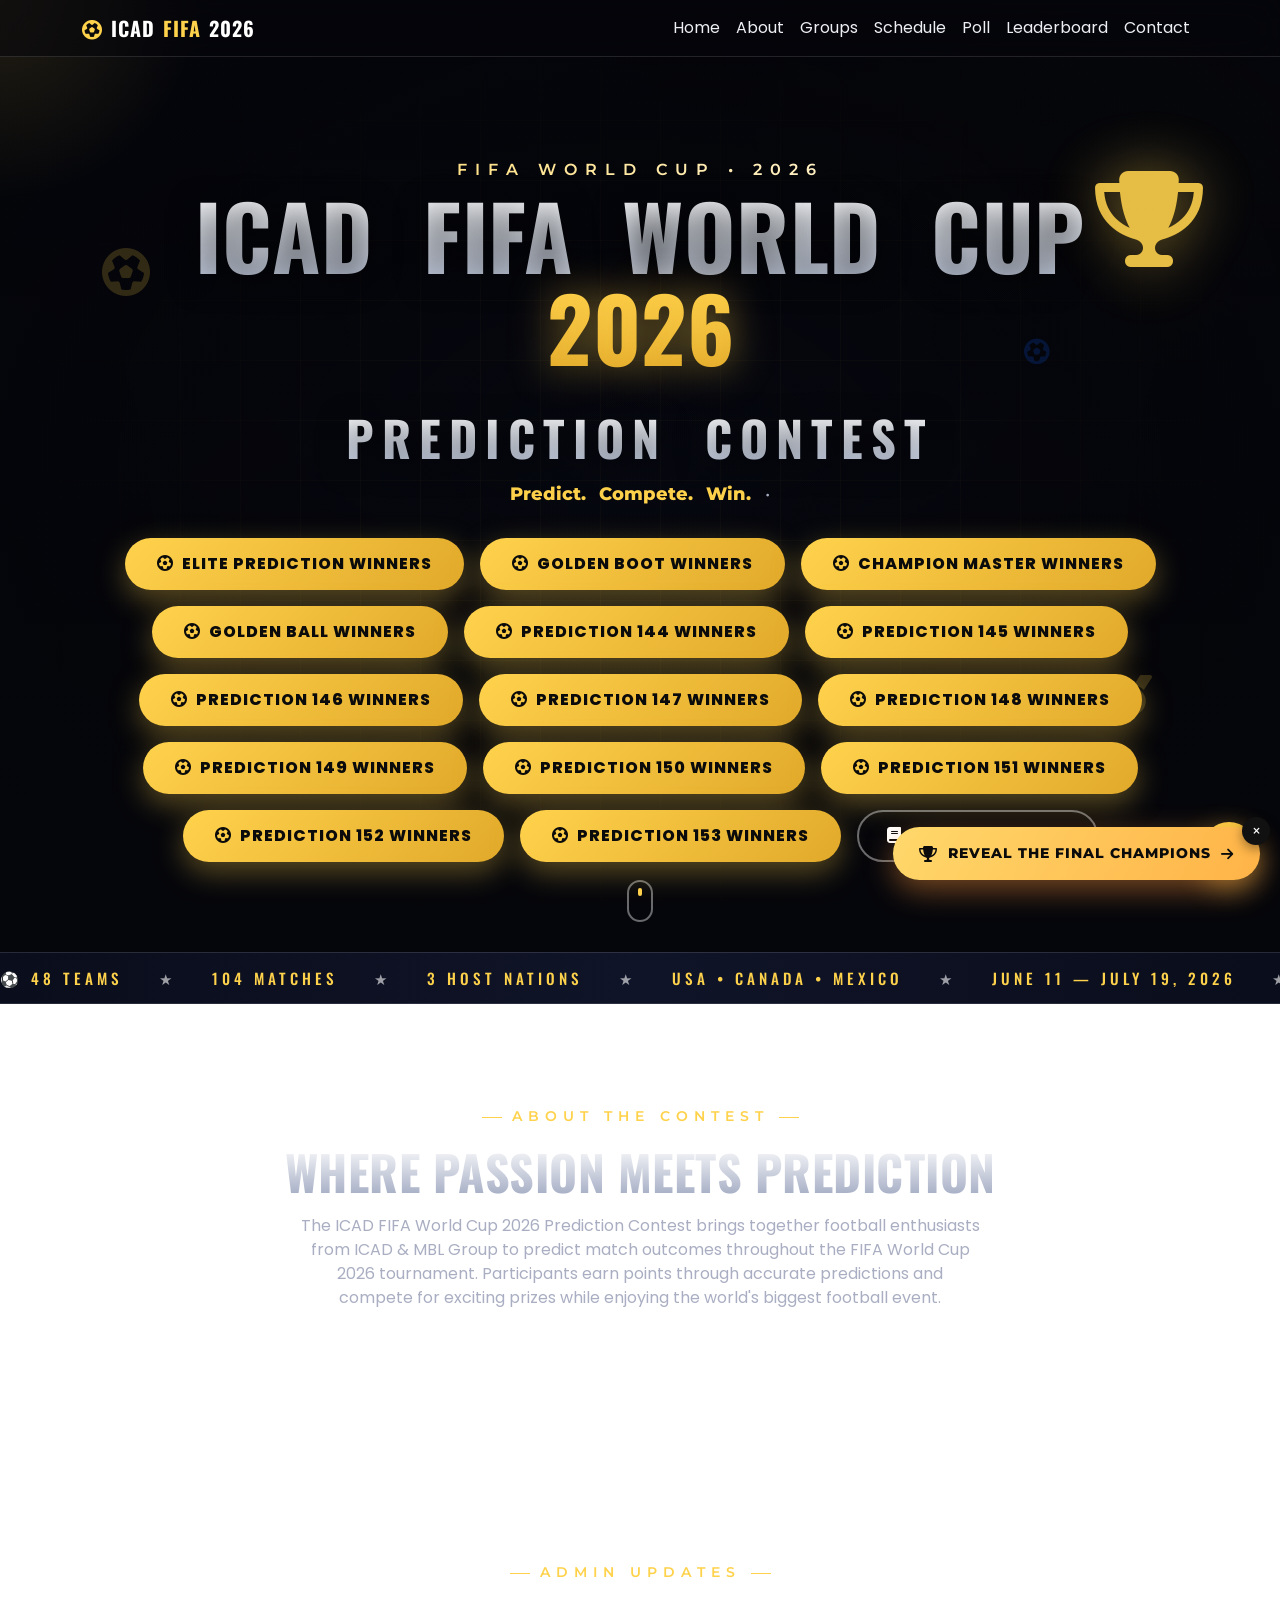
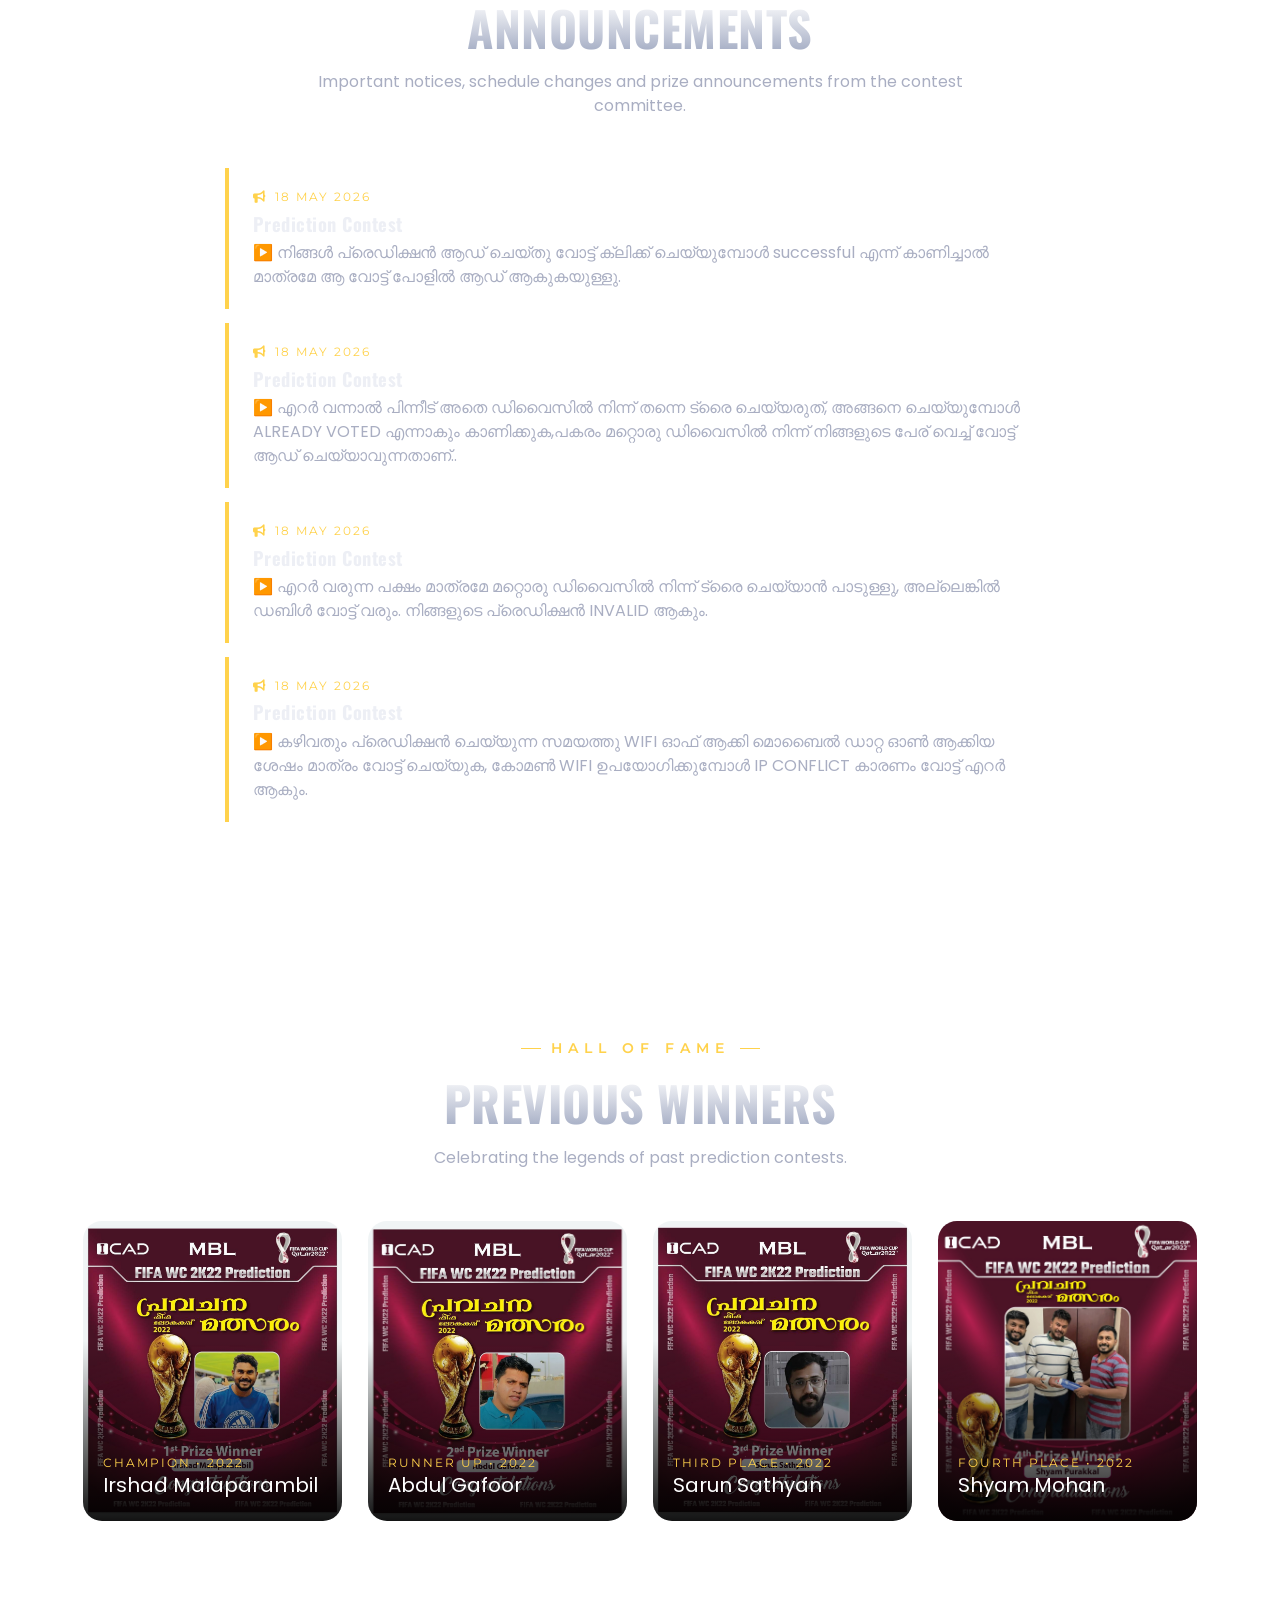
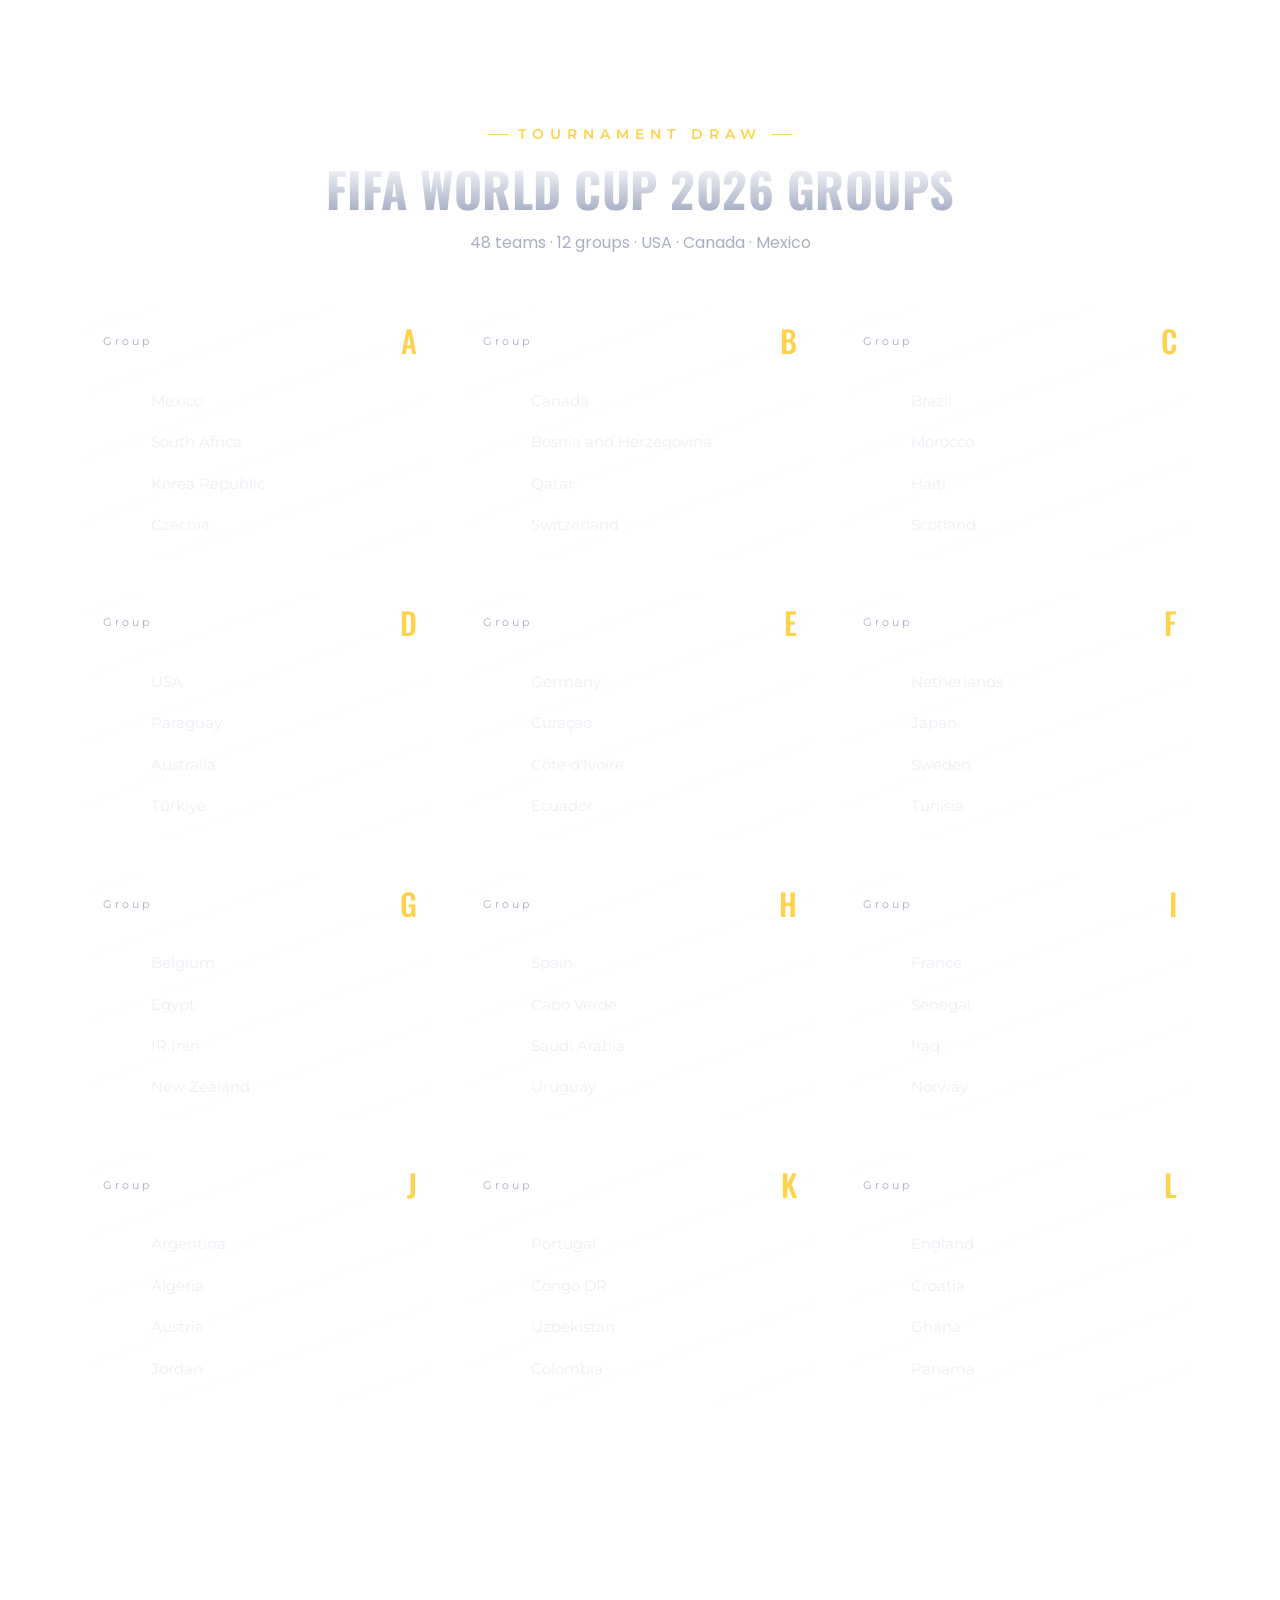
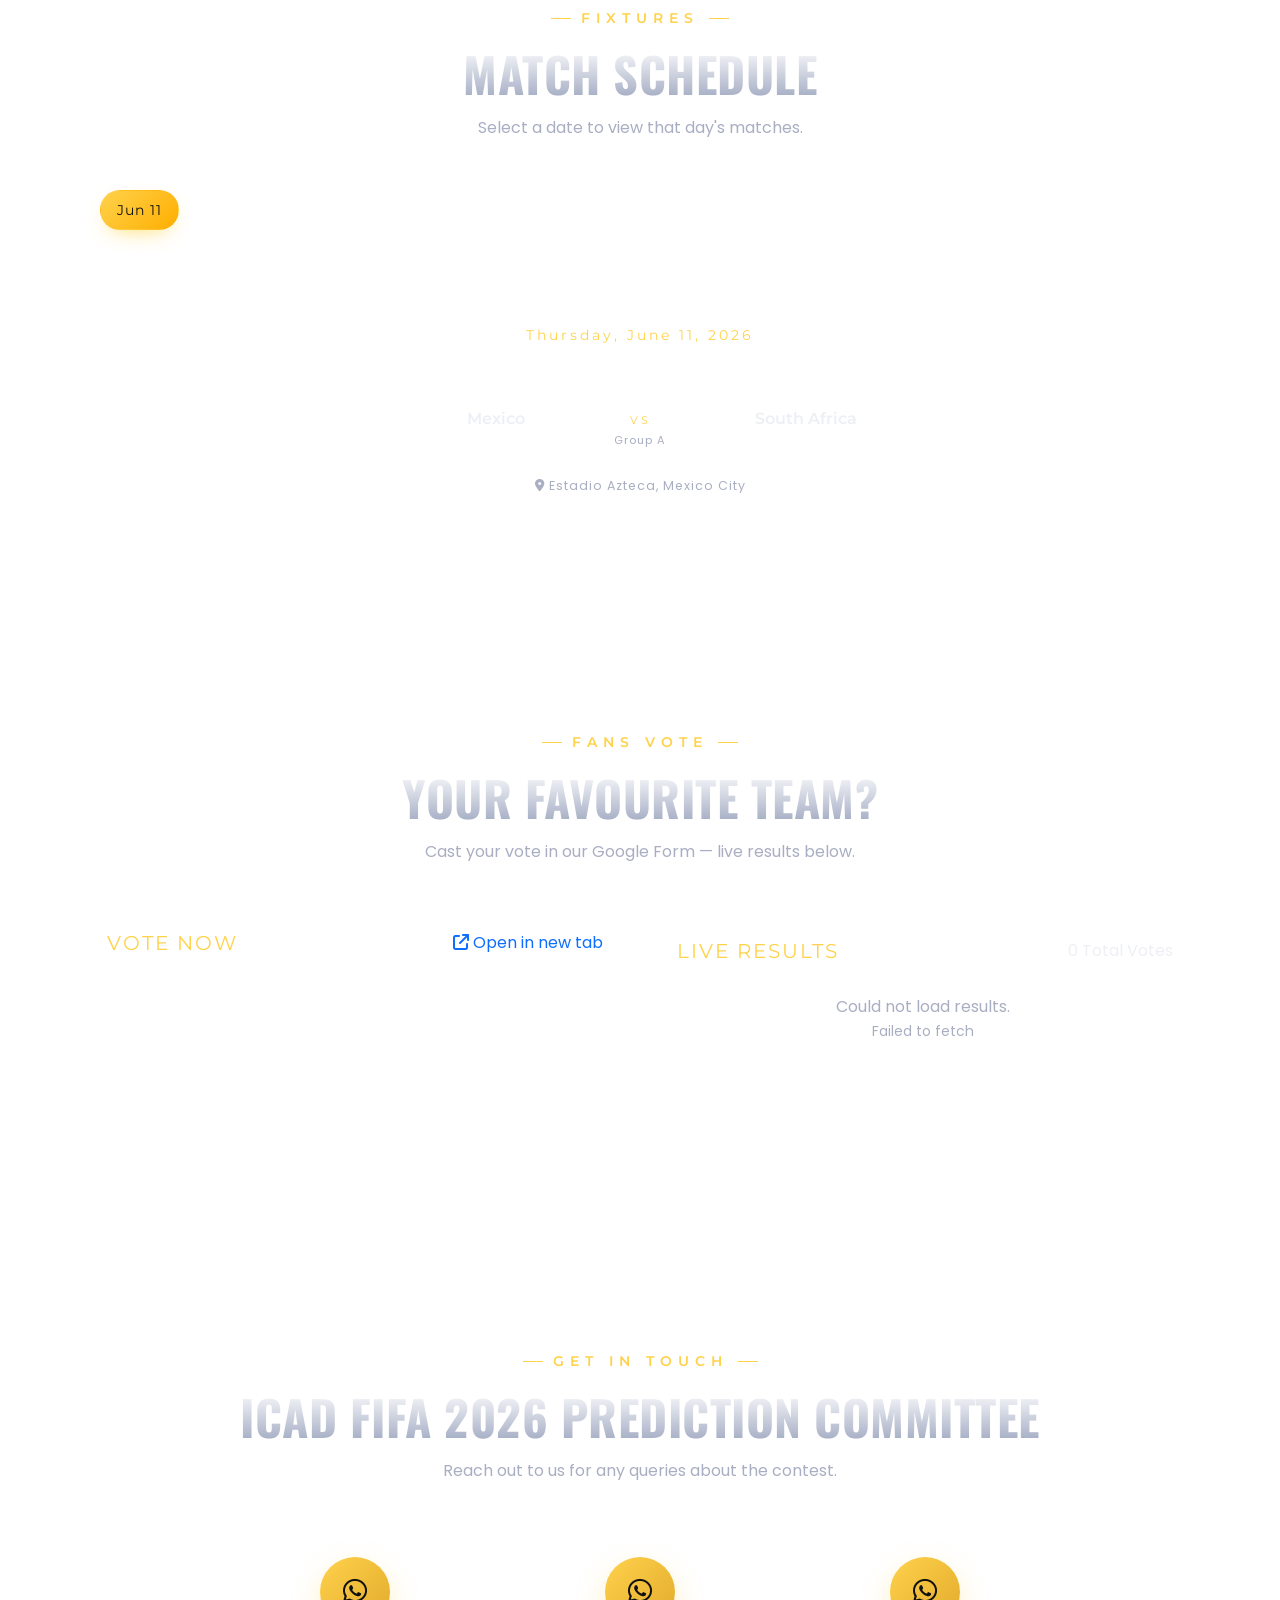
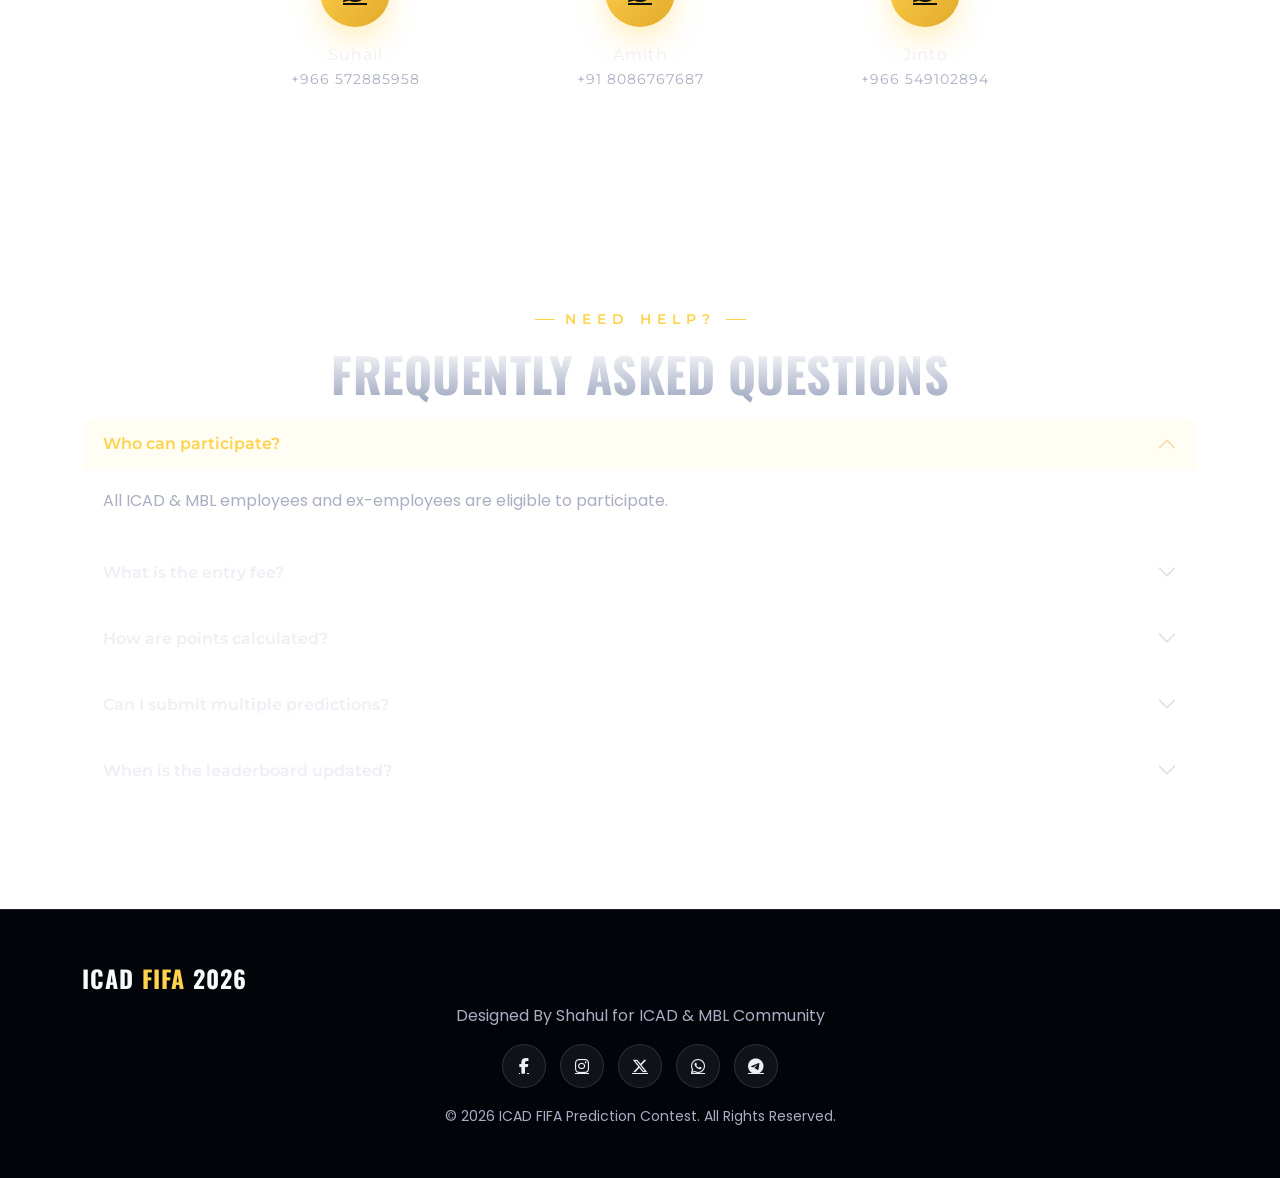
==== commit 9a5605ba: "Update index.html" ====
--- a/index.html
+++ b/index.html
@@ -180,6 +180,7 @@
 </section>
   
 <!-- LEADERBOARD -->
+  <!--
 <section class="section" id="leaderboard">
   <div class="container">
     <div class="text-center" data-aos="fade-up">
@@ -195,7 +196,7 @@
       <div id="lbBody" class="lb-body"></div>
     </div>
   </div>
-</section>
+</section> -->
 
 <!-- WINNERS -->
 <section class="section" id="winners">
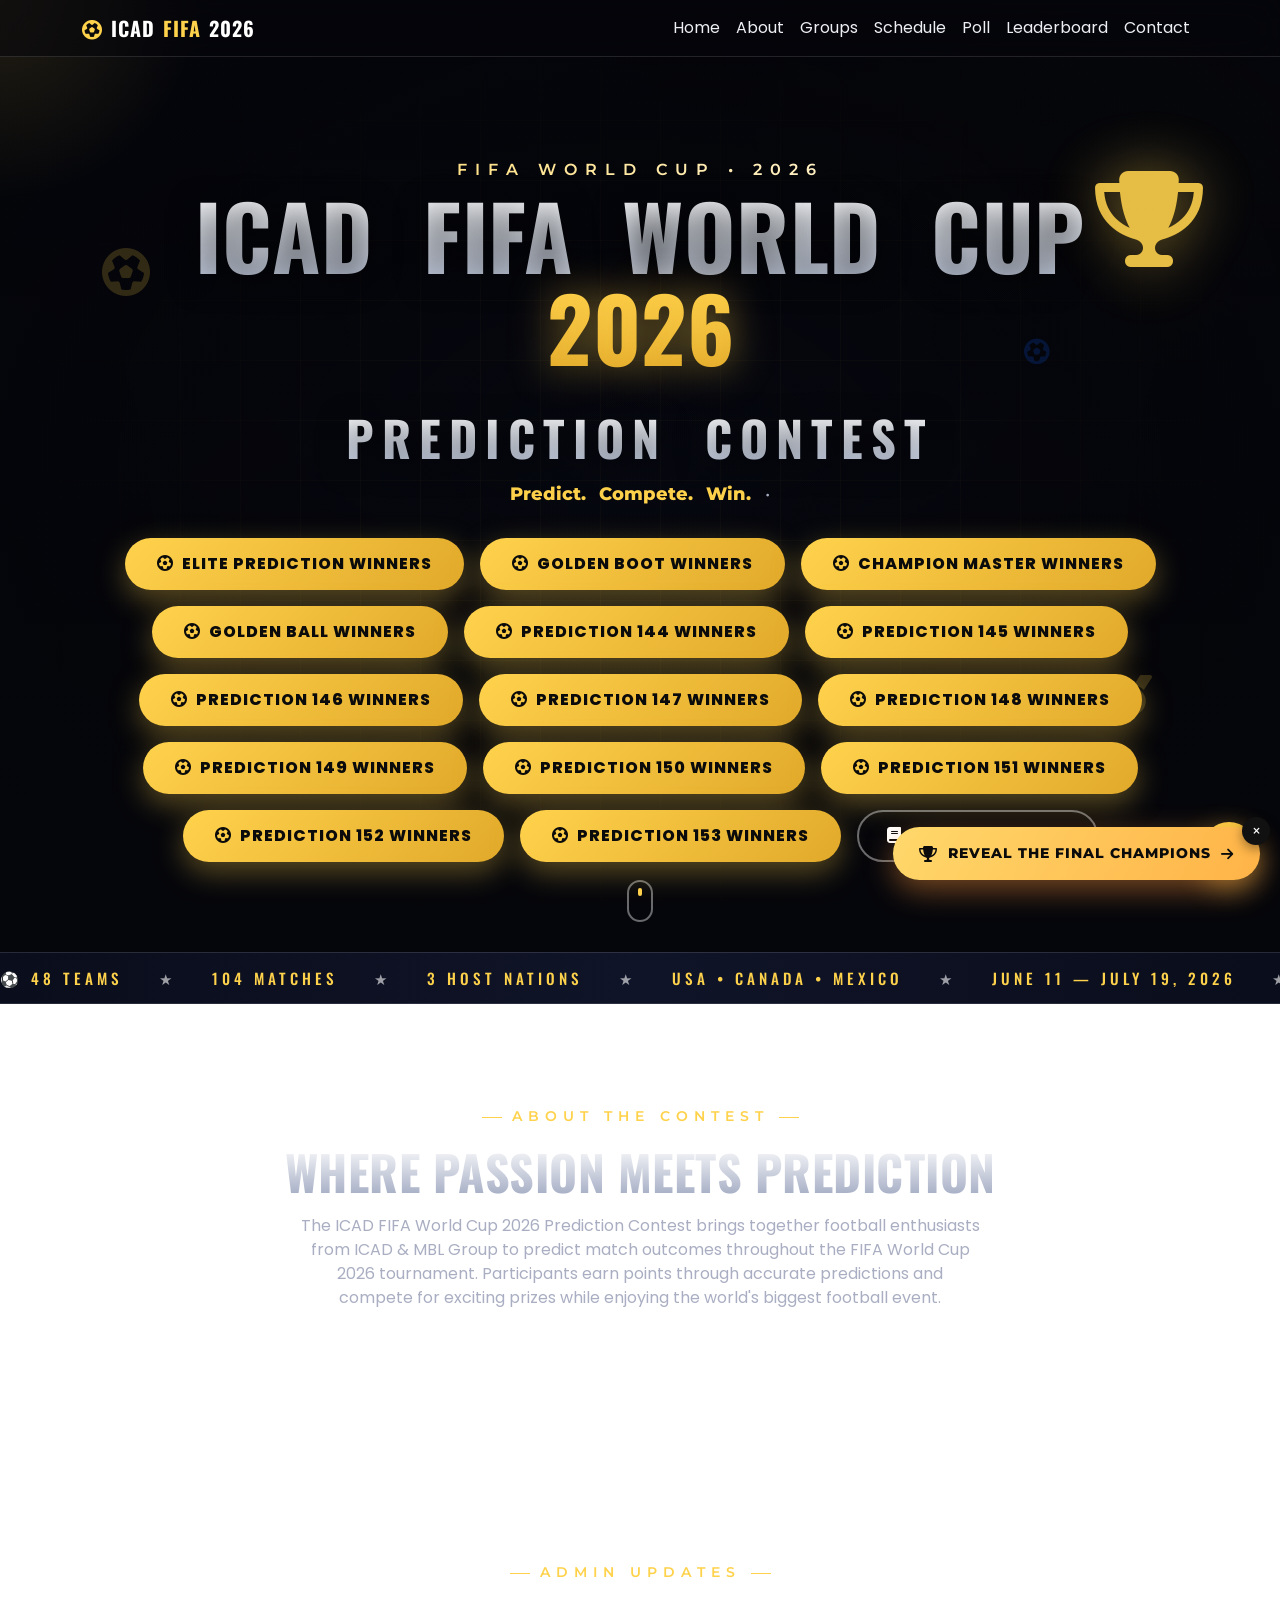
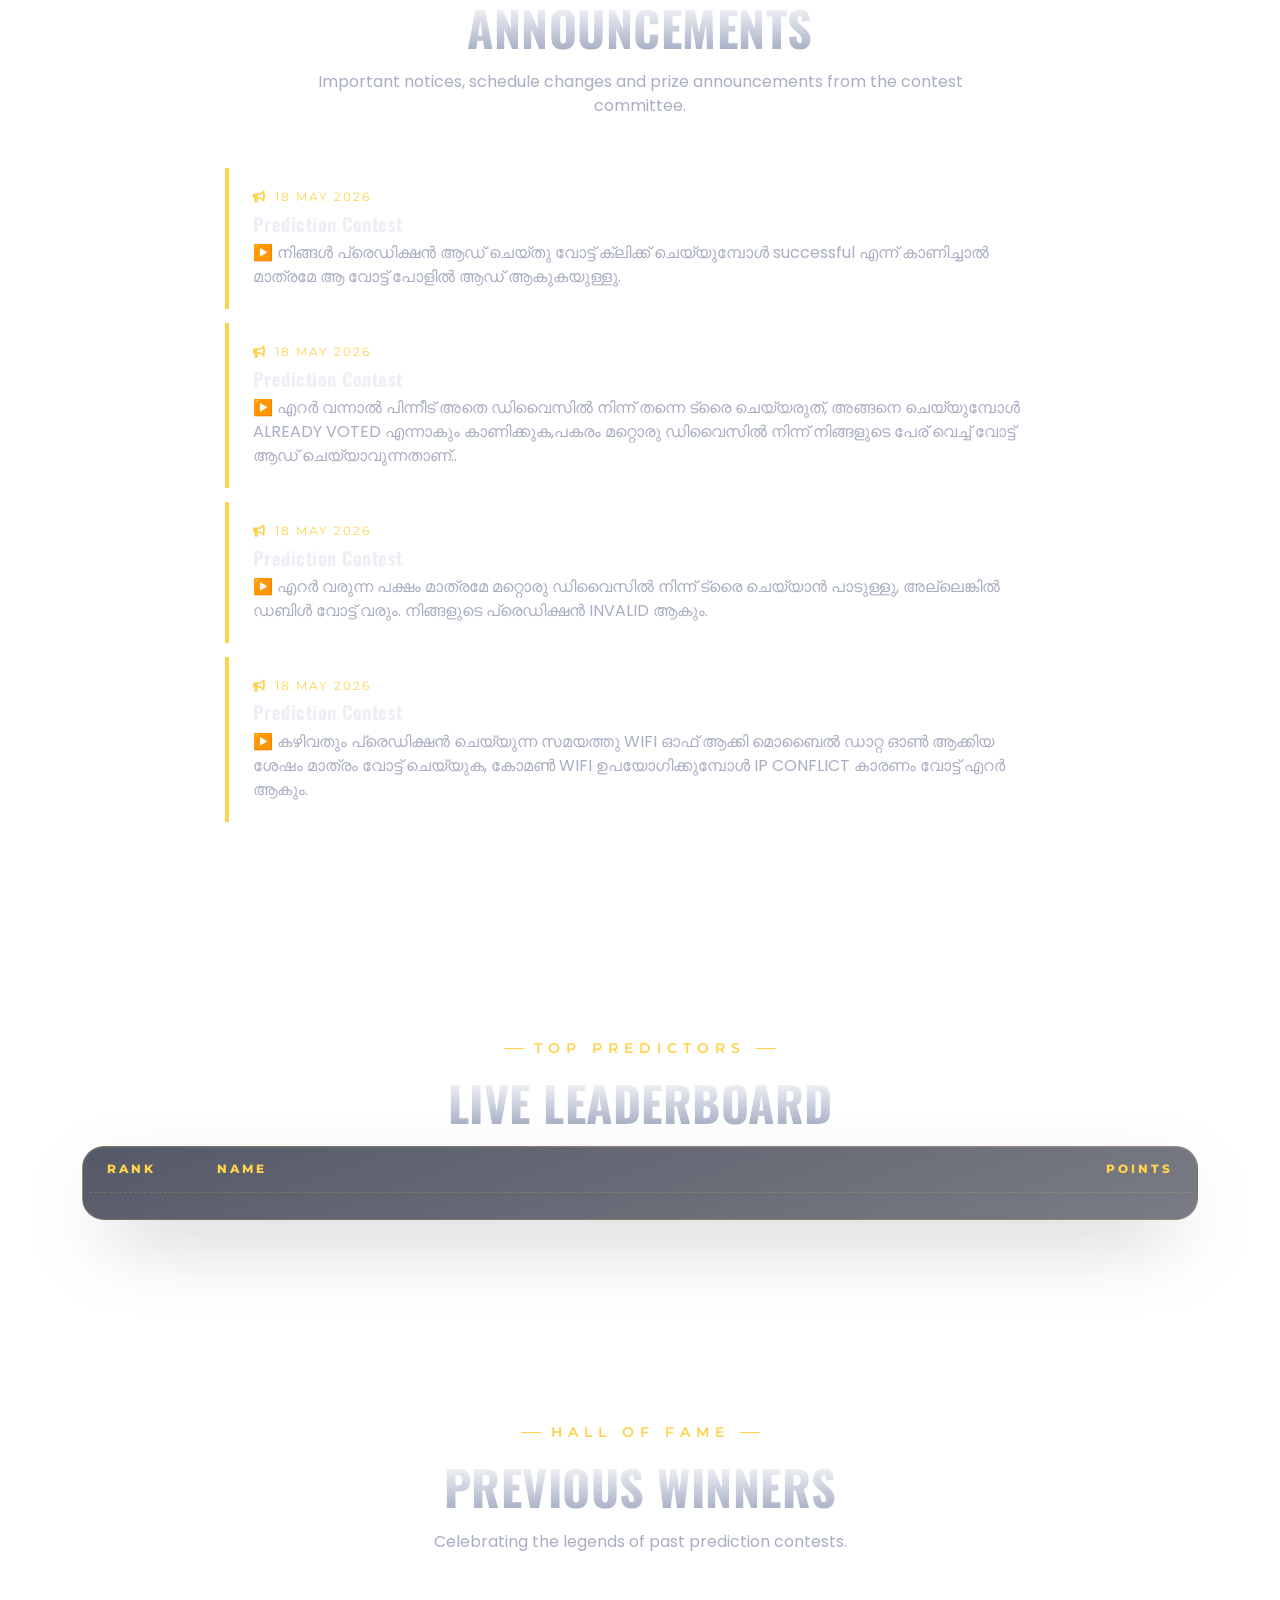
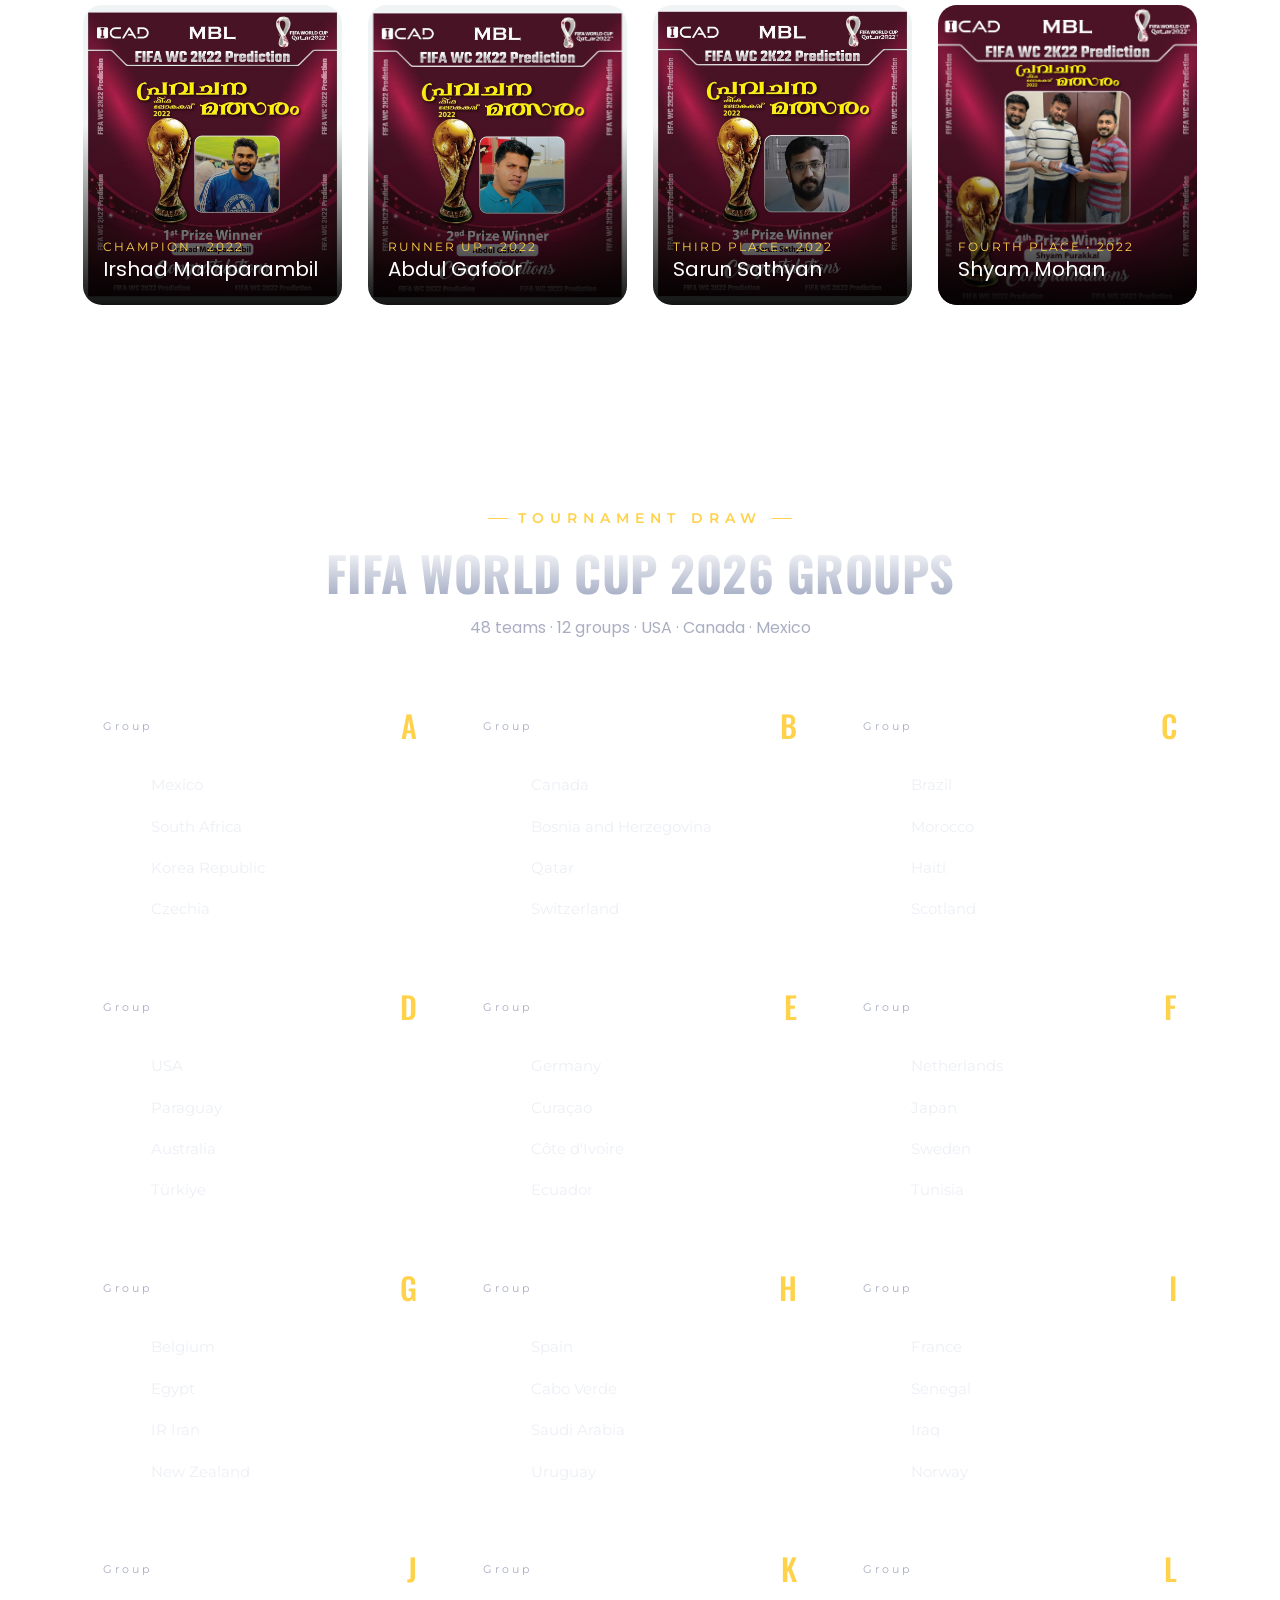
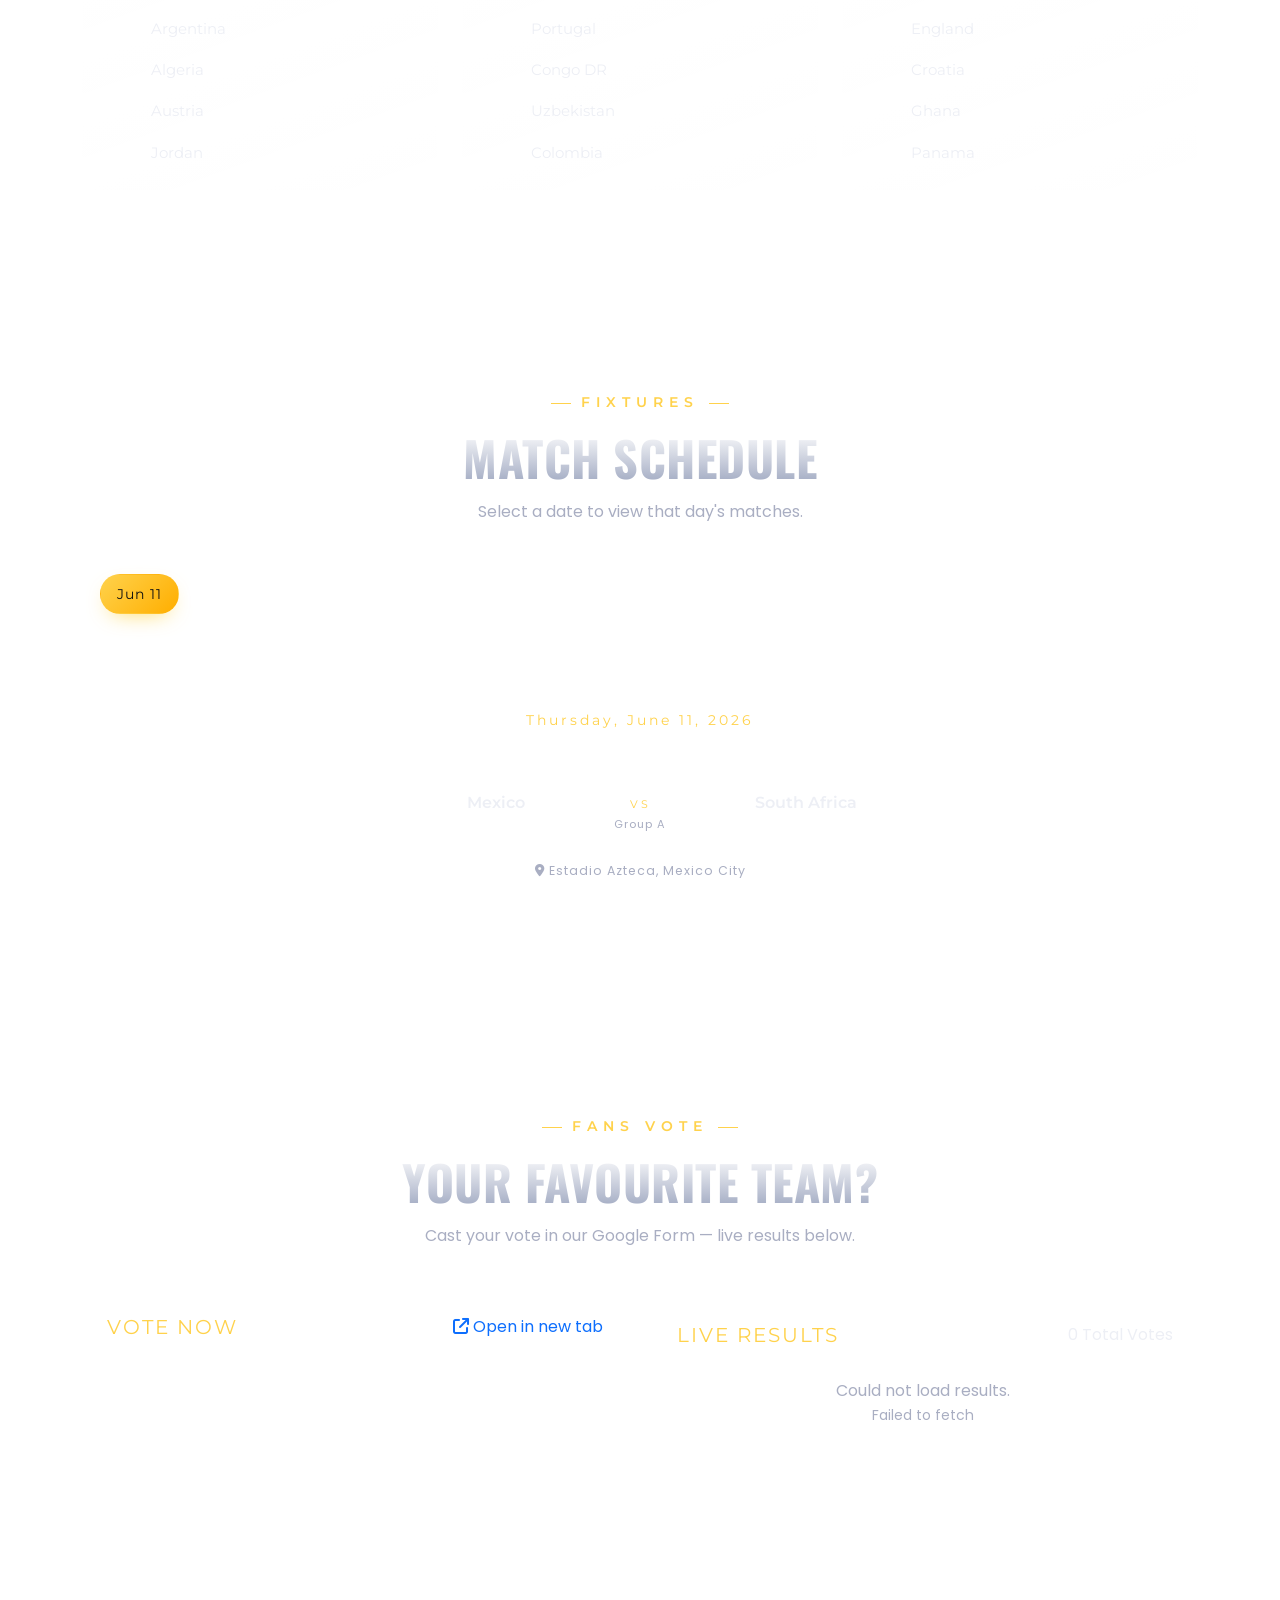
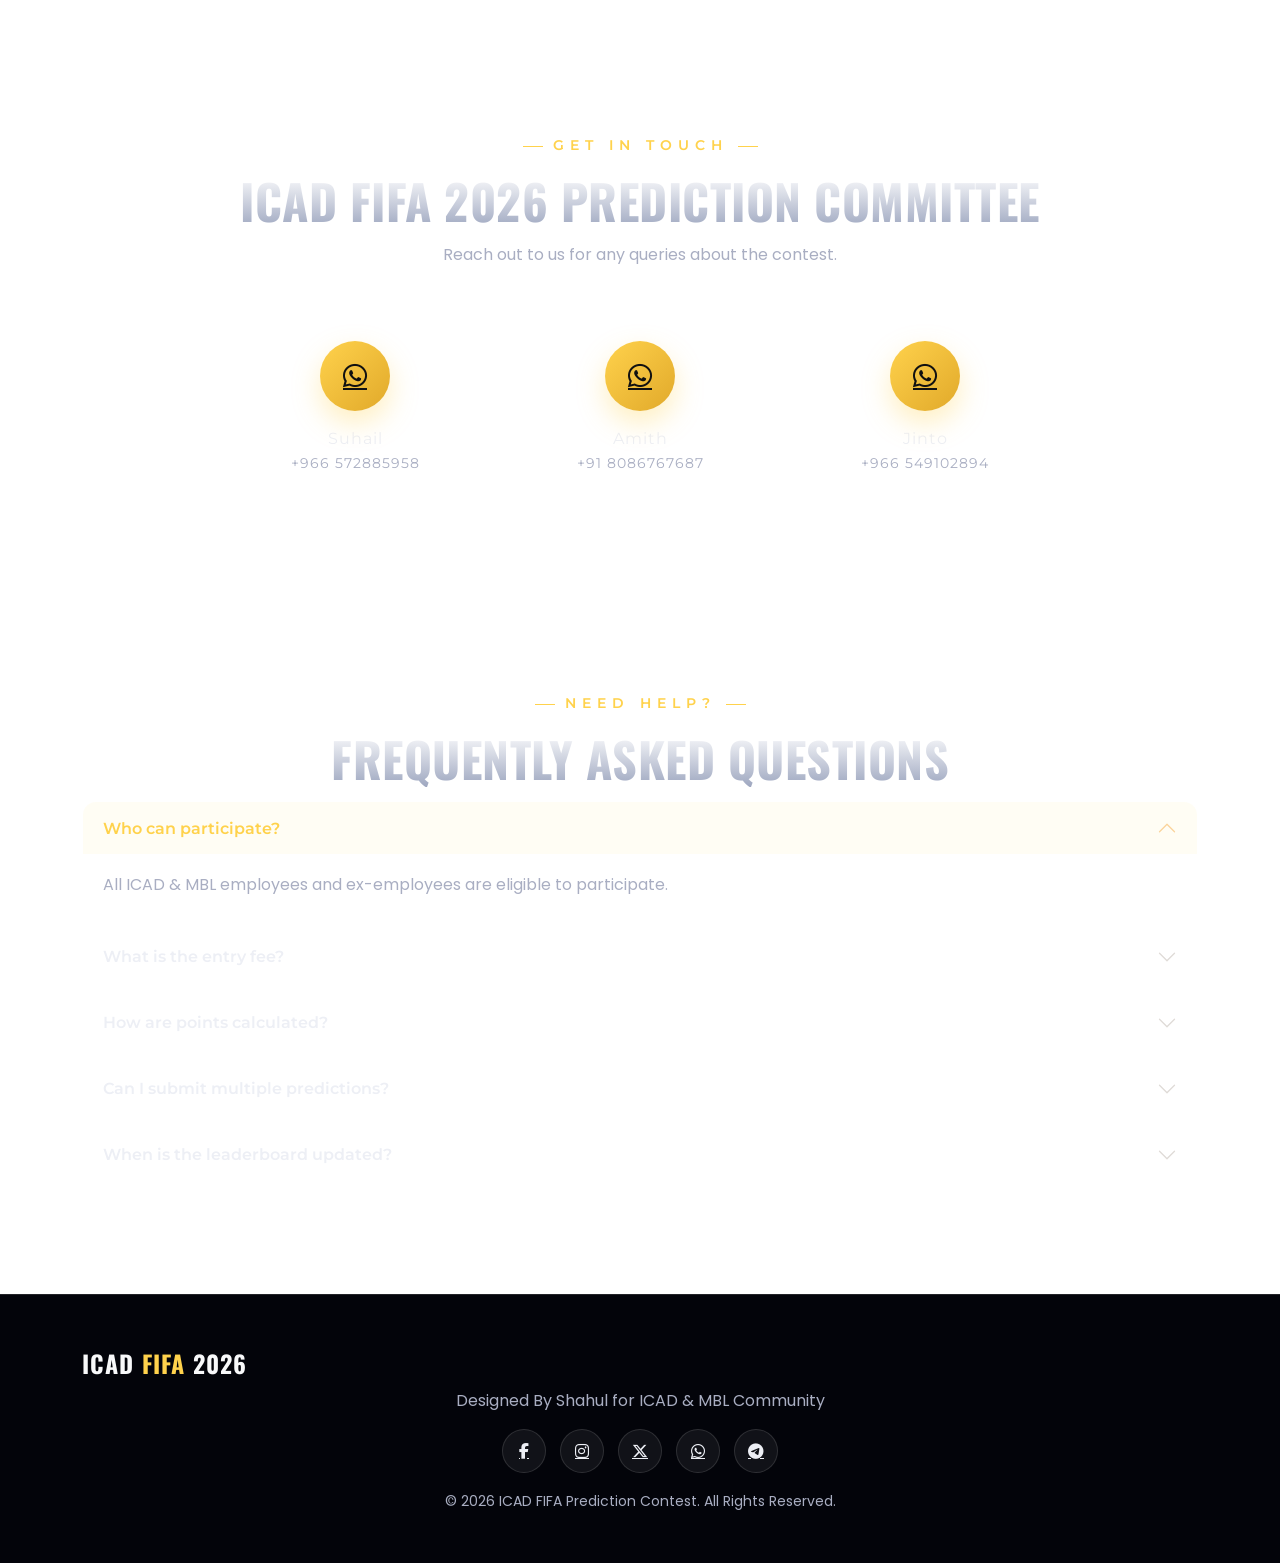
==== commit 246da0b2: "Update index.html" ====
--- a/index.html
+++ b/index.html
@@ -180,7 +180,6 @@
 </section>
   
 <!-- LEADERBOARD -->
-  <!--
 <section class="section" id="leaderboard">
   <div class="container">
     <div class="text-center" data-aos="fade-up">
@@ -196,7 +195,7 @@
       <div id="lbBody" class="lb-body"></div>
     </div>
   </div>
-</section> -->
+</section> 
 
 <!-- WINNERS -->
 <section class="section" id="winners">
